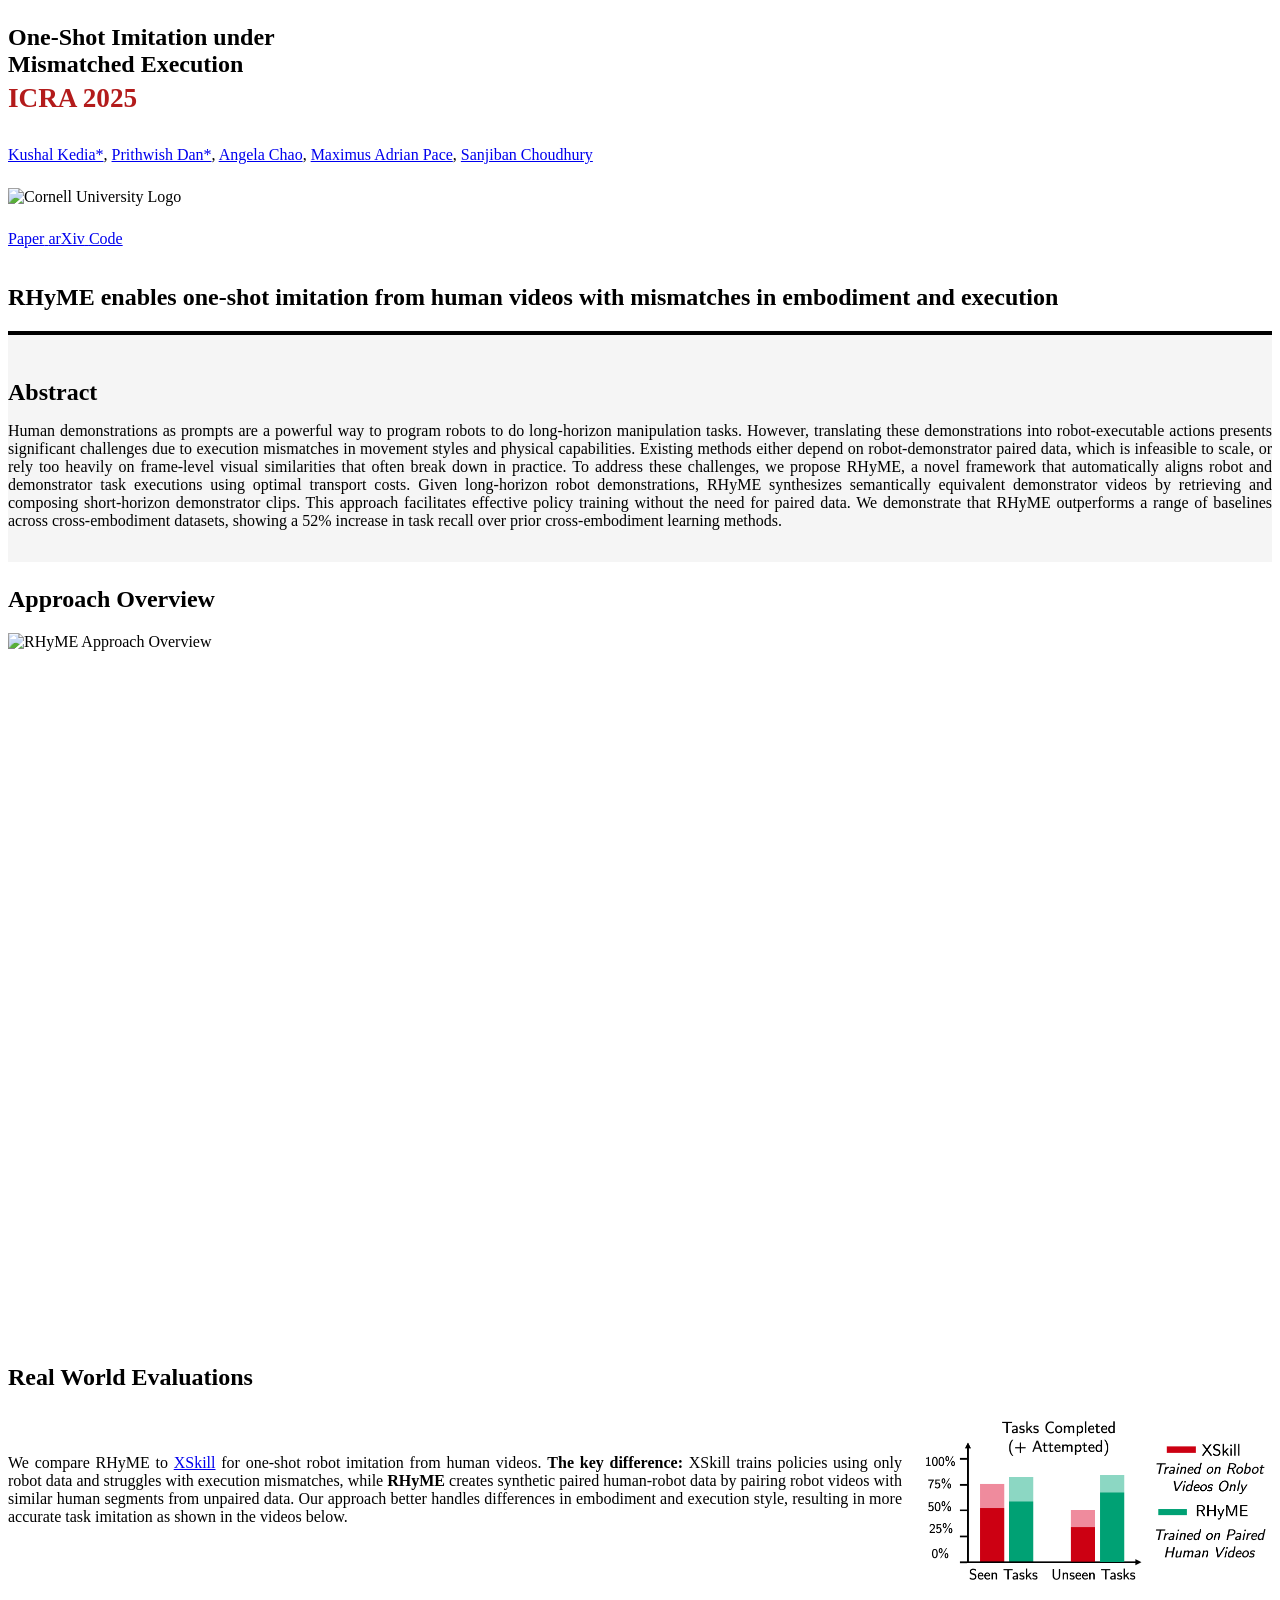
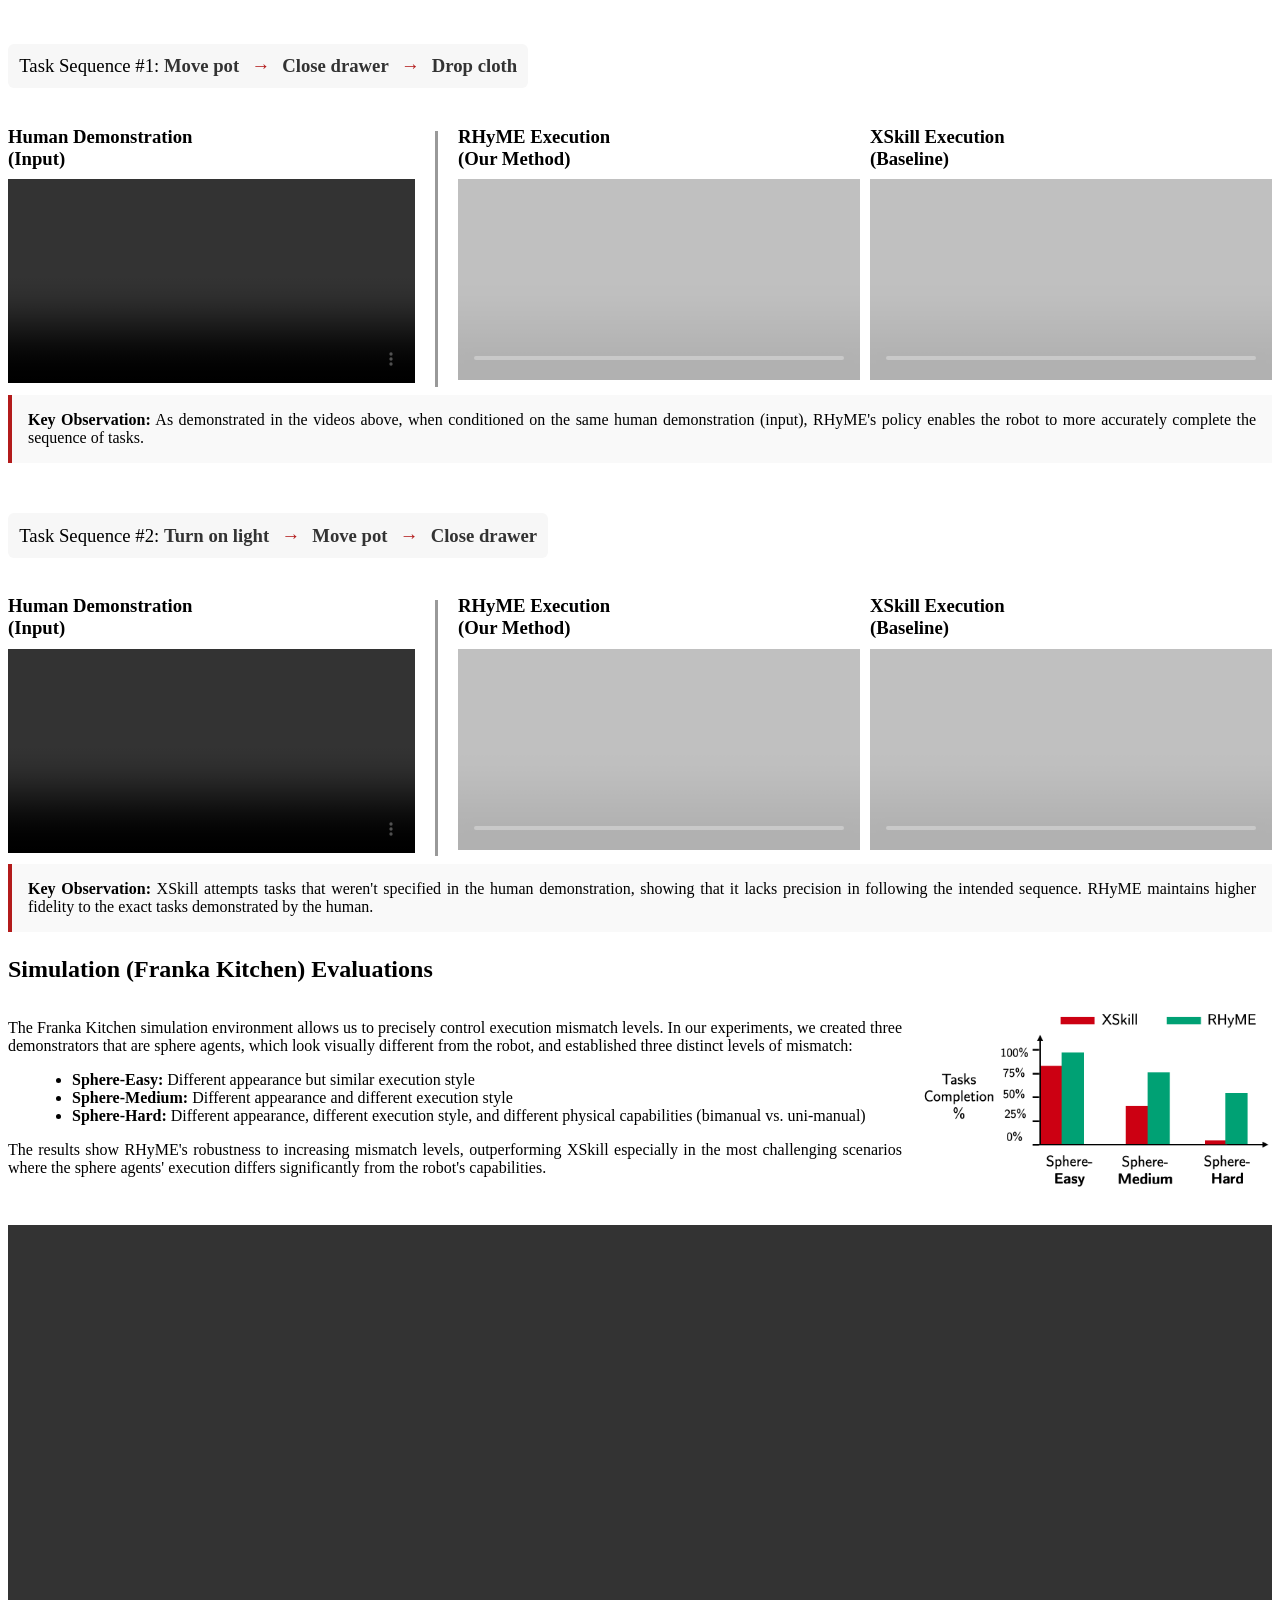
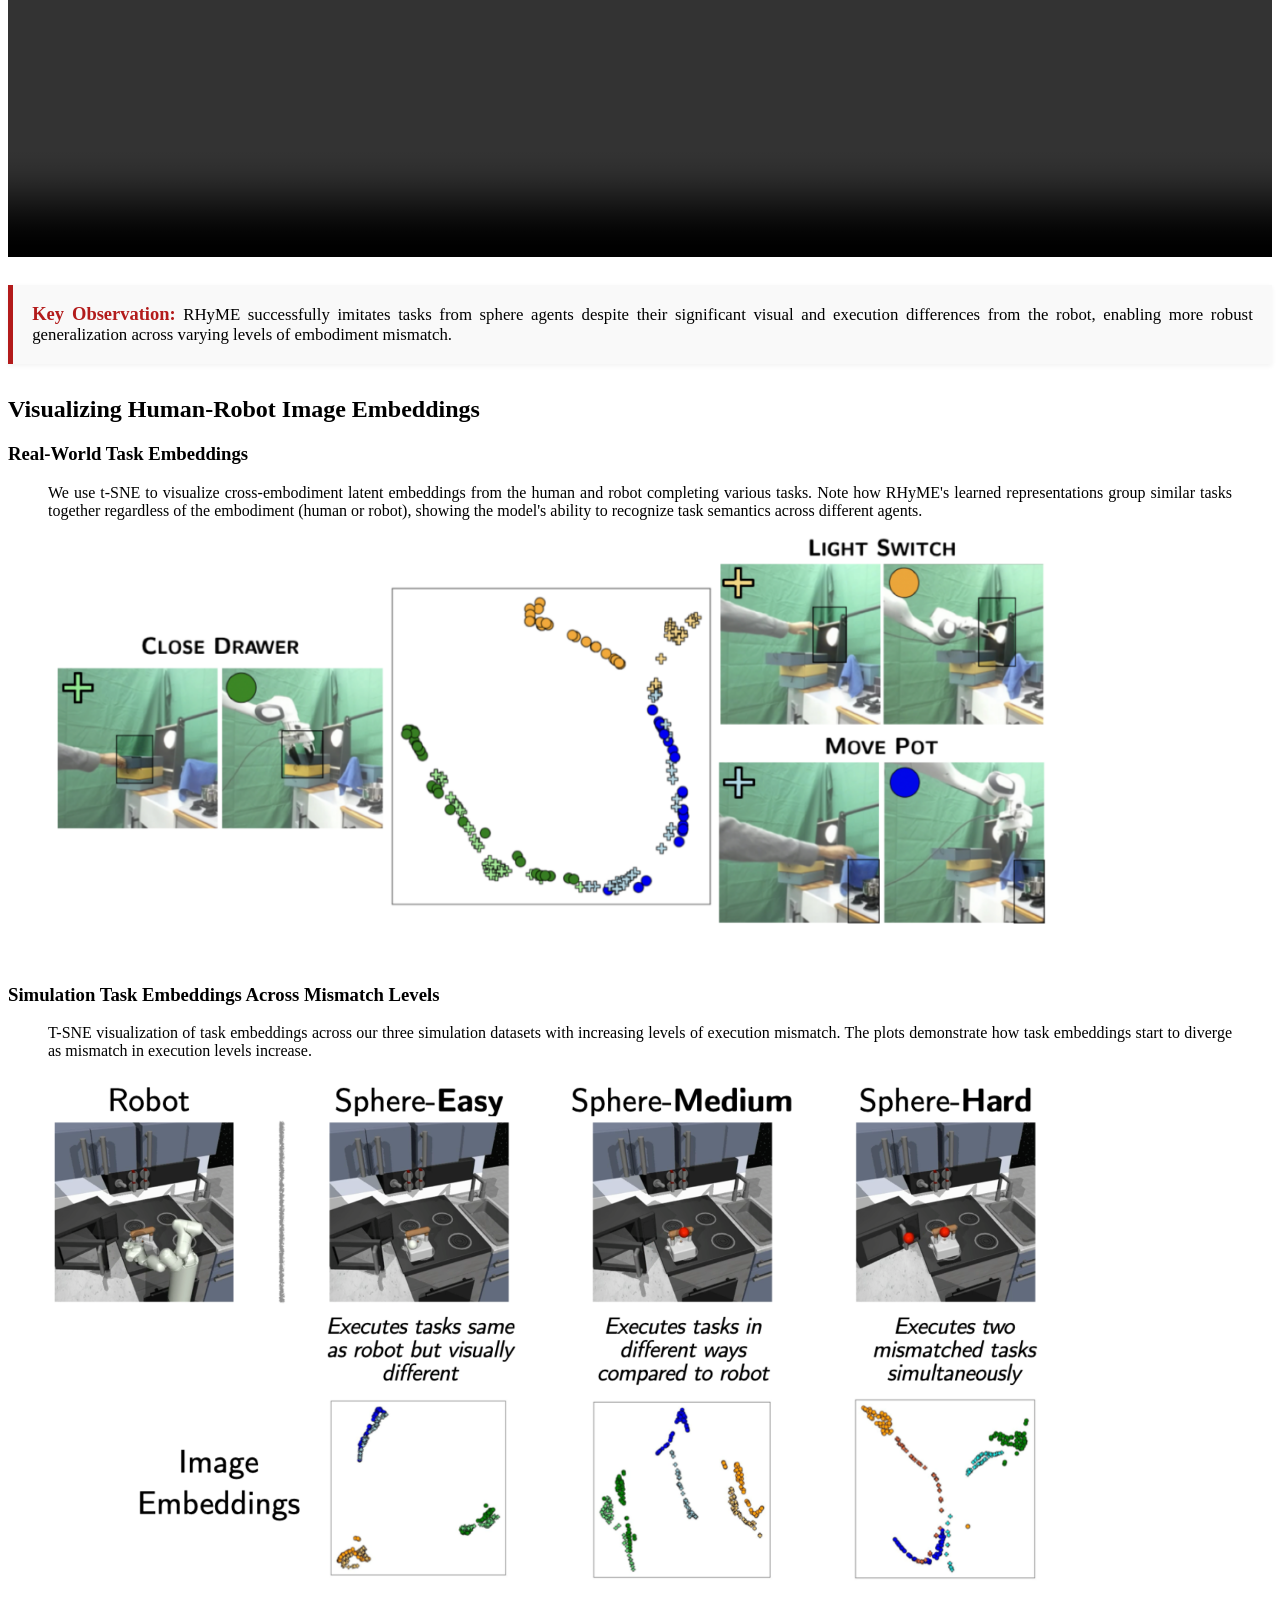
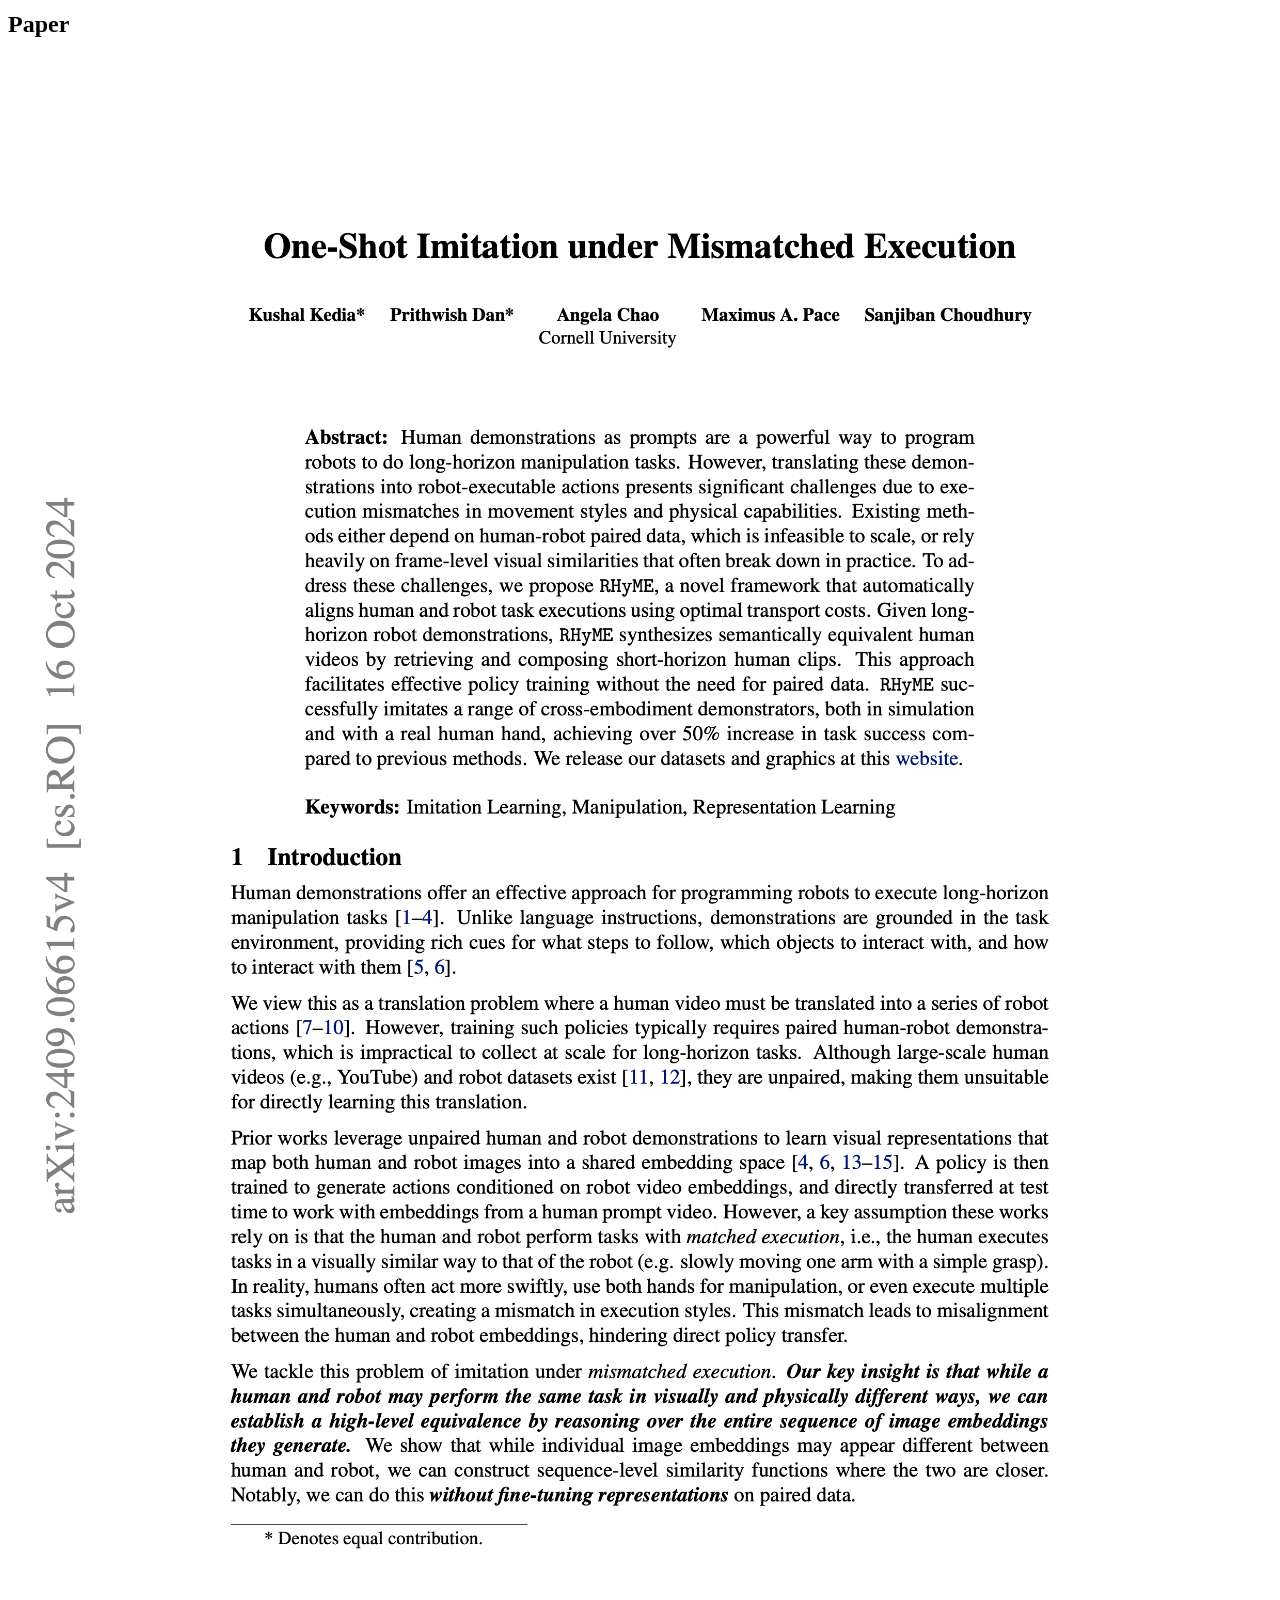
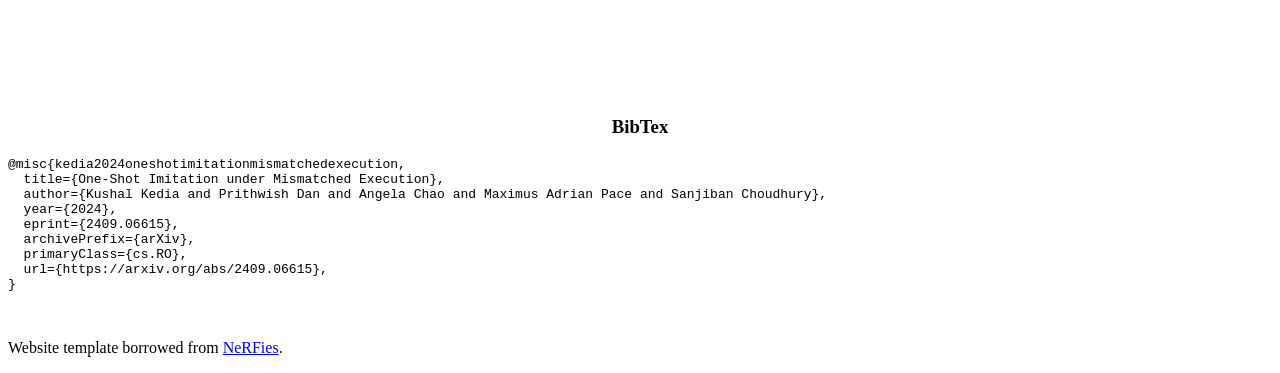
==== index.html @ ca4625f2 "Adjust video sequence timing: Remove initial delay for first sequence and reduce second sequence del" ====
<!DOCTYPE html>
<html>

<head>
  <!-- Meta tags for SEO and viewport configuration -->
  <meta charset="utf-8">
  <meta name="description" content="One-Shot Imitation under Mismatched Execution">
  <meta name="viewport" content="width=device-width, initial-scale=1">
  <title>One-Shot Imitation under Mismatched Execution</title>
  
  <!-- Google Analytics -->
  <script async src="https://www.googletagmanager.com/gtag/js?id=G-QR88D4MJ0H"></script>
  <script>
    window.dataLayer = window.dataLayer || [];
    function gtag() { dataLayer.push(arguments); }
    gtag('js', new Date());
    gtag('config', 'G-QR88D4MJ0H');
  </script>

  <!-- Fonts -->
  <link href="https://fonts.googleapis.com/css?family=Google+Sans|Noto+Sans|Castoro" rel="stylesheet">

  <!-- Stylesheets -->
  <link rel="stylesheet" href="./static/css/bulma.min.css">
  <link rel="stylesheet" href="./static/css/bulma-carousel.min.css">
  <link rel="stylesheet" href="./static/css/bulma-slider.min.css">
  <link rel="stylesheet" href="./static/css/fontawesome.all.min.css">
  <link rel="stylesheet" href="https://cdn.jsdelivr.net/gh/jpswalsh/academicons@1/css/academicons.min.css">
  <link rel="stylesheet" href="./static/css/index.css">
  
  <!-- Favicon -->
  <link rel="icon" href="./static/images/icon.jpg">

  <!-- Scripts -->
  <script src="https://ajax.googleapis.com/ajax/libs/jquery/3.5.1/jquery.min.js"></script>
  <script defer src="./static/js/all.min.js"></script>
  <script src="./static/js/bulma-carousel.min.js"></script>
  <script src="./static/js/bulma-slider.min.js"></script>
  <script src="./static/js/index.js"></script>
</head>

<body>
  <!-- ============================== -->
  <!-- Header / Title Section         -->
  <!-- ============================== -->
  <section class="hero" style="margin-top: 1.5em; margin-bottom: 1em;">
    <div class="hero-body" style="padding-bottom: 1rem;">
      <div class="container is-max-desktop">
        <div class="columns is-centered">
          <div class="column has-text-centered">
            <!-- Paper title -->
            <h1 class="title is-1 publication-title" style="margin-bottom: 0.3rem;">One-Shot Imitation under<br>Mismatched Execution</h1>
            
            <!-- Conference information -->
            <p class="subtitle is-3" style="margin-top: 0.2rem; margin-bottom: 1.2em; color: #B31B1B; font-weight: 600; font-size: 1.7rem;">
              ICRA 2025
            </p>

            <!-- Author list with links to personal websites -->
            <div class="is-size-5 publication-authors" style="margin-bottom: 1.5em;">
              <span class="author-block">
                <a href="https://kushal2000.github.io">Kushal Kedia*</a>,</span>
              <span class="author-block">
                <a href="https://portfolio-pdan101.vercel.app/">Prithwish Dan*</a>,</span>
              <span class="author-block">
                <a href="https://portal.cs.cornell.edu/people/">Angela Chao</a>,</span>
              <span class="author-block">
                <a href="https://maximuspace.com">Maximus Adrian Pace</a>,</span>
              <span class="author-block">
                <a href="https://www.sanjibanchoudhury.com/">Sanjiban Choudhury</a>
              </span>
            </div>

            <!-- Institution branding -->
            <img src="./static/images/cornell-university-logo.png" width="40%" alt="Cornell University Logo" style="margin-bottom: 1.5em;">
            <div class="is-size-3 publication-authors">
              <!-- Placeholder for additional institution text if needed -->
            </div>

            <!-- Publication links section (paper, arXiv, code) -->
            <div class="column has-text-centered">
              <div class="publication-links">
                <!-- PDF Link -->
                <span class="link-block">
                  <a href="https://arxiv.org/pdf/2409.06615" class="external-link button is-normal is-rounded is-dark">
                    <span class="icon">
                      <i class="fas fa-file-pdf"></i>
                    </span>
                    <span>Paper</span>
                  </a>
                </span>
                
                <!-- arXiv Link -->
                <span class="link-block">
                  <a href="https://arxiv.org/abs/2409.06615" class="external-link button is-normal is-rounded is-dark">
                    <span class="icon">
                      <i class="ai ai-arxiv"></i>
                    </span>
                    <span>arXiv</span>
                  </a>
                </span>
                
                <!-- GitHub Code Link -->
                <span class="link-block">
                  <a href="https://github.com/portal-cornell/rhyme"
                    class="external-link button is-normal is-rounded is-dark">
                    <span class="icon">
                      <i class="fa-brands fa-github"></i>
                    </span>
                    <span>Code</span>
                  </a>
                </span>
                
                <!-- Commented out Twitter Link - for future use if needed -->
                <!-- <span class="link-block">
                  <a href="TODO" class="external-link button is-normal is-rounded is-dark">
                    <span class="icon">
                      <i class="fab fa-x-twitter"></i>
                    </span>
                    <span>Summary TODO</span>
                  </a>
                </span> -->
              </div>
            </div>
          </div>
        </div>
      </div>
    </div>
  </section>

  <!-- ============================== -->
  <!-- Main Demo Video Section        -->
  <!-- ============================== -->
  <section class="hero">
    <div class="hero-body">
      <div class="container is-max-desktop">
        <div class="columns is-centered">
          <div class="column has-text-centered">
            <h1 class="title is-3">RHyME enables one-shot imitation from human videos with mismatches in embodiment and execution</h1>
            <div class="publication-video" style="position: relative; height: 0; overflow: hidden; border: 2px solid black;">
              <video poster="" id="main_video" autoplay controls muted loop playsinline style="position: absolute; top: 0; left: 0; width: 100%; height: 100%;">
                <source src="./static/videos/final/mismatched_execution.mov" type="video/mp4">
              </video>
            </div>
          </div>
        </div>
      </div>
    </div>
  </section>

  <!-- ============================== -->
  <!-- Abstract Section               -->
  <!-- ============================== -->
  <section class="hero" style="background-color: #f5f5f5; padding-top: 1em; padding-bottom: 1em; margin-bottom: 1.5em;">
    <div class="hero-body" style="padding-top: 0.5rem; padding-bottom: 0.5rem;">
      <div class="container is-max-desktop">
        <div class="columns is-centered has-text-centered">
          <div class="column is-four-fifths">
            <h2 class="title is-2 is-centered has-text-centered" style="margin-bottom: 0.75rem;">Abstract</h2>
            <p style="text-align: justify; margin-bottom: 0.5rem;">
              Human demonstrations as prompts are a powerful way to program robots to do long-horizon manipulation
              tasks. However, translating these demonstrations into robot-executable actions presents significant challenges
              due to execution mismatches in movement styles and physical capabilities. Existing methods either depend on
              robot-demonstrator paired data, which is infeasible to scale, or rely too heavily on frame-level visual
              similarities that often break down in practice. To address these challenges, we propose RHyME, a novel
              framework that automatically aligns robot and demonstrator task executions using optimal transport costs.
              Given long-horizon robot demonstrations, RHyME synthesizes semantically equivalent demonstrator videos by
              retrieving and composing short-horizon demonstrator clips. This approach facilitates effective policy
              training without the need for paired data. We demonstrate that RHyME outperforms a range of baselines
              across cross-embodiment datasets, showing a 52% increase in task recall over prior cross-embodiment learning
              methods.
            </p>
          </div>
        </div>
      </div>
    </div>
  </section>
  
  <!-- ============================== -->
  <!-- Approach Overview Section      -->
  <!-- ============================== -->
  <section class="hero">
    <div class="hero-body">
      <div class="container is-max-desktop">
        <h2 class="title is-2 is-centered has-text-centered">Approach Overview</h2>

        <div class="columns is-centered" style="margin: 0;">
          <div class="column has-text-centered" style="padding: 0;">
            <div class="publication-video" style="padding-bottom: 56.25%; position: relative; height: 0; overflow: hidden; margin: 0;">
              <img src="./static/videos/final/approach.gif" alt="RHyME Approach Overview" style="position: absolute; top: 0; left: 0; width: 100%; height: 100%; object-fit: contain; background-color: white;">
            </div>
          </div>
        </div>
      </div>
    </div>
  </section>

  <!-- ============================== -->
  <!-- Real World Evaluations Section -->
  <!-- ============================== -->
  <section class="section">
    <div class="container is-max-desktop">
      <h2 class="title is-2 is-centered has-text-centered">Real World Evaluations</h2>

      <!-- Text and image in a flex layout -->
      <div style="display: flex; flex-wrap: wrap; align-items: center; gap: 20px; margin-bottom: 2em;">
        <!-- Text on the left -->
        <div style="flex: 1.7; min-width: 350px; order: 1;">
          <p style="text-align: justify; padding-bottom: 1.5em;">
            We compare RHyME to <a href="https://xskill.cs.columbia.edu">XSkill</a> for one-shot robot imitation from human videos. 
            <b>The key difference:</b> XSkill trains policies using only robot data and struggles with execution mismatches, 
            while <b>RHyME</b> creates synthetic paired human-robot data by pairing robot videos with similar human segments from unpaired data. 
            Our approach better handles differences in embodiment and execution style, resulting in more accurate task imitation as shown in the videos below.
          </p>
        </div>
        
        <!-- Image on the right -->
        <figure style="flex: 1.1; min-width: 260px; max-width: 350px; margin: 0 auto; order: 2; display: flex; justify-content: center; align-items: center;">
          <img src="./resources/real_success.png" alt="Real World Evaluation Results" style="width: 100%;">
        </figure>
      </div>

      <!-- Evaluation scenario 1: move pot, close drawer, drop cloth -->
      <div class="columns is-centered has-text-centered">
        <div class="column">
          <!-- Enhanced task sequence title with better styling and more visual arrows -->
          <h3 class="title is-4" style="background-color: #f7f7f7; padding: 0.6em; border-radius: 6px; display: inline-block; margin-bottom: 1em !important;">
            <span style="font-weight: 500;">Task Sequence #1:</span> 
            <span style="font-weight: 600; color: #333;">Move pot</span> 
            <span style="color: #B31B1B; font-weight: 600; margin: 0 0.4em;">→</span> 
            <span style="font-weight: 600; color: #333;">Close drawer</span> 
            <span style="color: #B31B1B; font-weight: 600; margin: 0 0.4em;">→</span> 
            <span style="font-weight: 600; color: #333;">Drop cloth</span>
          </h3>
          
          <!-- Video container with clearer input-output designation -->
          <div id="block1-container" style="display: flex; flex-direction: row; align-items: stretch; margin-bottom: 0;">
            <!-- Input section (Human Demo) -->
            <div style="flex: 1; display: flex; flex-direction: column; align-items: center; padding-right: 0;">
              <h3 class="title is-5" style="margin-bottom: 0.5em !important; width: 100%;">Human Demonstration<br>(Input)</h3>
              <div style="width: 100%; position: relative;">
                <video poster="" id="human-video-1" preload="auto" muted playsinline style="width: 100%;">
                  <source src="./static/videos/final/human_PDC.mp4" type="video/mp4">
                  Your browser does not support the video tag.
                </video>
              </div>
            </div>
            
            <!-- Vertical separator -->
            <div style="display: flex; flex-direction: column; justify-content: center; margin: 0 20px; padding-top: 1.5em;">
              <div style="width: 3px; background-color: #999; height: 100%; margin: 0 auto;"></div>
            </div>
            
            <!-- Output section (Robot Executions) -->
            <div style="flex: 2; display: flex; align-items: stretch;">
              <div style="flex: 1; margin-right: 10px; display: flex; flex-direction: column;">
                <h3 class="title is-5" style="margin-bottom: 0.5em !important;">RHyME Execution<br>(Our Method)</h3>
                <div style="flex-grow: 1; position: relative;">
                  <video poster="" id="rhyme-video-1" preload="auto" muted playsinline style="width: 100%;">
                    <source src="./static/videos/final/rhyme_PDC.mp4" type="video/mp4">
                    Your browser does not support the video tag.
                  </video>
                </div>
              </div>
              
              <div style="flex: 1; display: flex; flex-direction: column;">
                <h3 class="title is-5" style="margin-bottom: 0.5em !important;">XSkill Execution<br>(Baseline)</h3>
                <div style="flex-grow: 1; position: relative;">
                  <video poster="" id="xskill-video-1" preload="auto" muted playsinline style="width: 100%;">
                    <source src="./static/videos/final/xskill_PDC.mp4" type="video/mp4">
                    Your browser does not support the video tag.
                  </video>
                </div>
              </div>
            </div>
          </div>
        </div>
      </div>

      <!-- Key results summary for first video -->
      <div class="is-centered has-text-centered" style="margin-top: -0.5em; margin-bottom: 1.5em;">
        <p style="text-align: justify; padding: 1em; border-left: 4px solid #B31B1B; background-color: #f9f9f9;">
          <b>Key Observation:</b> As demonstrated in the videos above, when conditioned on the same human demonstration (input), 
          RHyME's policy enables the robot to more accurately complete the sequence of tasks.
        </p>
      </div>

      <!-- Evaluation scenario 2: turn on light, move pot, close drawer -->
      <div class="columns is-centered has-text-centered" style="margin-top: 2em;">
        <div class="column">
          
          <!-- Enhanced task sequence title with better styling and more visual arrows -->
          <h3 class="title is-4" style="background-color: #f7f7f7; padding: 0.6em; border-radius: 6px; display: inline-block; margin-bottom: 1em !important;">
            <span style="font-weight: 500;">Task Sequence #2:</span> 
            <span style="font-weight: 600; color: #333;">Turn on light</span> 
            <span style="color: #B31B1B; font-weight: 600; margin: 0 0.4em;">→</span> 
            <span style="font-weight: 600; color: #333;">Move pot</span> 
            <span style="color: #B31B1B; font-weight: 600; margin: 0 0.4em;">→</span> 
            <span style="font-weight: 600; color: #333;">Close drawer</span>
          </h3>
          
          <!-- Video container with clearer input-output designation -->
          <div id="block2-container" style="display: flex; flex-direction: row; align-items: stretch; margin-bottom: 0;">
            <!-- Input section (Human Demo) -->
            <div style="flex: 1; display: flex; flex-direction: column; align-items: center; padding-right: 0;">
              <h3 class="title is-5" style="margin-bottom: 0.5em !important; width: 100%;">Human Demonstration<br>(Input)</h3>
              <div style="width: 100%; position: relative;">
                <video poster="" id="human-video-2" preload="auto" muted playsinline style="width: 100%;">
                  <source src="./static/videos/final/human_LPD.mp4" type="video/mp4">
                  Your browser does not support the video tag.
                </video>
              </div>
            </div>
            
            <!-- Vertical separator -->
            <div style="display: flex; flex-direction: column; justify-content: center; margin: 0 20px; padding-top: 1.5em;">
              <div style="width: 3px; background-color: #999; height: 100%; margin: 0 auto;"></div>
            </div>
            
            <!-- Output section (Robot Executions) -->
            <div style="flex: 2; display: flex; align-items: stretch;">
              <div style="flex: 1; margin-right: 10px; display: flex; flex-direction: column;">
                <h3 class="title is-5" style="margin-bottom: 0.5em !important;">RHyME Execution<br>(Our Method)</h3>
                <div style="flex-grow: 1; position: relative;">
                  <video poster="" id="rhyme-video-2" preload="auto" muted playsinline style="width: 100%;">
                    <source src="./static/videos/final/rhyme_LPD.mp4" type="video/mp4">
                    Your browser does not support the video tag.
                  </video>
                </div>
              </div>
              
              <div style="flex: 1; display: flex; flex-direction: column;">
                <h3 class="title is-5" style="margin-bottom: 0.5em !important;">XSkill Execution<br>(Baseline)</h3>
                <div style="flex-grow: 1; position: relative;">
                  <video poster="" id="xskill-video-2" preload="auto" muted playsinline style="width: 100%;">
                    <source src="./static/videos/final/xskill_LPD.mp4" type="video/mp4">
                    Your browser does not support the video tag.
                  </video>
                </div>
              </div>
            </div>
          </div>
        </div>
      </div>

      <!-- Key results summary for second video -->
      <div class="is-centered has-text-centered" style="margin-top: -0.5em; margin-bottom: 1.5em;">
        <p style="text-align: justify; padding: 1em; border-left: 4px solid #B31B1B; background-color: #f9f9f9;">
          <b>Key Observation:</b> XSkill attempts tasks that weren't specified in the human demonstration, showing that it lacks precision in following the intended sequence. RHyME maintains higher fidelity to the exact tasks demonstrated by the human.
        </p>
      </div>

      <!-- Add JavaScript for video coordination -->
      <script>
document.addEventListener('DOMContentLoaded', function() {
  console.log("DOM Content Loaded - Initializing video coordination");
  
  // Get video elements for first block
  const humanVideo1 = document.getElementById('human-video-1');
  const rhymeVideo1 = document.getElementById('rhyme-video-1');
  const xskillVideo1 = document.getElementById('xskill-video-1');
  
  // Get video elements for second block
  const humanVideo2 = document.getElementById('human-video-2');
  const rhymeVideo2 = document.getElementById('rhyme-video-2');
  const xskillVideo2 = document.getElementById('xskill-video-2');
  
  // Verify all video elements are found
  console.log("Video elements found:", 
    humanVideo1 ? "human1 ✓" : "human1 ✗",
    rhymeVideo1 ? "rhyme1 ✓" : "rhyme1 ✗",
    xskillVideo1 ? "xskill1 ✓" : "xskill1 ✗",
    humanVideo2 ? "human2 ✓" : "human2 ✗",
    rhymeVideo2 ? "rhyme2 ✓" : "rhyme2 ✗",
    xskillVideo2 ? "xskill2 ✓" : "xskill2 ✗"
  );
  
  // Add error handlers to all videos
  [humanVideo1, rhymeVideo1, xskillVideo1, humanVideo2, rhymeVideo2, xskillVideo2].forEach(video => {
    if (video) {
      video.addEventListener('error', function(e) {
        console.error(`Error loading video ${this.id}:`, e);
        console.error('Video error details:', this.error);
      });
      
      video.addEventListener('loadeddata', function() {
        console.log(`Video loaded successfully: ${this.id}`);
      });
    }
  });
  
  // Create arrays for each video block
  const block1Videos = [humanVideo1, rhymeVideo1, xskillVideo1];
  const block2Videos = [humanVideo2, rhymeVideo2, xskillVideo2];
  const allVideos = [...block1Videos, ...block2Videos];
  
  // Make sure we're working with valid video elements before proceeding
  if (!humanVideo1 || !rhymeVideo1 || !xskillVideo1 || !humanVideo2 || !rhymeVideo2 || !xskillVideo2) {
    console.error("One or more video elements not found. Aborting video coordination setup.");
    return;
  }
  
  // Helper function to properly initialize a video
  function initVideo(video) {
    // Set initial properties
    video.playbackRate = 1.0;
    video.muted = true;
    video.currentTime = 0;
    video.controls = true;
    video.style.opacity = '0.3';
    
    // Stop any playback
    try {
      video.pause();
    } catch (e) {
      console.error("Error pausing video:", e);
    }
    
    // Remove all event listeners by cloning and replacing
    const clone = video.cloneNode(true);
    if (video.parentNode) {
      video.parentNode.replaceChild(clone, video);
    }
    return document.getElementById(video.id); // Return the new reference
  }
  
  // Initialize all videos
  let updatedHumanVideo1 = initVideo(humanVideo1);
  let updatedRhymeVideo1 = initVideo(rhymeVideo1);
  let updatedXskillVideo1 = initVideo(xskillVideo1);
  let updatedHumanVideo2 = initVideo(humanVideo2);
  let updatedRhymeVideo2 = initVideo(rhymeVideo2);
  let updatedXskillVideo2 = initVideo(xskillVideo2);
  
  // Setup independent block 1 sequence playback
  function setupBlock1Sequence() {
    console.log("Setting up block 1 sequence");
    
    // Get fresh references
    const human1 = document.getElementById('human-video-1');
    const rhyme1 = document.getElementById('rhyme-video-1');
    const xskill1 = document.getElementById('xskill-video-1');
    
    if (!human1 || !rhyme1 || !xskill1) {
      console.error("Missing videos for block 1. Aborting sequence.");
      return;
    }
    
    // Reset videos
    human1.currentTime = 0;
    rhyme1.currentTime = 0;
    xskill1.currentTime = 0;
    
    // Make sure robot videos are explicitly paused
    rhyme1.pause();
    xskill1.pause();
    
    // Add event listeners to ensure robot videos remain paused until we're ready
    const keepRobotVideosPaused = function() {
      if (!human1.ended) {
        rhyme1.pause();
        xskill1.pause();
      }
    };
    
    // Add play event listeners to immediately pause if they try to play
    rhyme1.addEventListener('play', keepRobotVideosPaused);
    xskill1.addEventListener('play', keepRobotVideosPaused);
    
    // Set opacity
    human1.style.opacity = '1';  // Make human video visible immediately
    rhyme1.style.opacity = '0.3';
    xskill1.style.opacity = '0.3';
    
    // Set up ended handler for human video
    human1.onended = function() {
      console.log("Human video 1 ended");
      
      // Double-check that the human video has actually ended
      if (human1.currentTime < human1.duration) {
        console.log("Human video 1 ended event triggered prematurely, waiting...");
        // Set a timeout to check again in a moment
        setTimeout(function() {
          // Only proceed if the video has actually ended
          if (human1.currentTime >= human1.duration - 0.1) {
            handleHuman1Ended();
          } else {
            console.log("Still waiting for human video 1 to complete...");
            // Add another check after a short delay
            setTimeout(function() {
              handleHuman1Ended();
            }, 1000);
          }
        }, 200);
        return;
      }
      
      handleHuman1Ended();
    };
    
    // Separate function to handle human1 video ending
    function handleHuman1Ended() {
      console.log("Processing human video 1 ended");
      
      // Remove the pause enforcement listeners
      rhyme1.removeEventListener('play', keepRobotVideosPaused);
      xskill1.removeEventListener('play', keepRobotVideosPaused);
      
      // Update opacity - keep human video at full opacity
      human1.style.opacity = '1.0'; // Keep human video at full opacity
      rhyme1.style.opacity = '1';
      xskill1.style.opacity = '1';
      
      // Play robot videos after a significant delay to ensure human video is truly done
      setTimeout(function() {
        rhyme1.currentTime = 0;
        xskill1.currentTime = 0;
        
        // Play both robot videos
        const rhymePlay = rhyme1.play();
        const xskillPlay = xskill1.play();
        
        // Handle promise rejections
        if (rhymePlay) rhymePlay.catch(e => console.error("Error playing rhyme1:", e));
        if (xskillPlay) xskillPlay.catch(e => console.error("Error playing xskill1:", e));
        
        console.log("Started playing robot videos for block 1");
      }, 1000); // Increased delay to be safer
    }
    
    // Play human video after a short delay
    setTimeout(function() {
      const playPromise = human1.play();
      if (playPromise) {
        playPromise.catch(e => {
          console.error("Error auto-playing human video 1:", e);
          console.log("Trying manual play with user interaction...");
          
          // Add a helpful message for debugging
          alert("Please click to enable video playback. This is due to browser autoplay restrictions.");
        });
      }
      console.log("Started playing human video for block 1");
    }, 1000);
  }
  
  // Setup independent block 2 sequence playback
  function setupBlock2Sequence() {
    console.log("Setting up block 2 sequence");
    
    // Get fresh references
    const human2 = document.getElementById('human-video-2');
    const rhyme2 = document.getElementById('rhyme-video-2');
    const xskill2 = document.getElementById('xskill-video-2');
    
    if (!human2 || !rhyme2 || !xskill2) {
      console.error("Missing videos for block 2. Aborting sequence.");
      return;
    }
    
    // Reset videos
    human2.currentTime = 0;
    rhyme2.currentTime = 0;
    xskill2.currentTime = 0;
    
    // Make sure robot videos are explicitly paused
    rhyme2.pause();
    xskill2.pause();
    
    // Add event listeners to ensure robot videos remain paused until we're ready
    const keepRobotVideosPaused = function() {
      if (!human2.ended) {
        rhyme2.pause();
        xskill2.pause();
      }
    };
    
    // Add play event listeners to immediately pause if they try to play
    rhyme2.addEventListener('play', keepRobotVideosPaused);
    xskill2.addEventListener('play', keepRobotVideosPaused);
    
    // Set opacity
    human2.style.opacity = '1';  // Make human video visible immediately
    rhyme2.style.opacity = '0.3';
    xskill2.style.opacity = '0.3';
    
    // Set up ended handler for human video
    human2.onended = function() {
      console.log("Human video 2 ended");
      
      // Double-check that the human video has actually ended
      if (human2.currentTime < human2.duration) {
        console.log("Human video 2 ended event triggered prematurely, waiting...");
        // Set a timeout to check again in a moment
        setTimeout(function() {
          // Only proceed if the video has actually ended
          if (human2.currentTime >= human2.duration - 0.1) {
            handleHuman2Ended();
          } else {
            console.log("Still waiting for human video 2 to complete...");
            // Add another check after a short delay
            setTimeout(function() {
              handleHuman2Ended();
            }, 1000);
          }
        }, 200);
        return;
      }
      
      handleHuman2Ended();
    };
    
    // Separate function to handle human2 video ending
    function handleHuman2Ended() {
      console.log("Processing human video 2 ended");
      
      // Remove the pause enforcement listeners
      rhyme2.removeEventListener('play', keepRobotVideosPaused);
      xskill2.removeEventListener('play', keepRobotVideosPaused);
      
      // Update opacity - keep human video at full opacity
      human2.style.opacity = '1.0'; // Keep human video at full opacity
      rhyme2.style.opacity = '1';
      xskill2.style.opacity = '1';
      
      // Play robot videos after a significant delay to ensure human video is truly done
      setTimeout(function() {
        rhyme2.currentTime = 0;
        xskill2.currentTime = 0;
        
        // Play both robot videos
        const rhymePlay = rhyme2.play();
        const xskillPlay = xskill2.play();
        
        // Handle promise rejections
        if (rhymePlay) rhymePlay.catch(e => console.error("Error playing rhyme2:", e));
        if (xskillPlay) xskillPlay.catch(e => console.error("Error playing xskill2:", e));
        
        console.log("Started playing robot videos for block 2");
      }, 1000); // Increased delay to be safer
    }
    
    // Play human video after a short delay
    setTimeout(function() {
      const playPromise = human2.play();
      if (playPromise) {
        playPromise.catch(e => {
          console.error("Error auto-playing human video 2:", e);
          console.log("Trying manual play with user interaction...");
          
          // Add a helpful message for debugging
          alert("Please click to enable video playback for Task Sequence #2. This is due to browser autoplay restrictions.");
        });
      }
      console.log("Started playing human video for block 2");
    }, 3000); // Longer delay for the second block
  }
  
  // Add click handlers to manually start videos if autoplay fails
  document.getElementById('block1-container').addEventListener('click', function() {
    const human1 = document.getElementById('human-video-1');
    if (human1 && human1.paused) {
      human1.play().catch(e => console.error("Error playing human1 on click:", e));
    }
  });
  
  document.getElementById('block2-container').addEventListener('click', function() {
    const human2 = document.getElementById('human-video-2');
    if (human2 && human2.paused) {
      human2.play().catch(e => console.error("Error playing human2 on click:", e));
    }
  });
  
  // Handle manual video controls
  document.querySelectorAll('video').forEach(video => {
    video.addEventListener('play', function() {
      console.log("Manual play:", this.id);
    });
  });
  
  // Start both sequences with a delay between them
  console.log("Starting video sequences");
  
  // Start first sequence immediately
  setupBlock1Sequence();
  
  // Start second sequence after a shorter delay
  setTimeout(setupBlock2Sequence, 2000); // Reduced from 4000ms to 2000ms
});
      </script>

      <!-- ============================== -->
      <!-- Simulation (Franka Kitchen) Evaluations Section -->
      <!-- ============================== -->
      <section class="section">
        <div class="container is-max-desktop">
          <h2 class="title is-2 is-centered has-text-centered">Simulation (Franka Kitchen) Evaluations</h2>
          
          <!-- Text and image in a flex layout for wrapping -->
          <div style="display: flex; flex-wrap: wrap; align-items: center; gap: 20px; margin-bottom: 2em;">
            <!-- Text on the left -->
            <div style="flex: 1.7; min-width: 350px; order: 1;">
              <p style="text-align: justify; margin-bottom: 1em;">
                The Franka Kitchen simulation environment allows us to precisely control execution mismatch levels. In our experiments, we created three demonstrators that are sphere agents, which look visually different from the robot, and established three distinct levels of mismatch:
              </p>
              <ul style="margin-left: 1.5em; text-align: left; margin-bottom: 1em;">
                <li><b>Sphere-Easy:</b> Different appearance but similar execution style</li>
                <li><b>Sphere-Medium:</b> Different appearance and different execution style</li>
                <li><b>Sphere-Hard:</b> Different appearance, different execution style, and different physical capabilities (bimanual vs. uni-manual)</li>
              </ul>
              <p style="text-align: justify;">
                The results show RHyME's robustness to increasing mismatch levels, outperforming XSkill especially in the most challenging scenarios where the sphere agents' execution differs significantly from the robot's capabilities.
              </p>
            </div>
            
            <!-- Image on the right (smaller size) -->
            <figure style="flex: 1.1; min-width: 260px; max-width: 350px; margin: 0 auto; order: 2; display: flex; justify-content: center; align-items: center;">
              <img src="./resources/sim_success.png" alt="Franka Kitchen Simulation Results" style="width: 100%;">
            </figure>
          </div>
          
          <!-- Simulation video demo -->
          <div class="columns is-centered has-text-centered">
            <div class="column is-four-fifths">
              <video poster="" id="kitchen-demo" autoplay controls muted loop playsinline width="100%">
                <source src="./static/videos/final/simulation.mp4" type="video/mp4">
              </video>
            </div>
          </div>
          
          <!-- Key observation section with full width styling -->
          <div class="is-centered" style="width: 100%; margin-top: 1.5em; margin-bottom: 2em;">
            <div style="padding: 1.2em; background-color: #f9f9f9; border-left: 5px solid #B31B1B; box-shadow: 0 2px 5px rgba(0,0,0,0.05);">
              <p style="text-align: justify; margin: 0; font-size: 1.05em;">
                <b style="color: #B31B1B; font-size: 1.1em;">Key Observation:</b> RHyME successfully imitates tasks from sphere agents despite their significant visual and execution differences from the robot, enabling more robust generalization across varying levels of embodiment mismatch.
              </p>
            </div>
          </div>
        </div>
      </section>

      <!-- ============================== -->
      <!-- Mismatch Evaluation Section    -->
      <!-- ============================== -->
      <div class="column is-centered has-text-centered">
        <h2 class="title is-2 is-centered has-text-centered">Visualizing Human-Robot Image Embeddings</h2>

        <!-- Real-world T-SNE visualization -->
        <div style="margin-bottom: 2em;">
          <h3 class="title is-4">Real-World Task Embeddings</h3>
          <figure>
            <figcaption style="text-align: justify; margin-bottom: 1em;">
              We use t-SNE to visualize cross-embodiment latent embeddings from the human and robot completing various tasks. 
              Note how RHyME's learned representations group similar tasks together regardless of the embodiment (human or robot), 
              showing the model's ability to recognize task semantics across different agents.
            </figcaption>
            <img src="./resources/real_viz.png" alt="Real-world T-SNE visualization of task embeddings" style="max-width: 85%; margin: 0 auto;">
          </figure>
        </div>

        <!-- Simulation T-SNE visualization -->
        <div style="margin-top: 3em;">
          <h3 class="title is-4">Simulation Task Embeddings Across Mismatch Levels</h3>
          <figure>
            <figcaption style="text-align: justify; margin-bottom: 1em;">
              T-SNE visualization of task embeddings across our three simulation datasets with increasing levels of execution mismatch.
              The plots demonstrate how task embeddings start to diverge as mismatch in execution levels increase.
            </figcaption>
            <img src="./resources/sim_viz.png" alt="Simulation T-SNE visualization across different mismatch levels" style="max-width: 85%; margin: 0 auto;">
          </figure>
        </div>
      </div>

     
  </section>

  <!-- Commented out old paper section - preserved for reference -->
  <!-- <section class="section">
    <div class="container is-max-desktop">
      <div class="columns is-centered has-text-centered">
        <div class="column" id="Paper">
          <h2 class="title is-3">Paper TODO</h2>
          <div class="paper-thumbnail">
            <a href="https://arxiv.org/abs/2402.18796.pdf">
                <img class="layered-paper-big" width="100%" src="./resources/preview_mosaic.png" alt="Paper thumbnail"/>
            </a>
          </div>
          <div class="paper-info">
            <a href="https://openreview.net/forum?id=rxlokRzNWRq"><h3>ManiCast: Collaborative Manipulation with Cost-Aware Human Forecasting</h3></a>
            <p>Kushal Kedia, Prithwish Dan, Atiksh Bhardwaj, Sanjiban Choudhury</p>
            <h3 class="title is-4" style="text-align: center;">BibTex</h3>
            <pre style="overflow-x:hidden; text-wrap:wrap; white-space: pre-wrap;"><code>@misc{TODO}</code></pre> 
          </div>
        </div>
        <div class="container is-max-desktop content">
          <h2 class="title">BibTeX</h2>
          <pre><code>@inproceedings{
            kedia2023manicast,
            title={ManiCast: Collaborative Manipulation with Cost-Aware Human Forecasting},
            author={Kushal Kedia and Prithwish Dan and Atiksh Bhardwaj and Sanjiban Choudhury},
            booktitle={7th Annual Conference on Robot Learning},
            year={2023},
            url={https://openreview.net/forum?id=rxlokRzNWRq}
          }</code></pre>
        </div>
      </div>
    </div>
  </section> -->

  <!-- ============================== -->
  <!-- Paper Section                  -->
  <!-- ============================== -->
  <section class="section">
    <div class="container is-max-desktop">
      <div class="columns is-centered has-text-centered">
        <div class="column" id="Paper">
          <h2 class="title is-2 is-centered has-text-centered">Paper</h2>
          
          <!-- Paper thumbnail with link -->
          <div class="paper-thumbnail">
            <a href="https://arxiv.org/abs/2409.06615">
              <img class="layered-paper-big" width="100%" src="./static/images/preview_rhyme.png"
                alt="Paper thumbnail" />
            </a>
          </div>
          
          <!-- Paper citation information -->
          <div class="paper-info">
            <h3 class="title is-4" style="text-align: center;">BibTex</h3>
            <pre style="overflow-x:hidden; text-wrap:wrap; white-space: pre-wrap;"><code>@misc{kedia2024oneshotimitationmismatchedexecution,
  title={One-Shot Imitation under Mismatched Execution}, 
  author={Kushal Kedia and Prithwish Dan and Angela Chao and Maximus Adrian Pace and Sanjiban Choudhury},
  year={2024},
  eprint={2409.06615},
  archivePrefix={arXiv},
  primaryClass={cs.RO},
  url={https://arxiv.org/abs/2409.06615}, 
}</code></pre>
          </div>
        </div>
      </div>
    </div>
  </section>

  <br>

  <!-- ============================== -->
  <!-- Footer Section                 -->
  <!-- ============================== -->
  <footer class="footer">
    <div class="container">
      <!-- Commented out social icons - preserved for reference -->
      <!-- <div class="content has-text-centered">
        <a class="icon-link" href="./static/videos/nerfies_paper.pdf">
          <i class="fas fa-file-pdf"></i>
        </a>
        <a class="icon-link" href="https://github.com/keunhong" class="external-link" disabled>
          <i class="fab fa-github"></i>
        </a>
      </div> -->
      
      <div class="columns is-centered">
        <div class="column is-8">
          <div class="content has-text-centered">
            <p>
              Website template borrowed from <a href="https://github.com/nerfies/nerfies.github.io">NeRFies</a>.
            </p>
          </div>
        </div>
      </div>
    </div>
  </footer>

</body>

</html>
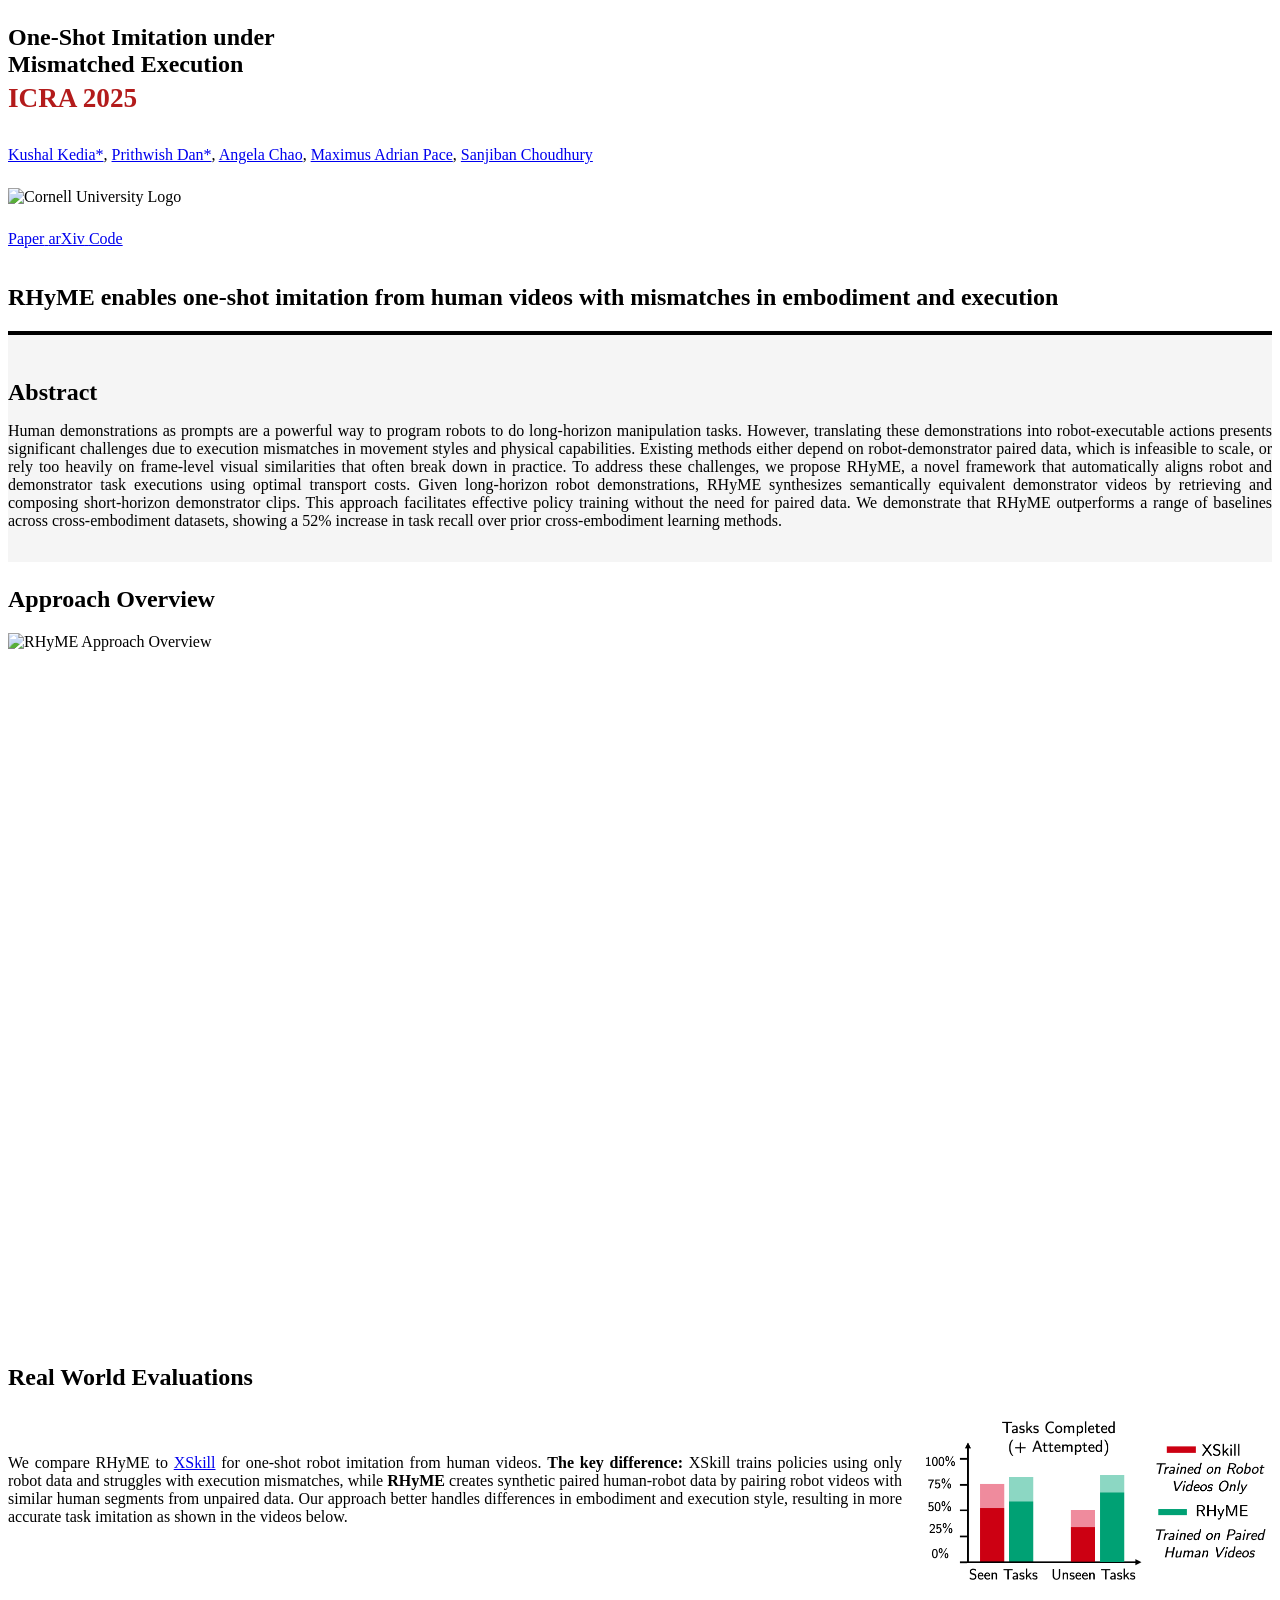
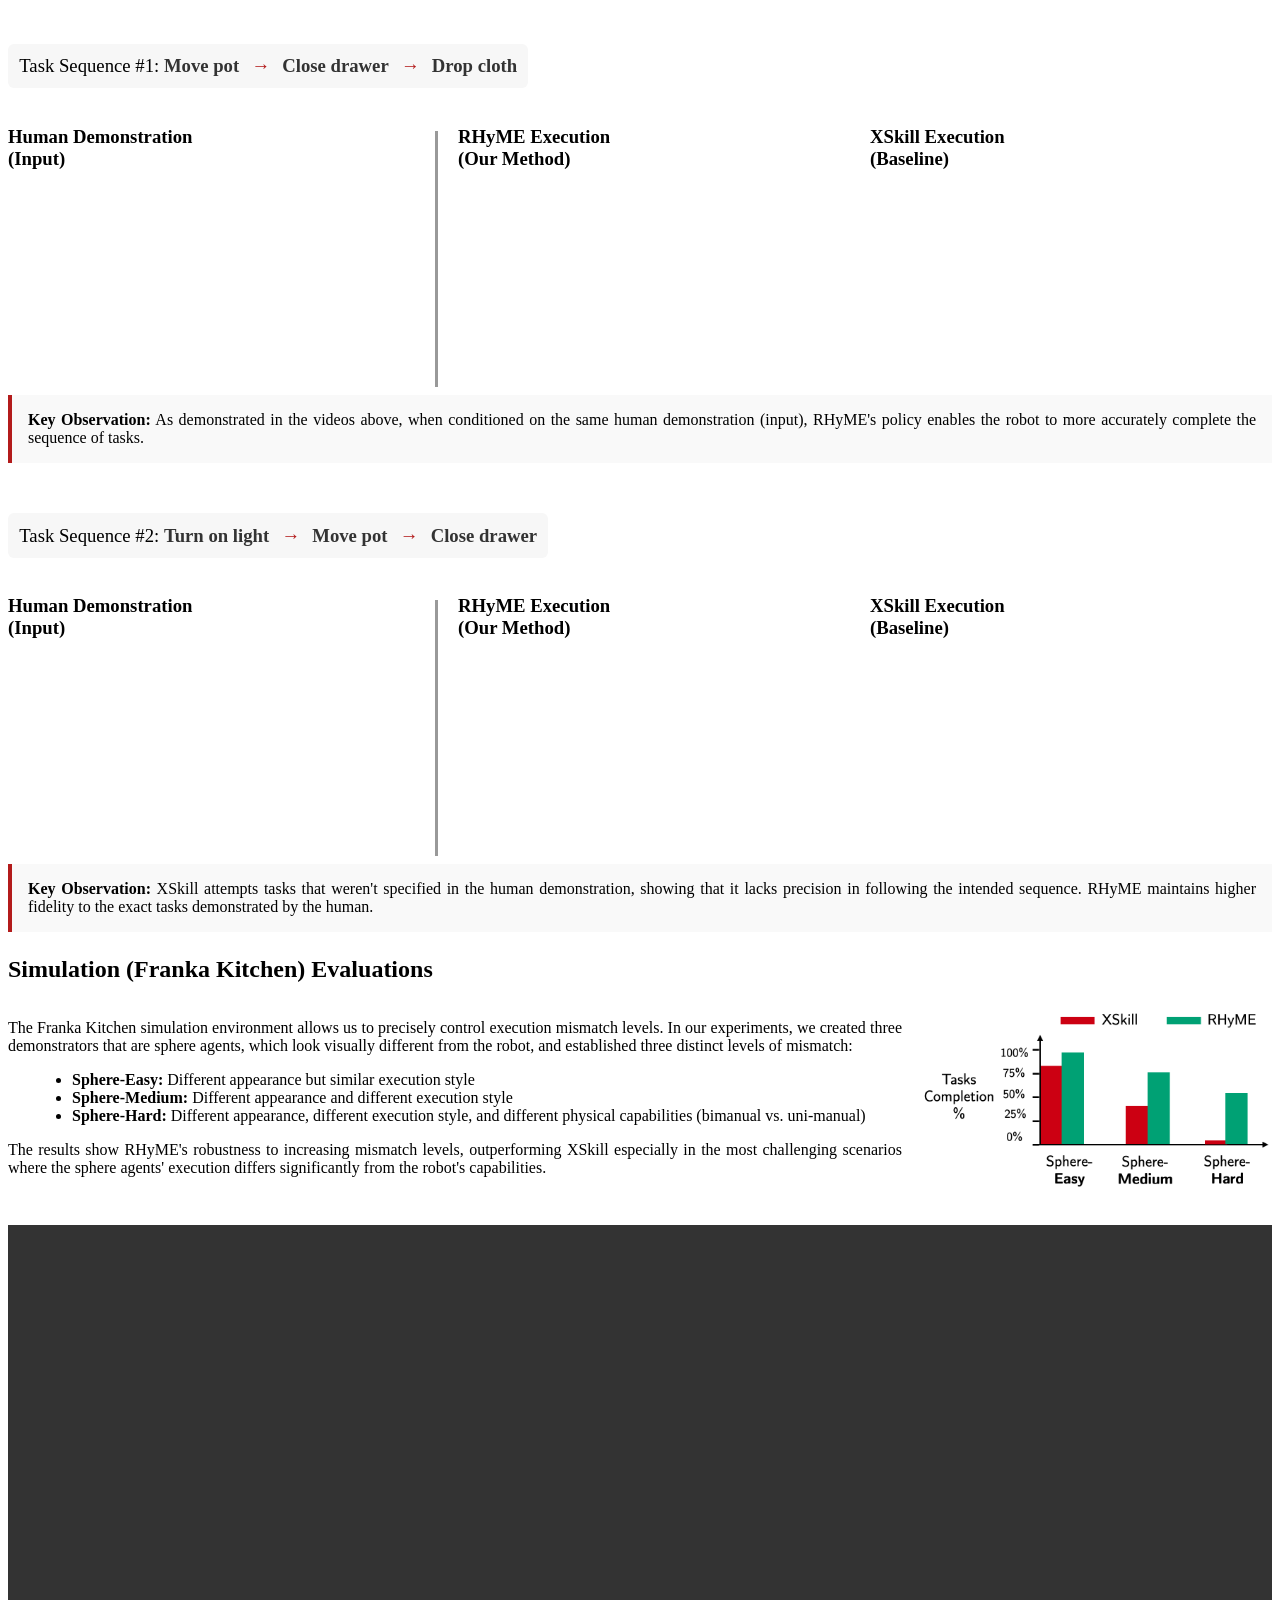
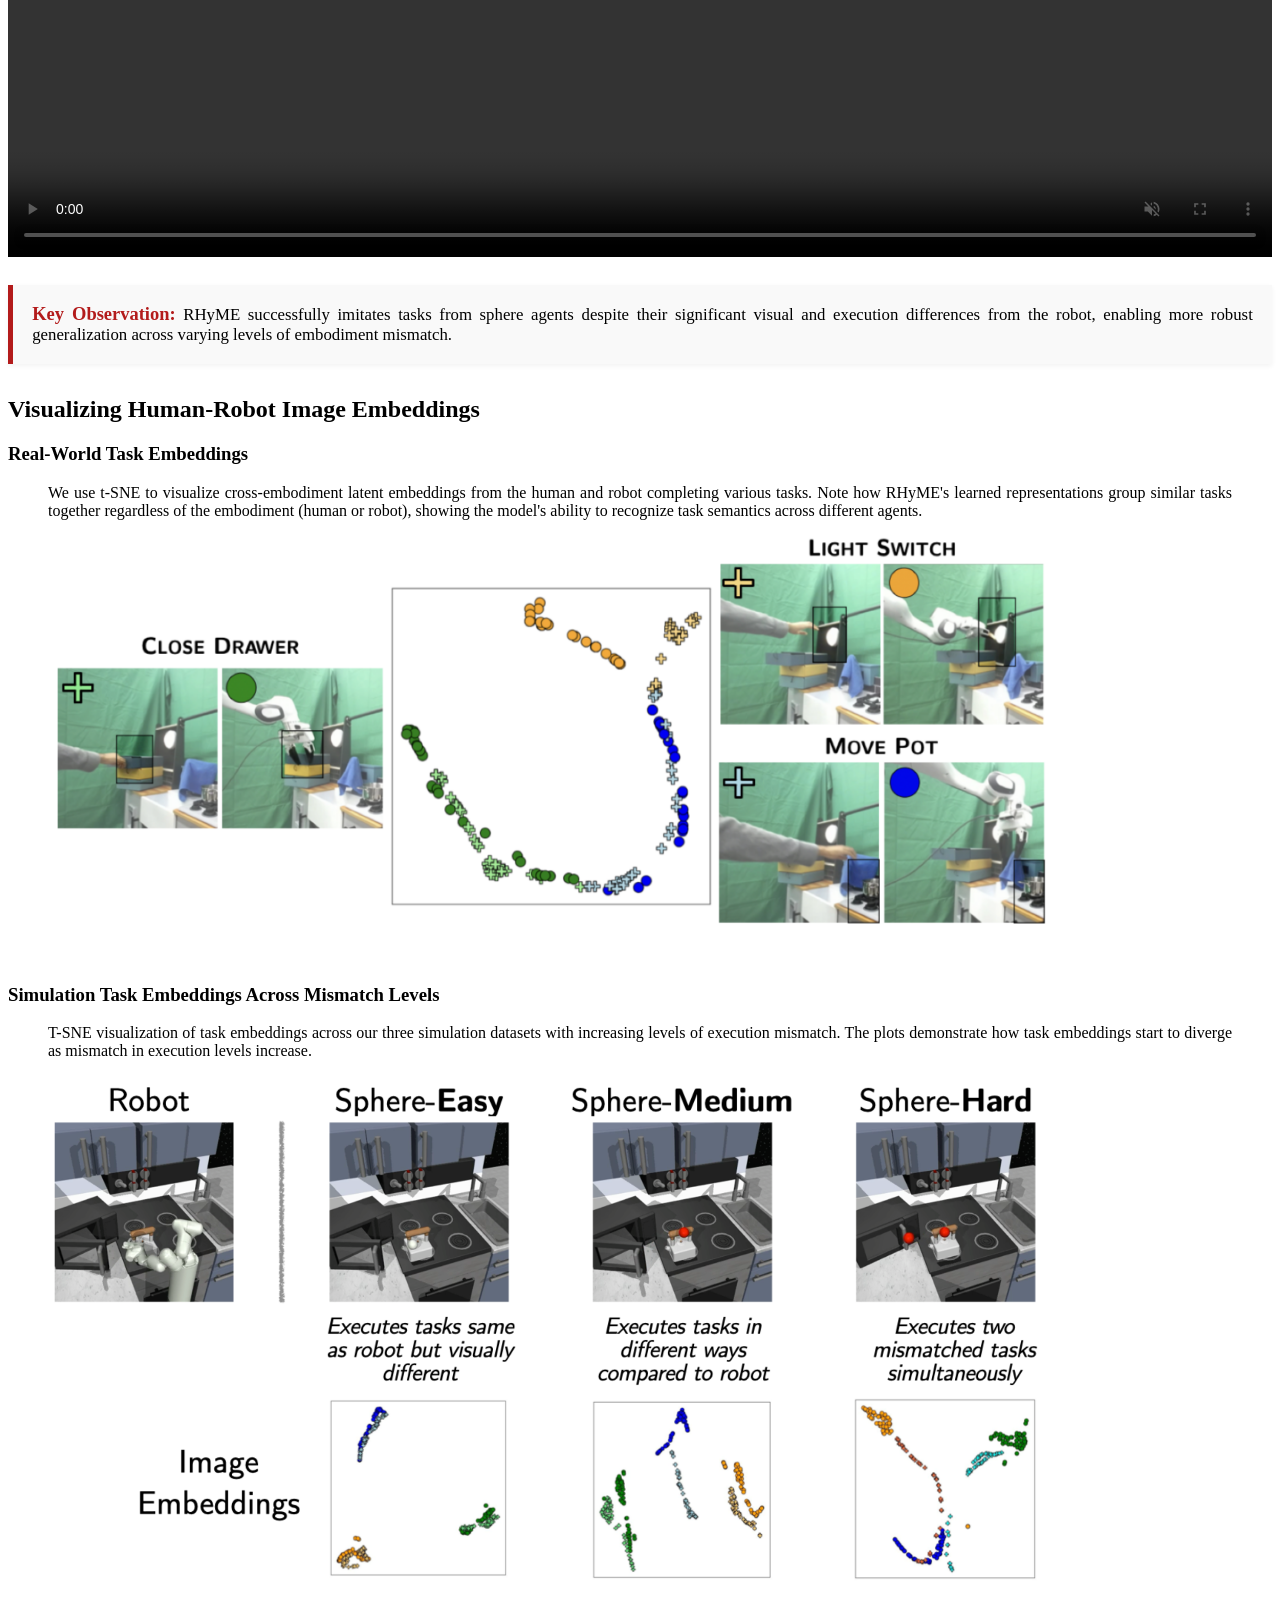
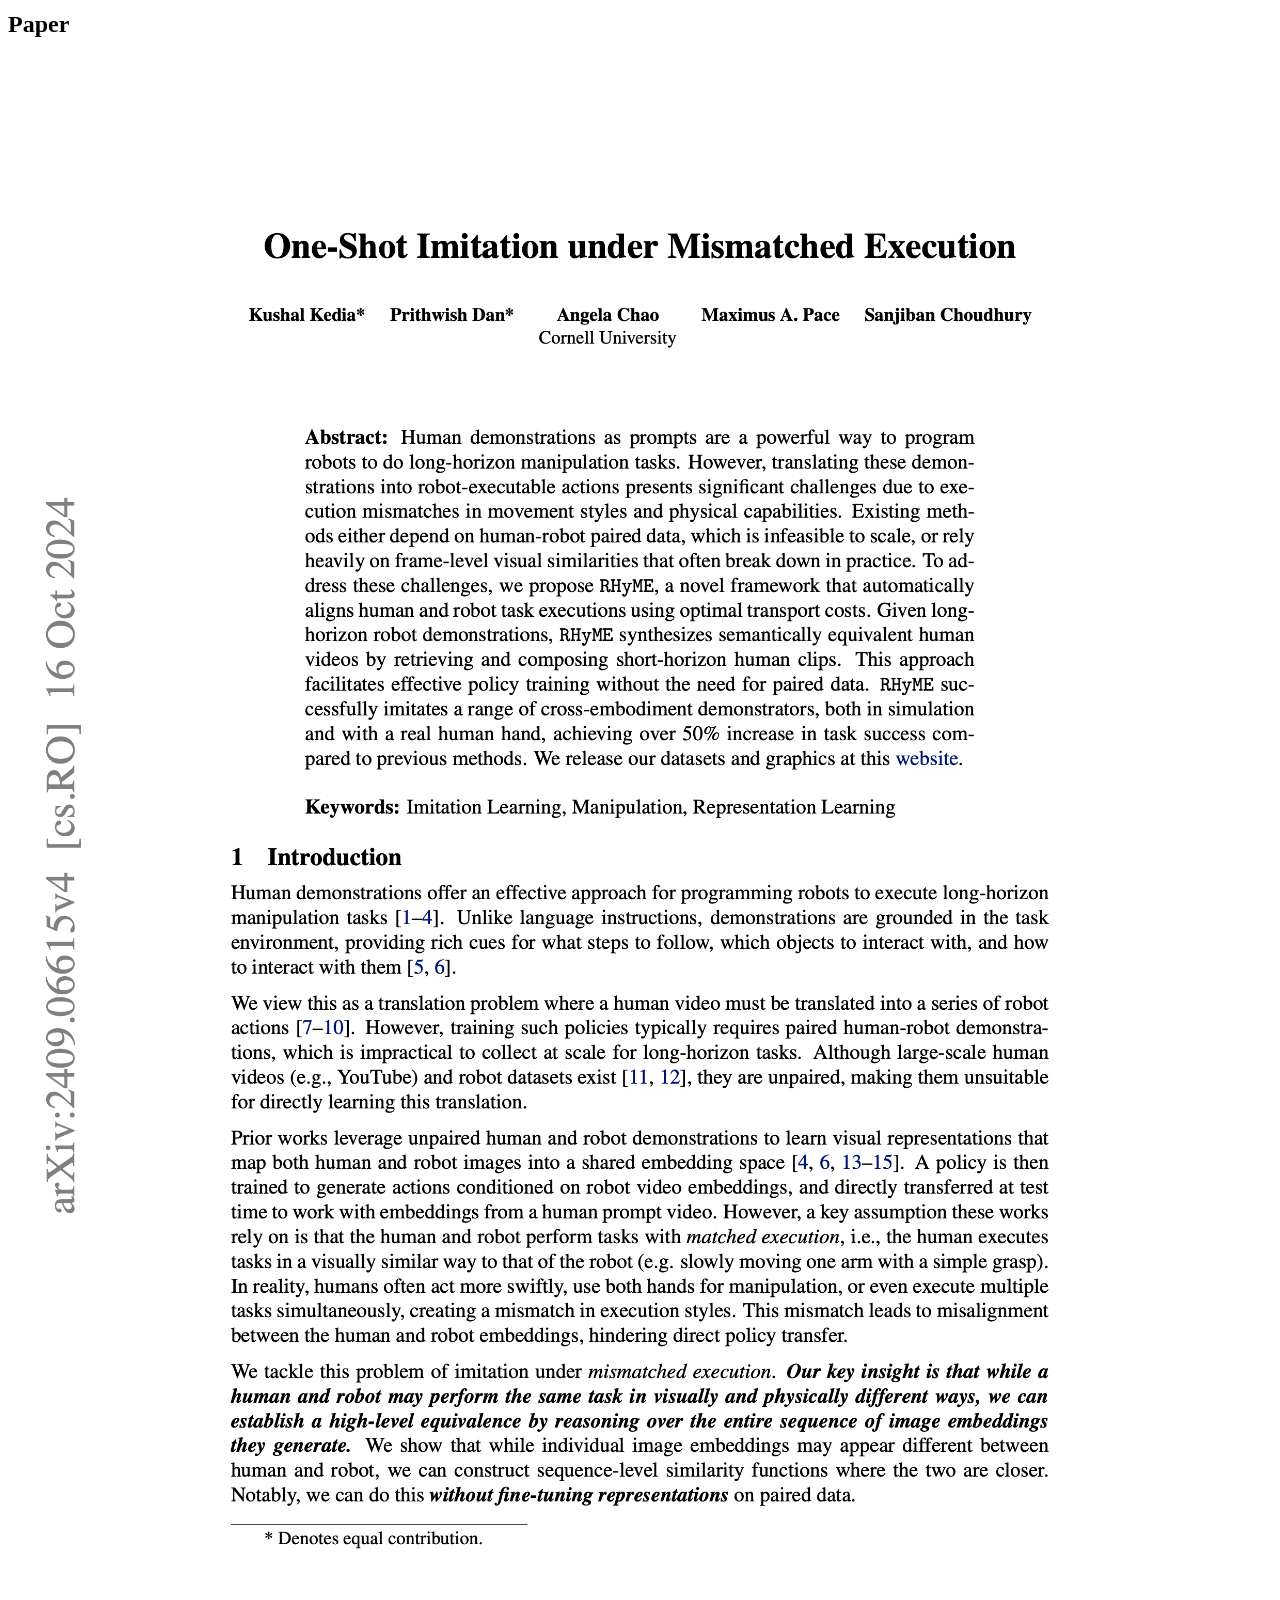
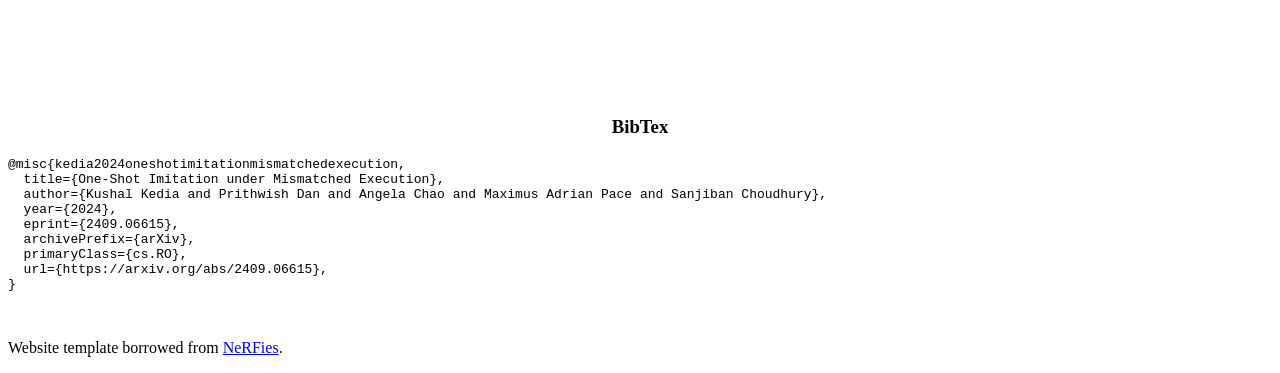
==== commit cc5fecd6: "Added high-quality videos and updated video paths in index.html" ====
--- a/index.html
+++ b/index.html
@@ -139,7 +139,7 @@
             <h1 class="title is-3">RHyME enables one-shot imitation from human videos with mismatches in embodiment and execution</h1>
             <div class="publication-video" style="position: relative; height: 0; overflow: hidden; border: 2px solid black;">
               <video poster="" id="main_video" autoplay controls muted loop playsinline style="position: absolute; top: 0; left: 0; width: 100%; height: 100%;">
-                <source src="./static/videos/final/mismatched_execution.mov" type="video/mp4">
+                <source src="./static/videos/high-quality/mismatched_execution.mp4" type="video/mp4">
               </video>
             </div>
           </div>
@@ -239,8 +239,8 @@
             <div style="flex: 1; display: flex; flex-direction: column; align-items: center; padding-right: 0;">
               <h3 class="title is-5" style="margin-bottom: 0.5em !important; width: 100%;">Human Demonstration<br>(Input)</h3>
               <div style="width: 100%; position: relative;">
-                <video poster="" id="human-video-1" preload="auto" muted playsinline style="width: 100%;">
-                  <source src="./static/videos/final/human_PDC.mp4" type="video/mp4">
+                <video poster="" id="human-video-1" autoplay muted loop playsinline style="width: 100%;">
+                  <source src="./static/videos/high-quality/human_PDC.mp4" type="video/mp4">
                   Your browser does not support the video tag.
                 </video>
               </div>
@@ -256,8 +256,8 @@
               <div style="flex: 1; margin-right: 10px; display: flex; flex-direction: column;">
                 <h3 class="title is-5" style="margin-bottom: 0.5em !important;">RHyME Execution<br>(Our Method)</h3>
                 <div style="flex-grow: 1; position: relative;">
-                  <video poster="" id="rhyme-video-1" preload="auto" muted playsinline style="width: 100%;">
-                    <source src="./static/videos/final/rhyme_PDC.mp4" type="video/mp4">
+                  <video poster="" id="rhyme-video-1" autoplay muted loop playsinline style="width: 100%;">
+                    <source src="./static/videos/high-quality/rhyme_PDC.mp4" type="video/mp4">
                     Your browser does not support the video tag.
                   </video>
                 </div>
@@ -266,8 +266,8 @@
               <div style="flex: 1; display: flex; flex-direction: column;">
                 <h3 class="title is-5" style="margin-bottom: 0.5em !important;">XSkill Execution<br>(Baseline)</h3>
                 <div style="flex-grow: 1; position: relative;">
-                  <video poster="" id="xskill-video-1" preload="auto" muted playsinline style="width: 100%;">
-                    <source src="./static/videos/final/xskill_PDC.mp4" type="video/mp4">
+                  <video poster="" id="xskill-video-1" autoplay muted loop playsinline style="width: 100%;">
+                    <source src="./static/videos/high-quality/xskill_PDC.mp4" type="video/mp4">
                     Your browser does not support the video tag.
                   </video>
                 </div>
@@ -305,8 +305,8 @@
             <div style="flex: 1; display: flex; flex-direction: column; align-items: center; padding-right: 0;">
               <h3 class="title is-5" style="margin-bottom: 0.5em !important; width: 100%;">Human Demonstration<br>(Input)</h3>
               <div style="width: 100%; position: relative;">
-                <video poster="" id="human-video-2" preload="auto" muted playsinline style="width: 100%;">
-                  <source src="./static/videos/final/human_LPD.mp4" type="video/mp4">
+                <video poster="" id="human-video-2" autoplay muted loop playsinline style="width: 100%;">
+                  <source src="./static/videos/high-quality/human_LPD.mp4" type="video/mp4">
                   Your browser does not support the video tag.
                 </video>
               </div>
@@ -322,8 +322,8 @@
               <div style="flex: 1; margin-right: 10px; display: flex; flex-direction: column;">
                 <h3 class="title is-5" style="margin-bottom: 0.5em !important;">RHyME Execution<br>(Our Method)</h3>
                 <div style="flex-grow: 1; position: relative;">
-                  <video poster="" id="rhyme-video-2" preload="auto" muted playsinline style="width: 100%;">
-                    <source src="./static/videos/final/rhyme_LPD.mp4" type="video/mp4">
+                  <video poster="" id="rhyme-video-2" autoplay muted loop playsinline style="width: 100%;">
+                    <source src="./static/videos/high-quality/rhyme_LPD.mp4" type="video/mp4">
                     Your browser does not support the video tag.
                   </video>
                 </div>
@@ -332,8 +332,8 @@
               <div style="flex: 1; display: flex; flex-direction: column;">
                 <h3 class="title is-5" style="margin-bottom: 0.5em !important;">XSkill Execution<br>(Baseline)</h3>
                 <div style="flex-grow: 1; position: relative;">
-                  <video poster="" id="xskill-video-2" preload="auto" muted playsinline style="width: 100%;">
-                    <source src="./static/videos/final/xskill_LPD.mp4" type="video/mp4">
+                  <video poster="" id="xskill-video-2" autoplay muted loop playsinline style="width: 100%;">
+                    <source src="./static/videos/high-quality/xskill_LPD.mp4" type="video/mp4">
                     Your browser does not support the video tag.
                   </video>
                 </div>
@@ -349,463 +349,90 @@
           <b>Key Observation:</b> XSkill attempts tasks that weren't specified in the human demonstration, showing that it lacks precision in following the intended sequence. RHyME maintains higher fidelity to the exact tasks demonstrated by the human.
         </p>
       </div>
-
-      <!-- Add JavaScript for video coordination -->
-      <script>
-document.addEventListener('DOMContentLoaded', function() {
-  console.log("DOM Content Loaded - Initializing video coordination");
-  
-  // Get video elements for first block
-  const humanVideo1 = document.getElementById('human-video-1');
-  const rhymeVideo1 = document.getElementById('rhyme-video-1');
-  const xskillVideo1 = document.getElementById('xskill-video-1');
-  
-  // Get video elements for second block
-  const humanVideo2 = document.getElementById('human-video-2');
-  const rhymeVideo2 = document.getElementById('rhyme-video-2');
-  const xskillVideo2 = document.getElementById('xskill-video-2');
-  
-  // Verify all video elements are found
-  console.log("Video elements found:", 
-    humanVideo1 ? "human1 ✓" : "human1 ✗",
-    rhymeVideo1 ? "rhyme1 ✓" : "rhyme1 ✗",
-    xskillVideo1 ? "xskill1 ✓" : "xskill1 ✗",
-    humanVideo2 ? "human2 ✓" : "human2 ✗",
-    rhymeVideo2 ? "rhyme2 ✓" : "rhyme2 ✗",
-    xskillVideo2 ? "xskill2 ✓" : "xskill2 ✗"
-  );
-  
-  // Add error handlers to all videos
-  [humanVideo1, rhymeVideo1, xskillVideo1, humanVideo2, rhymeVideo2, xskillVideo2].forEach(video => {
-    if (video) {
-      video.addEventListener('error', function(e) {
-        console.error(`Error loading video ${this.id}:`, e);
-        console.error('Video error details:', this.error);
-      });
+    </div>
+  </section>
+
+  <!-- ============================== -->
+  <!-- Simulation (Franka Kitchen) Evaluations Section -->
+  <!-- ============================== -->
+  <section class="section">
+    <div class="container is-max-desktop">
+      <h2 class="title is-2 is-centered has-text-centered">Simulation (Franka Kitchen) Evaluations</h2>
       
-      video.addEventListener('loadeddata', function() {
-        console.log(`Video loaded successfully: ${this.id}`);
-      });
-    }
-  });
-  
-  // Create arrays for each video block
-  const block1Videos = [humanVideo1, rhymeVideo1, xskillVideo1];
-  const block2Videos = [humanVideo2, rhymeVideo2, xskillVideo2];
-  const allVideos = [...block1Videos, ...block2Videos];
-  
-  // Make sure we're working with valid video elements before proceeding
-  if (!humanVideo1 || !rhymeVideo1 || !xskillVideo1 || !humanVideo2 || !rhymeVideo2 || !xskillVideo2) {
-    console.error("One or more video elements not found. Aborting video coordination setup.");
-    return;
-  }
-  
-  // Helper function to properly initialize a video
-  function initVideo(video) {
-    // Set initial properties
-    video.playbackRate = 1.0;
-    video.muted = true;
-    video.currentTime = 0;
-    video.controls = true;
-    video.style.opacity = '0.3';
-    
-    // Stop any playback
-    try {
-      video.pause();
-    } catch (e) {
-      console.error("Error pausing video:", e);
-    }
-    
-    // Remove all event listeners by cloning and replacing
-    const clone = video.cloneNode(true);
-    if (video.parentNode) {
-      video.parentNode.replaceChild(clone, video);
-    }
-    return document.getElementById(video.id); // Return the new reference
-  }
-  
-  // Initialize all videos
-  let updatedHumanVideo1 = initVideo(humanVideo1);
-  let updatedRhymeVideo1 = initVideo(rhymeVideo1);
-  let updatedXskillVideo1 = initVideo(xskillVideo1);
-  let updatedHumanVideo2 = initVideo(humanVideo2);
-  let updatedRhymeVideo2 = initVideo(rhymeVideo2);
-  let updatedXskillVideo2 = initVideo(xskillVideo2);
-  
-  // Setup independent block 1 sequence playback
-  function setupBlock1Sequence() {
-    console.log("Setting up block 1 sequence");
-    
-    // Get fresh references
-    const human1 = document.getElementById('human-video-1');
-    const rhyme1 = document.getElementById('rhyme-video-1');
-    const xskill1 = document.getElementById('xskill-video-1');
-    
-    if (!human1 || !rhyme1 || !xskill1) {
-      console.error("Missing videos for block 1. Aborting sequence.");
-      return;
-    }
-    
-    // Reset videos
-    human1.currentTime = 0;
-    rhyme1.currentTime = 0;
-    xskill1.currentTime = 0;
-    
-    // Make sure robot videos are explicitly paused
-    rhyme1.pause();
-    xskill1.pause();
-    
-    // Add event listeners to ensure robot videos remain paused until we're ready
-    const keepRobotVideosPaused = function() {
-      if (!human1.ended) {
-        rhyme1.pause();
-        xskill1.pause();
-      }
-    };
-    
-    // Add play event listeners to immediately pause if they try to play
-    rhyme1.addEventListener('play', keepRobotVideosPaused);
-    xskill1.addEventListener('play', keepRobotVideosPaused);
-    
-    // Set opacity
-    human1.style.opacity = '1';  // Make human video visible immediately
-    rhyme1.style.opacity = '0.3';
-    xskill1.style.opacity = '0.3';
-    
-    // Set up ended handler for human video
-    human1.onended = function() {
-      console.log("Human video 1 ended");
+      <!-- Text and image in a flex layout for wrapping -->
+      <div style="display: flex; flex-wrap: wrap; align-items: center; gap: 20px; margin-bottom: 2em;">
+        <!-- Text on the left -->
+        <div style="flex: 1.7; min-width: 350px; order: 1;">
+          <p style="text-align: justify; margin-bottom: 1em;">
+            The Franka Kitchen simulation environment allows us to precisely control execution mismatch levels. In our experiments, we created three demonstrators that are sphere agents, which look visually different from the robot, and established three distinct levels of mismatch:
+          </p>
+          <ul style="margin-left: 1.5em; text-align: left; margin-bottom: 1em;">
+            <li><b>Sphere-Easy:</b> Different appearance but similar execution style</li>
+            <li><b>Sphere-Medium:</b> Different appearance and different execution style</li>
+            <li><b>Sphere-Hard:</b> Different appearance, different execution style, and different physical capabilities (bimanual vs. uni-manual)</li>
+          </ul>
+          <p style="text-align: justify;">
+            The results show RHyME's robustness to increasing mismatch levels, outperforming XSkill especially in the most challenging scenarios where the sphere agents' execution differs significantly from the robot's capabilities.
+          </p>
+        </div>
+        
+        <!-- Image on the right (smaller size) -->
+        <figure style="flex: 1.1; min-width: 260px; max-width: 350px; margin: 0 auto; order: 2; display: flex; justify-content: center; align-items: center;">
+          <img src="./resources/sim_success.png" alt="Franka Kitchen Simulation Results" style="width: 100%;">
+        </figure>
+      </div>
       
-      // Double-check that the human video has actually ended
-      if (human1.currentTime < human1.duration) {
-        console.log("Human video 1 ended event triggered prematurely, waiting...");
-        // Set a timeout to check again in a moment
-        setTimeout(function() {
-          // Only proceed if the video has actually ended
-          if (human1.currentTime >= human1.duration - 0.1) {
-            handleHuman1Ended();
-          } else {
-            console.log("Still waiting for human video 1 to complete...");
-            // Add another check after a short delay
-            setTimeout(function() {
-              handleHuman1Ended();
-            }, 1000);
-          }
-        }, 200);
-        return;
-      }
+      <!-- Simulation video demo -->
+      <div class="columns is-centered has-text-centered">
+        <div class="column is-four-fifths">
+          <video poster="" id="kitchen-demo" autoplay controls muted loop playsinline width="100%">
+            <source src="./static/videos/high-quality/simulation.mp4" type="video/mp4">
+          </video>
+        </div>
+      </div>
       
-      handleHuman1Ended();
-    };
-    
-    // Separate function to handle human1 video ending
-    function handleHuman1Ended() {
-      console.log("Processing human video 1 ended");
-      
-      // Remove the pause enforcement listeners
-      rhyme1.removeEventListener('play', keepRobotVideosPaused);
-      xskill1.removeEventListener('play', keepRobotVideosPaused);
-      
-      // Update opacity - keep human video at full opacity
-      human1.style.opacity = '1.0'; // Keep human video at full opacity
-      rhyme1.style.opacity = '1';
-      xskill1.style.opacity = '1';
-      
-      // Play robot videos after a significant delay to ensure human video is truly done
-      setTimeout(function() {
-        rhyme1.currentTime = 0;
-        xskill1.currentTime = 0;
-        
-        // Play both robot videos
-        const rhymePlay = rhyme1.play();
-        const xskillPlay = xskill1.play();
-        
-        // Handle promise rejections
-        if (rhymePlay) rhymePlay.catch(e => console.error("Error playing rhyme1:", e));
-        if (xskillPlay) xskillPlay.catch(e => console.error("Error playing xskill1:", e));
-        
-        console.log("Started playing robot videos for block 1");
-      }, 1000); // Increased delay to be safer
-    }
-    
-    // Play human video after a short delay
-    setTimeout(function() {
-      const playPromise = human1.play();
-      if (playPromise) {
-        playPromise.catch(e => {
-          console.error("Error auto-playing human video 1:", e);
-          console.log("Trying manual play with user interaction...");
-          
-          // Add a helpful message for debugging
-          alert("Please click to enable video playback. This is due to browser autoplay restrictions.");
-        });
-      }
-      console.log("Started playing human video for block 1");
-    }, 1000);
-  }
-  
-  // Setup independent block 2 sequence playback
-  function setupBlock2Sequence() {
-    console.log("Setting up block 2 sequence");
-    
-    // Get fresh references
-    const human2 = document.getElementById('human-video-2');
-    const rhyme2 = document.getElementById('rhyme-video-2');
-    const xskill2 = document.getElementById('xskill-video-2');
-    
-    if (!human2 || !rhyme2 || !xskill2) {
-      console.error("Missing videos for block 2. Aborting sequence.");
-      return;
-    }
-    
-    // Reset videos
-    human2.currentTime = 0;
-    rhyme2.currentTime = 0;
-    xskill2.currentTime = 0;
-    
-    // Make sure robot videos are explicitly paused
-    rhyme2.pause();
-    xskill2.pause();
-    
-    // Add event listeners to ensure robot videos remain paused until we're ready
-    const keepRobotVideosPaused = function() {
-      if (!human2.ended) {
-        rhyme2.pause();
-        xskill2.pause();
-      }
-    };
-    
-    // Add play event listeners to immediately pause if they try to play
-    rhyme2.addEventListener('play', keepRobotVideosPaused);
-    xskill2.addEventListener('play', keepRobotVideosPaused);
-    
-    // Set opacity
-    human2.style.opacity = '1';  // Make human video visible immediately
-    rhyme2.style.opacity = '0.3';
-    xskill2.style.opacity = '0.3';
-    
-    // Set up ended handler for human video
-    human2.onended = function() {
-      console.log("Human video 2 ended");
-      
-      // Double-check that the human video has actually ended
-      if (human2.currentTime < human2.duration) {
-        console.log("Human video 2 ended event triggered prematurely, waiting...");
-        // Set a timeout to check again in a moment
-        setTimeout(function() {
-          // Only proceed if the video has actually ended
-          if (human2.currentTime >= human2.duration - 0.1) {
-            handleHuman2Ended();
-          } else {
-            console.log("Still waiting for human video 2 to complete...");
-            // Add another check after a short delay
-            setTimeout(function() {
-              handleHuman2Ended();
-            }, 1000);
-          }
-        }, 200);
-        return;
-      }
-      
-      handleHuman2Ended();
-    };
-    
-    // Separate function to handle human2 video ending
-    function handleHuman2Ended() {
-      console.log("Processing human video 2 ended");
-      
-      // Remove the pause enforcement listeners
-      rhyme2.removeEventListener('play', keepRobotVideosPaused);
-      xskill2.removeEventListener('play', keepRobotVideosPaused);
-      
-      // Update opacity - keep human video at full opacity
-      human2.style.opacity = '1.0'; // Keep human video at full opacity
-      rhyme2.style.opacity = '1';
-      xskill2.style.opacity = '1';
-      
-      // Play robot videos after a significant delay to ensure human video is truly done
-      setTimeout(function() {
-        rhyme2.currentTime = 0;
-        xskill2.currentTime = 0;
-        
-        // Play both robot videos
-        const rhymePlay = rhyme2.play();
-        const xskillPlay = xskill2.play();
-        
-        // Handle promise rejections
-        if (rhymePlay) rhymePlay.catch(e => console.error("Error playing rhyme2:", e));
-        if (xskillPlay) xskillPlay.catch(e => console.error("Error playing xskill2:", e));
-        
-        console.log("Started playing robot videos for block 2");
-      }, 1000); // Increased delay to be safer
-    }
-    
-    // Play human video after a short delay
-    setTimeout(function() {
-      const playPromise = human2.play();
-      if (playPromise) {
-        playPromise.catch(e => {
-          console.error("Error auto-playing human video 2:", e);
-          console.log("Trying manual play with user interaction...");
-          
-          // Add a helpful message for debugging
-          alert("Please click to enable video playback for Task Sequence #2. This is due to browser autoplay restrictions.");
-        });
-      }
-      console.log("Started playing human video for block 2");
-    }, 3000); // Longer delay for the second block
-  }
-  
-  // Add click handlers to manually start videos if autoplay fails
-  document.getElementById('block1-container').addEventListener('click', function() {
-    const human1 = document.getElementById('human-video-1');
-    if (human1 && human1.paused) {
-      human1.play().catch(e => console.error("Error playing human1 on click:", e));
-    }
-  });
-  
-  document.getElementById('block2-container').addEventListener('click', function() {
-    const human2 = document.getElementById('human-video-2');
-    if (human2 && human2.paused) {
-      human2.play().catch(e => console.error("Error playing human2 on click:", e));
-    }
-  });
-  
-  // Handle manual video controls
-  document.querySelectorAll('video').forEach(video => {
-    video.addEventListener('play', function() {
-      console.log("Manual play:", this.id);
-    });
-  });
-  
-  // Start both sequences with a delay between them
-  console.log("Starting video sequences");
-  
-  // Start first sequence immediately
-  setupBlock1Sequence();
-  
-  // Start second sequence after a shorter delay
-  setTimeout(setupBlock2Sequence, 2000); // Reduced from 4000ms to 2000ms
-});
-      </script>
-
-      <!-- ============================== -->
-      <!-- Simulation (Franka Kitchen) Evaluations Section -->
-      <!-- ============================== -->
-      <section class="section">
-        <div class="container is-max-desktop">
-          <h2 class="title is-2 is-centered has-text-centered">Simulation (Franka Kitchen) Evaluations</h2>
-          
-          <!-- Text and image in a flex layout for wrapping -->
-          <div style="display: flex; flex-wrap: wrap; align-items: center; gap: 20px; margin-bottom: 2em;">
-            <!-- Text on the left -->
-            <div style="flex: 1.7; min-width: 350px; order: 1;">
-              <p style="text-align: justify; margin-bottom: 1em;">
-                The Franka Kitchen simulation environment allows us to precisely control execution mismatch levels. In our experiments, we created three demonstrators that are sphere agents, which look visually different from the robot, and established three distinct levels of mismatch:
-              </p>
-              <ul style="margin-left: 1.5em; text-align: left; margin-bottom: 1em;">
-                <li><b>Sphere-Easy:</b> Different appearance but similar execution style</li>
-                <li><b>Sphere-Medium:</b> Different appearance and different execution style</li>
-                <li><b>Sphere-Hard:</b> Different appearance, different execution style, and different physical capabilities (bimanual vs. uni-manual)</li>
-              </ul>
-              <p style="text-align: justify;">
-                The results show RHyME's robustness to increasing mismatch levels, outperforming XSkill especially in the most challenging scenarios where the sphere agents' execution differs significantly from the robot's capabilities.
-              </p>
-            </div>
-            
-            <!-- Image on the right (smaller size) -->
-            <figure style="flex: 1.1; min-width: 260px; max-width: 350px; margin: 0 auto; order: 2; display: flex; justify-content: center; align-items: center;">
-              <img src="./resources/sim_success.png" alt="Franka Kitchen Simulation Results" style="width: 100%;">
-            </figure>
-          </div>
-          
-          <!-- Simulation video demo -->
-          <div class="columns is-centered has-text-centered">
-            <div class="column is-four-fifths">
-              <video poster="" id="kitchen-demo" autoplay controls muted loop playsinline width="100%">
-                <source src="./static/videos/final/simulation.mp4" type="video/mp4">
-              </video>
-            </div>
-          </div>
-          
-          <!-- Key observation section with full width styling -->
-          <div class="is-centered" style="width: 100%; margin-top: 1.5em; margin-bottom: 2em;">
-            <div style="padding: 1.2em; background-color: #f9f9f9; border-left: 5px solid #B31B1B; box-shadow: 0 2px 5px rgba(0,0,0,0.05);">
-              <p style="text-align: justify; margin: 0; font-size: 1.05em;">
-                <b style="color: #B31B1B; font-size: 1.1em;">Key Observation:</b> RHyME successfully imitates tasks from sphere agents despite their significant visual and execution differences from the robot, enabling more robust generalization across varying levels of embodiment mismatch.
-              </p>
-            </div>
-          </div>
-        </div>
-      </section>
-
-      <!-- ============================== -->
-      <!-- Mismatch Evaluation Section    -->
-      <!-- ============================== -->
-      <div class="column is-centered has-text-centered">
-        <h2 class="title is-2 is-centered has-text-centered">Visualizing Human-Robot Image Embeddings</h2>
-
-        <!-- Real-world T-SNE visualization -->
-        <div style="margin-bottom: 2em;">
-          <h3 class="title is-4">Real-World Task Embeddings</h3>
-          <figure>
-            <figcaption style="text-align: justify; margin-bottom: 1em;">
-              We use t-SNE to visualize cross-embodiment latent embeddings from the human and robot completing various tasks. 
-              Note how RHyME's learned representations group similar tasks together regardless of the embodiment (human or robot), 
-              showing the model's ability to recognize task semantics across different agents.
-            </figcaption>
-            <img src="./resources/real_viz.png" alt="Real-world T-SNE visualization of task embeddings" style="max-width: 85%; margin: 0 auto;">
-          </figure>
-        </div>
-
-        <!-- Simulation T-SNE visualization -->
-        <div style="margin-top: 3em;">
-          <h3 class="title is-4">Simulation Task Embeddings Across Mismatch Levels</h3>
-          <figure>
-            <figcaption style="text-align: justify; margin-bottom: 1em;">
-              T-SNE visualization of task embeddings across our three simulation datasets with increasing levels of execution mismatch.
-              The plots demonstrate how task embeddings start to diverge as mismatch in execution levels increase.
-            </figcaption>
-            <img src="./resources/sim_viz.png" alt="Simulation T-SNE visualization across different mismatch levels" style="max-width: 85%; margin: 0 auto;">
-          </figure>
-        </div>
-      </div>
-
-     
-  </section>
-
-  <!-- Commented out old paper section - preserved for reference -->
-  <!-- <section class="section">
-    <div class="container is-max-desktop">
-      <div class="columns is-centered has-text-centered">
-        <div class="column" id="Paper">
-          <h2 class="title is-3">Paper TODO</h2>
-          <div class="paper-thumbnail">
-            <a href="https://arxiv.org/abs/2402.18796.pdf">
-                <img class="layered-paper-big" width="100%" src="./resources/preview_mosaic.png" alt="Paper thumbnail"/>
-            </a>
-          </div>
-          <div class="paper-info">
-            <a href="https://openreview.net/forum?id=rxlokRzNWRq"><h3>ManiCast: Collaborative Manipulation with Cost-Aware Human Forecasting</h3></a>
-            <p>Kushal Kedia, Prithwish Dan, Atiksh Bhardwaj, Sanjiban Choudhury</p>
-            <h3 class="title is-4" style="text-align: center;">BibTex</h3>
-            <pre style="overflow-x:hidden; text-wrap:wrap; white-space: pre-wrap;"><code>@misc{TODO}</code></pre> 
-          </div>
-        </div>
-        <div class="container is-max-desktop content">
-          <h2 class="title">BibTeX</h2>
-          <pre><code>@inproceedings{
-            kedia2023manicast,
-            title={ManiCast: Collaborative Manipulation with Cost-Aware Human Forecasting},
-            author={Kushal Kedia and Prithwish Dan and Atiksh Bhardwaj and Sanjiban Choudhury},
-            booktitle={7th Annual Conference on Robot Learning},
-            year={2023},
-            url={https://openreview.net/forum?id=rxlokRzNWRq}
-          }</code></pre>
-        </div>
-      </div>
-    </div>
-  </section> -->
+      <!-- Key observation section with full width styling -->
+      <div class="is-centered" style="width: 100%; margin-top: 1.5em; margin-bottom: 2em;">
+        <div style="padding: 1.2em; background-color: #f9f9f9; border-left: 5px solid #B31B1B; box-shadow: 0 2px 5px rgba(0,0,0,0.05);">
+          <p style="text-align: justify; margin: 0; font-size: 1.05em;">
+            <b style="color: #B31B1B; font-size: 1.1em;">Key Observation:</b> RHyME successfully imitates tasks from sphere agents despite their significant visual and execution differences from the robot, enabling more robust generalization across varying levels of embodiment mismatch.
+          </p>
+        </div>
+      </div>
+    </div>
+  </section>
+
+  <!-- ============================== -->
+  <!-- Mismatch Evaluation Section    -->
+  <!-- ============================== -->
+  <div class="column is-centered has-text-centered">
+    <h2 class="title is-2 is-centered has-text-centered">Visualizing Human-Robot Image Embeddings</h2>
+
+    <!-- Real-world T-SNE visualization -->
+    <div style="margin-bottom: 2em;">
+      <h3 class="title is-4">Real-World Task Embeddings</h3>
+      <figure>
+        <figcaption style="text-align: justify; margin-bottom: 1em;">
+          We use t-SNE to visualize cross-embodiment latent embeddings from the human and robot completing various tasks. 
+          Note how RHyME's learned representations group similar tasks together regardless of the embodiment (human or robot), 
+          showing the model's ability to recognize task semantics across different agents.
+        </figcaption>
+        <img src="./resources/real_viz.png" alt="Real-world T-SNE visualization of task embeddings" style="max-width: 85%; margin: 0 auto;">
+      </figure>
+    </div>
+
+    <!-- Simulation T-SNE visualization -->
+    <div style="margin-top: 3em;">
+      <h3 class="title is-4">Simulation Task Embeddings Across Mismatch Levels</h3>
+      <figure>
+        <figcaption style="text-align: justify; margin-bottom: 1em;">
+          T-SNE visualization of task embeddings across our three simulation datasets with increasing levels of execution mismatch.
+          The plots demonstrate how task embeddings start to diverge as mismatch in execution levels increase.
+        </figcaption>
+        <img src="./resources/sim_viz.png" alt="Simulation T-SNE visualization across different mismatch levels" style="max-width: 85%; margin: 0 auto;">
+      </figure>
+    </div>
+  </div>
 
   <!-- ============================== -->
   <!-- Paper Section                  -->
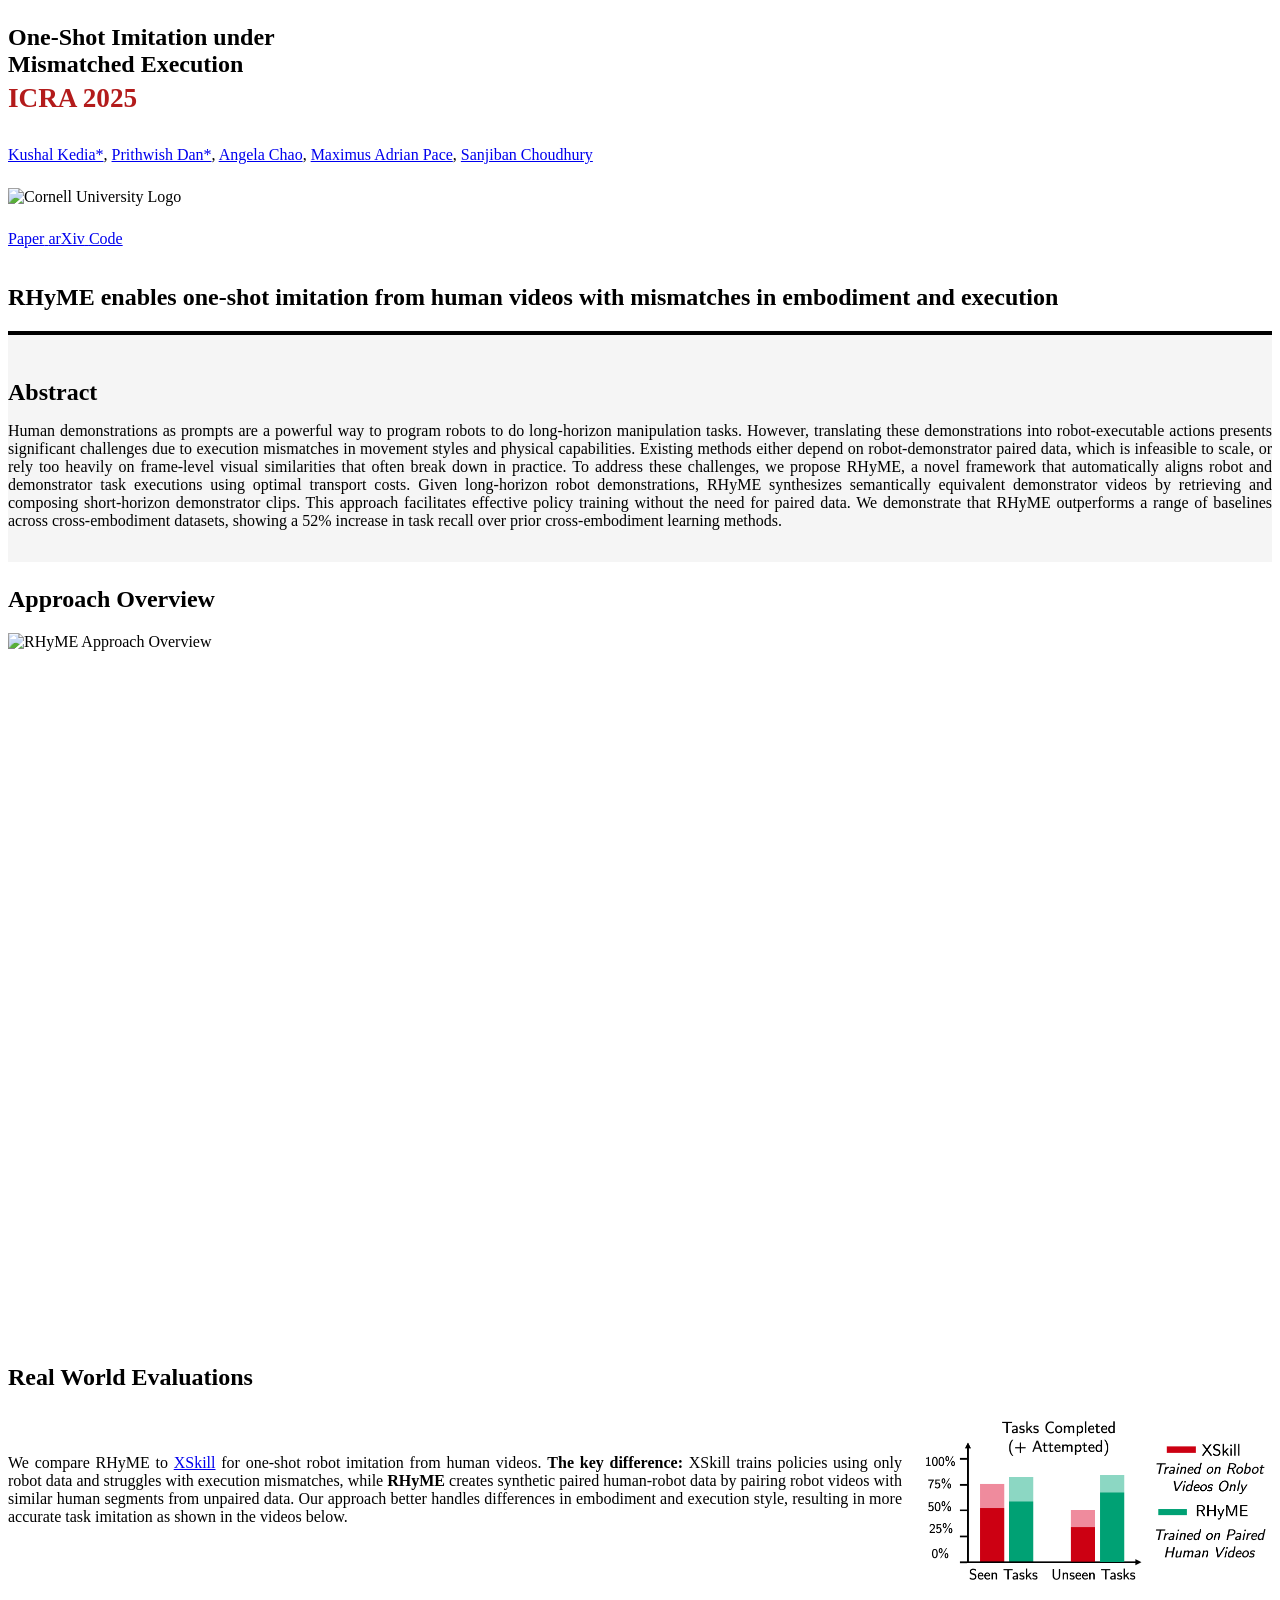
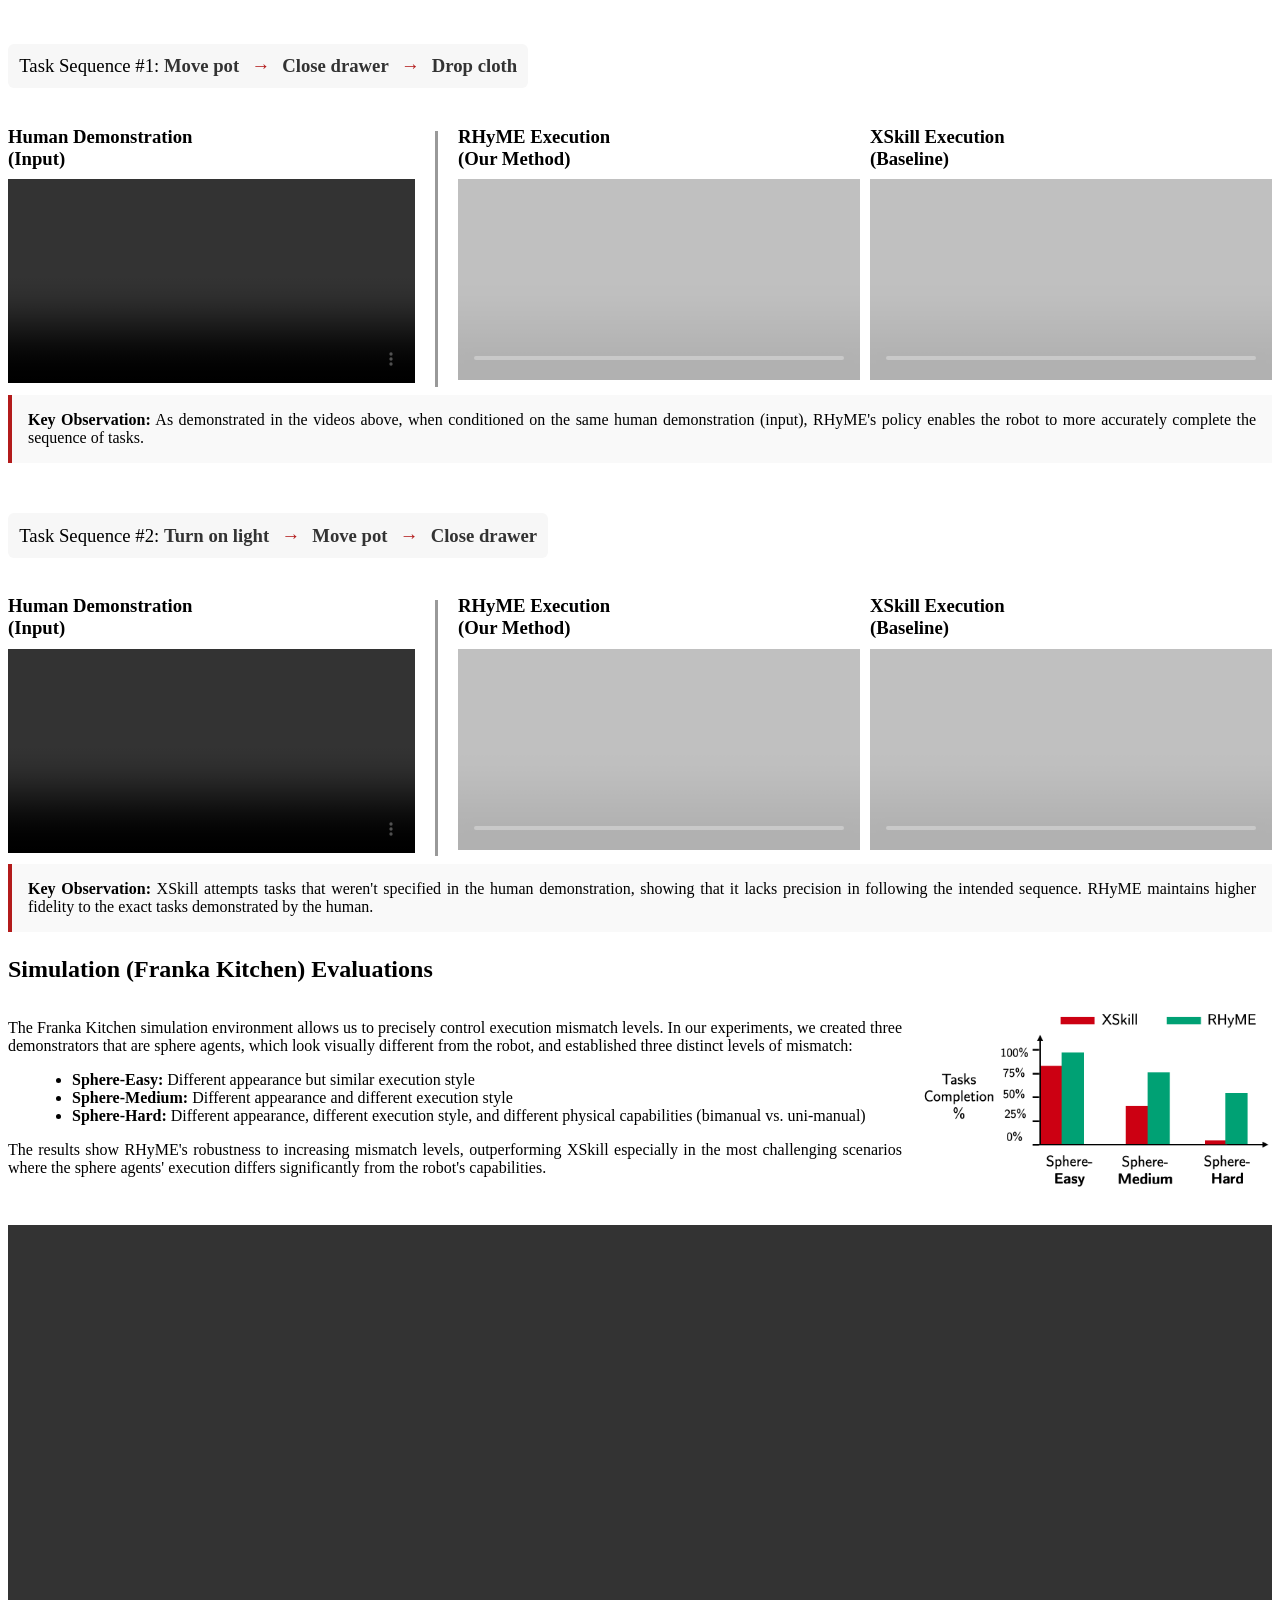
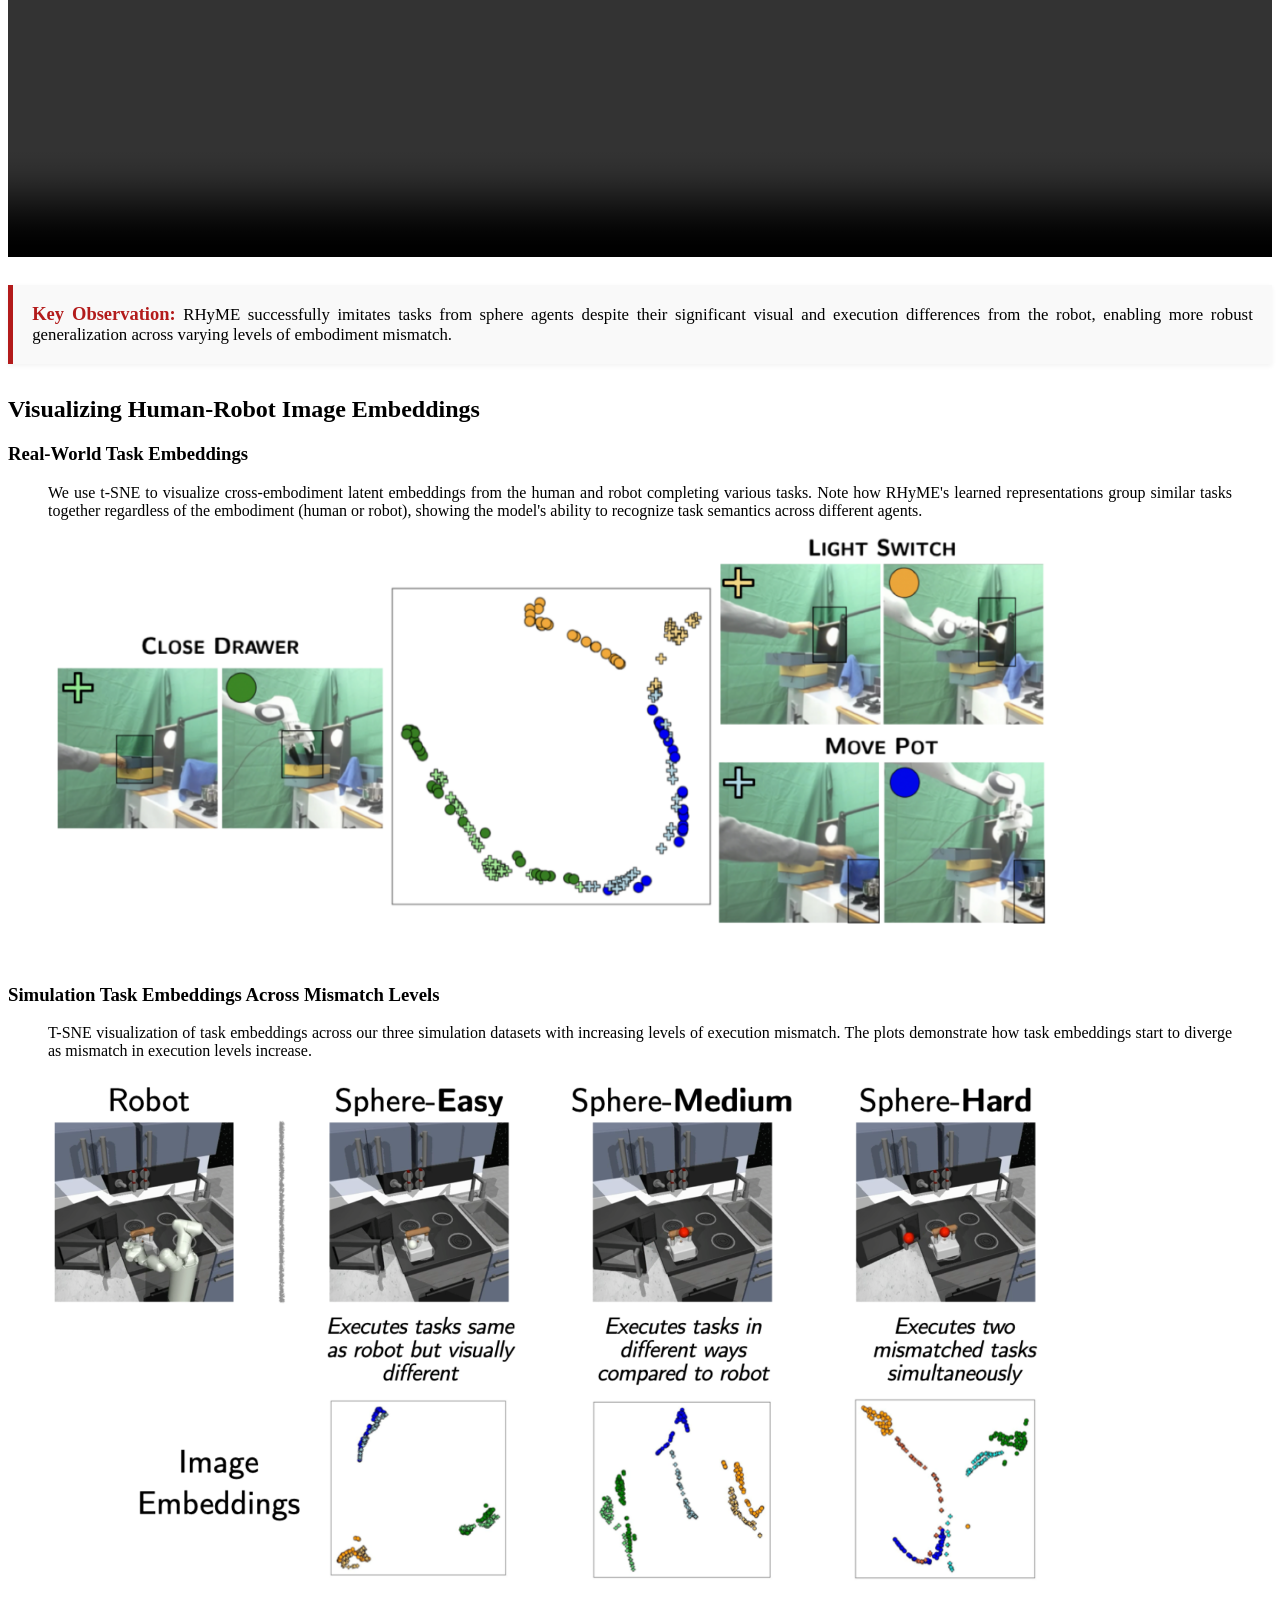
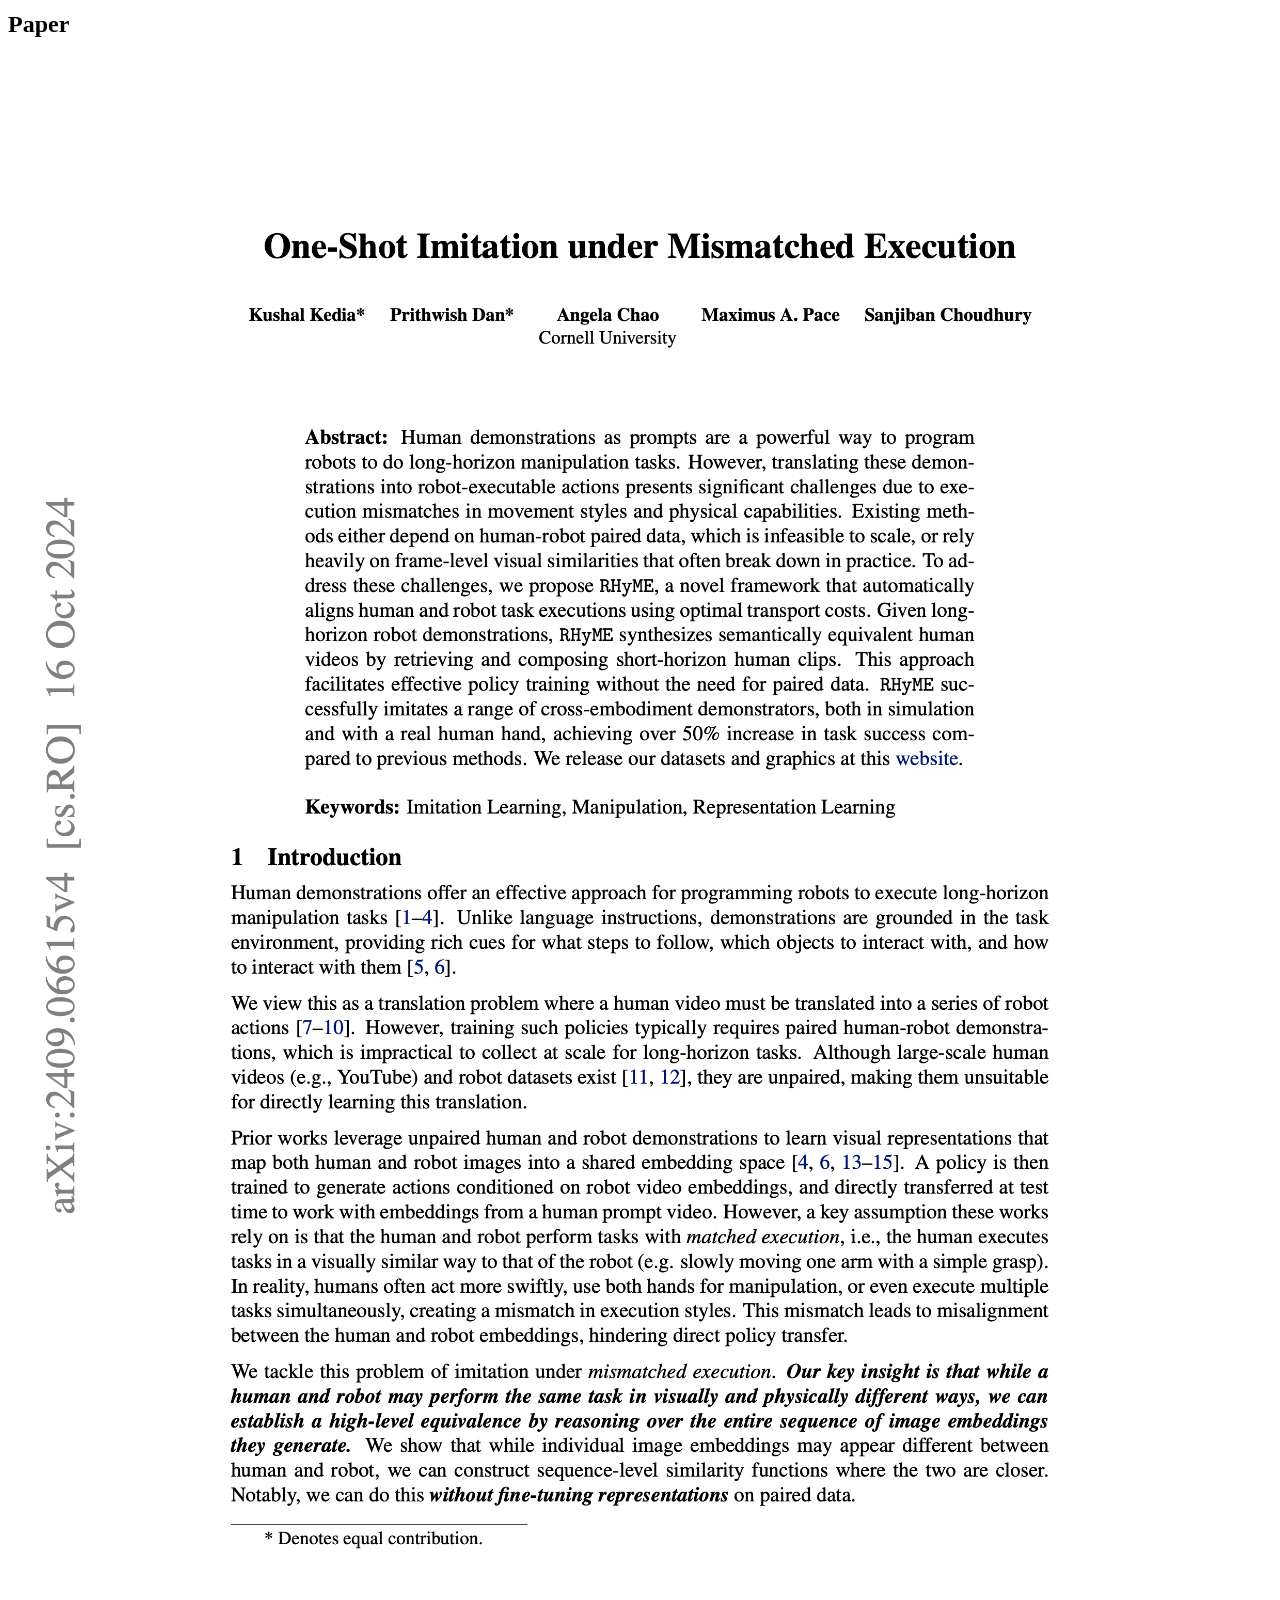
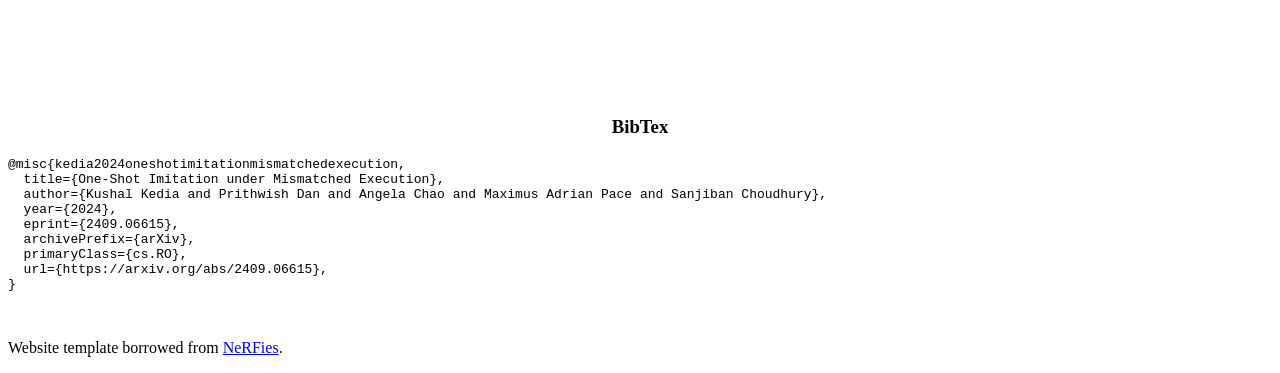
==== commit cf967a95: "Restored original video animation style from index_old.html" ====
--- a/index.html
+++ b/index.html
@@ -239,7 +239,7 @@
             <div style="flex: 1; display: flex; flex-direction: column; align-items: center; padding-right: 0;">
               <h3 class="title is-5" style="margin-bottom: 0.5em !important; width: 100%;">Human Demonstration<br>(Input)</h3>
               <div style="width: 100%; position: relative;">
-                <video poster="" id="human-video-1" autoplay muted loop playsinline style="width: 100%;">
+                <video poster="" id="human-video-1" muted playsinline style="width: 100%;">
                   <source src="./static/videos/high-quality/human_PDC.mp4" type="video/mp4">
                   Your browser does not support the video tag.
                 </video>
@@ -256,7 +256,7 @@
               <div style="flex: 1; margin-right: 10px; display: flex; flex-direction: column;">
                 <h3 class="title is-5" style="margin-bottom: 0.5em !important;">RHyME Execution<br>(Our Method)</h3>
                 <div style="flex-grow: 1; position: relative;">
-                  <video poster="" id="rhyme-video-1" autoplay muted loop playsinline style="width: 100%;">
+                  <video poster="" id="rhyme-video-1" muted playsinline style="width: 100%;">
                     <source src="./static/videos/high-quality/rhyme_PDC.mp4" type="video/mp4">
                     Your browser does not support the video tag.
                   </video>
@@ -266,7 +266,7 @@
               <div style="flex: 1; display: flex; flex-direction: column;">
                 <h3 class="title is-5" style="margin-bottom: 0.5em !important;">XSkill Execution<br>(Baseline)</h3>
                 <div style="flex-grow: 1; position: relative;">
-                  <video poster="" id="xskill-video-1" autoplay muted loop playsinline style="width: 100%;">
+                  <video poster="" id="xskill-video-1" muted playsinline style="width: 100%;">
                     <source src="./static/videos/high-quality/xskill_PDC.mp4" type="video/mp4">
                     Your browser does not support the video tag.
                   </video>
@@ -305,7 +305,7 @@
             <div style="flex: 1; display: flex; flex-direction: column; align-items: center; padding-right: 0;">
               <h3 class="title is-5" style="margin-bottom: 0.5em !important; width: 100%;">Human Demonstration<br>(Input)</h3>
               <div style="width: 100%; position: relative;">
-                <video poster="" id="human-video-2" autoplay muted loop playsinline style="width: 100%;">
+                <video poster="" id="human-video-2" muted playsinline style="width: 100%;">
                   <source src="./static/videos/high-quality/human_LPD.mp4" type="video/mp4">
                   Your browser does not support the video tag.
                 </video>
@@ -322,7 +322,7 @@
               <div style="flex: 1; margin-right: 10px; display: flex; flex-direction: column;">
                 <h3 class="title is-5" style="margin-bottom: 0.5em !important;">RHyME Execution<br>(Our Method)</h3>
                 <div style="flex-grow: 1; position: relative;">
-                  <video poster="" id="rhyme-video-2" autoplay muted loop playsinline style="width: 100%;">
+                  <video poster="" id="rhyme-video-2" muted playsinline style="width: 100%;">
                     <source src="./static/videos/high-quality/rhyme_LPD.mp4" type="video/mp4">
                     Your browser does not support the video tag.
                   </video>
@@ -332,7 +332,7 @@
               <div style="flex: 1; display: flex; flex-direction: column;">
                 <h3 class="title is-5" style="margin-bottom: 0.5em !important;">XSkill Execution<br>(Baseline)</h3>
                 <div style="flex-grow: 1; position: relative;">
-                  <video poster="" id="xskill-video-2" autoplay muted loop playsinline style="width: 100%;">
+                  <video poster="" id="xskill-video-2" muted playsinline style="width: 100%;">
                     <source src="./static/videos/high-quality/xskill_LPD.mp4" type="video/mp4">
                     Your browser does not support the video tag.
                   </video>
@@ -349,6 +349,345 @@
           <b>Key Observation:</b> XSkill attempts tasks that weren't specified in the human demonstration, showing that it lacks precision in following the intended sequence. RHyME maintains higher fidelity to the exact tasks demonstrated by the human.
         </p>
       </div>
+
+      <!-- Add JavaScript for video coordination -->
+      <script>
+document.addEventListener('DOMContentLoaded', function() {
+  console.log("DOM Content Loaded - Initializing video coordination");
+  
+  // Get video elements for first block
+  const humanVideo1 = document.getElementById('human-video-1');
+  const rhymeVideo1 = document.getElementById('rhyme-video-1');
+  const xskillVideo1 = document.getElementById('xskill-video-1');
+  
+  // Get video elements for second block
+  const humanVideo2 = document.getElementById('human-video-2');
+  const rhymeVideo2 = document.getElementById('rhyme-video-2');
+  const xskillVideo2 = document.getElementById('xskill-video-2');
+  
+  // Verify all video elements are found
+  console.log("Video elements found:", 
+    humanVideo1 ? "human1 ✓" : "human1 ✗",
+    rhymeVideo1 ? "rhyme1 ✓" : "rhyme1 ✗",
+    xskillVideo1 ? "xskill1 ✓" : "xskill1 ✗",
+    humanVideo2 ? "human2 ✓" : "human2 ✗",
+    rhymeVideo2 ? "rhyme2 ✓" : "rhyme2 ✗",
+    xskillVideo2 ? "xskill2 ✓" : "xskill2 ✗"
+  );
+  
+  // Add error handlers to all videos
+  [humanVideo1, rhymeVideo1, xskillVideo1, humanVideo2, rhymeVideo2, xskillVideo2].forEach(video => {
+    if (video) {
+      video.addEventListener('error', function(e) {
+        console.error(`Error loading video ${this.id}:`, e);
+        console.error('Video error details:', this.error);
+      });
+      
+      video.addEventListener('loadeddata', function() {
+        console.log(`Video loaded successfully: ${this.id}`);
+      });
+    }
+  });
+  
+  // Create arrays for each video block
+  const block1Videos = [humanVideo1, rhymeVideo1, xskillVideo1];
+  const block2Videos = [humanVideo2, rhymeVideo2, xskillVideo2];
+  const allVideos = [...block1Videos, ...block2Videos];
+  
+  // Make sure we're working with valid video elements before proceeding
+  if (!humanVideo1 || !rhymeVideo1 || !xskillVideo1 || !humanVideo2 || !rhymeVideo2 || !xskillVideo2) {
+    console.error("One or more video elements not found. Aborting video coordination setup.");
+    return;
+  }
+  
+  // Helper function to properly initialize a video
+  function initVideo(video) {
+    // Set initial properties
+    video.playbackRate = 1.0;
+    video.muted = true;
+    video.currentTime = 0;
+    video.controls = true;
+    video.style.opacity = '0.3';
+    
+    // Stop any playback
+    try {
+      video.pause();
+    } catch (e) {
+      console.error("Error pausing video:", e);
+    }
+    
+    // Remove all event listeners by cloning and replacing
+    const clone = video.cloneNode(true);
+    if (video.parentNode) {
+      video.parentNode.replaceChild(clone, video);
+    }
+    return document.getElementById(video.id); // Return the new reference
+  }
+  
+  // Initialize all videos
+  let updatedHumanVideo1 = initVideo(humanVideo1);
+  let updatedRhymeVideo1 = initVideo(rhymeVideo1);
+  let updatedXskillVideo1 = initVideo(xskillVideo1);
+  let updatedHumanVideo2 = initVideo(humanVideo2);
+  let updatedRhymeVideo2 = initVideo(rhymeVideo2);
+  let updatedXskillVideo2 = initVideo(xskillVideo2);
+  
+  // Setup independent block 1 sequence playback
+  function setupBlock1Sequence() {
+    console.log("Setting up block 1 sequence");
+    
+    // Get fresh references
+    const human1 = document.getElementById('human-video-1');
+    const rhyme1 = document.getElementById('rhyme-video-1');
+    const xskill1 = document.getElementById('xskill-video-1');
+    
+    if (!human1 || !rhyme1 || !xskill1) {
+      console.error("Missing videos for block 1. Aborting sequence.");
+      return;
+    }
+    
+    // Reset videos
+    human1.currentTime = 0;
+    rhyme1.currentTime = 0;
+    xskill1.currentTime = 0;
+    
+    // Make sure robot videos are explicitly paused
+    rhyme1.pause();
+    xskill1.pause();
+    
+    // Add event listeners to ensure robot videos remain paused until we're ready
+    const keepRobotVideosPaused = function() {
+      if (!human1.ended) {
+        rhyme1.pause();
+        xskill1.pause();
+      }
+    };
+    
+    // Add play event listeners to immediately pause if they try to play
+    rhyme1.addEventListener('play', keepRobotVideosPaused);
+    xskill1.addEventListener('play', keepRobotVideosPaused);
+    
+    // Set opacity
+    human1.style.opacity = '1';  // Make human video visible immediately
+    rhyme1.style.opacity = '0.3';
+    xskill1.style.opacity = '0.3';
+    
+    // Set up ended handler for human video
+    human1.onended = function() {
+      console.log("Human video 1 ended");
+      
+      // Double-check that the human video has actually ended
+      if (human1.currentTime < human1.duration) {
+        console.log("Human video 1 ended event triggered prematurely, waiting...");
+        // Set a timeout to check again in a moment
+        setTimeout(function() {
+          // Only proceed if the video has actually ended
+          if (human1.currentTime >= human1.duration - 0.1) {
+            handleHuman1Ended();
+          } else {
+            console.log("Still waiting for human video 1 to complete...");
+            // Add another check after a short delay
+            setTimeout(function() {
+              handleHuman1Ended();
+            }, 1000);
+          }
+        }, 200);
+        return;
+      }
+      
+      handleHuman1Ended();
+    };
+    
+    // Separate function to handle human1 video ending
+    function handleHuman1Ended() {
+      console.log("Processing human video 1 ended");
+      
+      // Remove the pause enforcement listeners
+      rhyme1.removeEventListener('play', keepRobotVideosPaused);
+      xskill1.removeEventListener('play', keepRobotVideosPaused);
+      
+      // Update opacity - keep human video at full opacity
+      human1.style.opacity = '1.0'; // Keep human video at full opacity
+      rhyme1.style.opacity = '1';
+      xskill1.style.opacity = '1';
+      
+      // Play robot videos after a significant delay to ensure human video is truly done
+      setTimeout(function() {
+        rhyme1.currentTime = 0;
+        xskill1.currentTime = 0;
+        
+        // Play both robot videos
+        const rhymePlay = rhyme1.play();
+        const xskillPlay = xskill1.play();
+        
+        // Handle promise rejections
+        if (rhymePlay) rhymePlay.catch(e => console.error("Error playing rhyme1:", e));
+        if (xskillPlay) xskillPlay.catch(e => console.error("Error playing xskill1:", e));
+        
+        console.log("Started playing robot videos for block 1");
+      }, 1000); // Increased delay to be safer
+    }
+    
+    // Play human video after a short delay
+    setTimeout(function() {
+      const playPromise = human1.play();
+      if (playPromise) {
+        playPromise.catch(e => {
+          console.error("Error auto-playing human video 1:", e);
+          console.log("Trying manual play with user interaction...");
+          
+          // Add a helpful message for debugging
+          alert("Please click to enable video playback. This is due to browser autoplay restrictions.");
+        });
+      }
+      console.log("Started playing human video for block 1");
+    }, 1000);
+  }
+  
+  // Setup independent block 2 sequence playback
+  function setupBlock2Sequence() {
+    console.log("Setting up block 2 sequence");
+    
+    // Get fresh references
+    const human2 = document.getElementById('human-video-2');
+    const rhyme2 = document.getElementById('rhyme-video-2');
+    const xskill2 = document.getElementById('xskill-video-2');
+    
+    if (!human2 || !rhyme2 || !xskill2) {
+      console.error("Missing videos for block 2. Aborting sequence.");
+      return;
+    }
+    
+    // Reset videos
+    human2.currentTime = 0;
+    rhyme2.currentTime = 0;
+    xskill2.currentTime = 0;
+    
+    // Make sure robot videos are explicitly paused
+    rhyme2.pause();
+    xskill2.pause();
+    
+    // Add event listeners to ensure robot videos remain paused until we're ready
+    const keepRobotVideosPaused = function() {
+      if (!human2.ended) {
+        rhyme2.pause();
+        xskill2.pause();
+      }
+    };
+    
+    // Add play event listeners to immediately pause if they try to play
+    rhyme2.addEventListener('play', keepRobotVideosPaused);
+    xskill2.addEventListener('play', keepRobotVideosPaused);
+    
+    // Set opacity
+    human2.style.opacity = '1';  // Make human video visible immediately
+    rhyme2.style.opacity = '0.3';
+    xskill2.style.opacity = '0.3';
+    
+    // Set up ended handler for human video
+    human2.onended = function() {
+      console.log("Human video 2 ended");
+      
+      // Double-check that the human video has actually ended
+      if (human2.currentTime < human2.duration) {
+        console.log("Human video 2 ended event triggered prematurely, waiting...");
+        // Set a timeout to check again in a moment
+        setTimeout(function() {
+          // Only proceed if the video has actually ended
+          if (human2.currentTime >= human2.duration - 0.1) {
+            handleHuman2Ended();
+          } else {
+            console.log("Still waiting for human video 2 to complete...");
+            // Add another check after a short delay
+            setTimeout(function() {
+              handleHuman2Ended();
+            }, 1000);
+          }
+        }, 200);
+        return;
+      }
+      
+      handleHuman2Ended();
+    };
+    
+    // Separate function to handle human2 video ending
+    function handleHuman2Ended() {
+      console.log("Processing human video 2 ended");
+      
+      // Remove the pause enforcement listeners
+      rhyme2.removeEventListener('play', keepRobotVideosPaused);
+      xskill2.removeEventListener('play', keepRobotVideosPaused);
+      
+      // Update opacity - keep human video at full opacity
+      human2.style.opacity = '1.0'; // Keep human video at full opacity
+      rhyme2.style.opacity = '1';
+      xskill2.style.opacity = '1';
+      
+      // Play robot videos after a significant delay to ensure human video is truly done
+      setTimeout(function() {
+        rhyme2.currentTime = 0;
+        xskill2.currentTime = 0;
+        
+        // Play both robot videos
+        const rhymePlay = rhyme2.play();
+        const xskillPlay = xskill2.play();
+        
+        // Handle promise rejections
+        if (rhymePlay) rhymePlay.catch(e => console.error("Error playing rhyme2:", e));
+        if (xskillPlay) xskillPlay.catch(e => console.error("Error playing xskill2:", e));
+        
+        console.log("Started playing robot videos for block 2");
+      }, 1000); // Increased delay to be safer
+    }
+    
+    // Play human video after a short delay
+    setTimeout(function() {
+      const playPromise = human2.play();
+      if (playPromise) {
+        playPromise.catch(e => {
+          console.error("Error auto-playing human video 2:", e);
+          console.log("Trying manual play with user interaction...");
+          
+          // Add a helpful message for debugging
+          alert("Please click to enable video playback for Task Sequence #2. This is due to browser autoplay restrictions.");
+        });
+      }
+      console.log("Started playing human video for block 2");
+    }, 3000); // Longer delay for the second block
+  }
+  
+  // Add click handlers to manually start videos if autoplay fails
+  document.getElementById('block1-container').addEventListener('click', function() {
+    const human1 = document.getElementById('human-video-1');
+    if (human1 && human1.paused) {
+      human1.play().catch(e => console.error("Error playing human1 on click:", e));
+    }
+  });
+  
+  document.getElementById('block2-container').addEventListener('click', function() {
+    const human2 = document.getElementById('human-video-2');
+    if (human2 && human2.paused) {
+      human2.play().catch(e => console.error("Error playing human2 on click:", e));
+    }
+  });
+  
+  // Handle manual video controls
+  document.querySelectorAll('video').forEach(video => {
+    video.addEventListener('play', function() {
+      console.log("Manual play:", this.id);
+    });
+  });
+  
+  // Start both sequences with a delay between them
+  console.log("Starting video sequences");
+  
+  // Start first sequence immediately
+  setupBlock1Sequence();
+  
+  // Start second sequence after a shorter delay
+  setTimeout(setupBlock2Sequence, 2000); // Reduced from 4000ms to 2000ms
+});
+      </script>
     </div>
   </section>
 
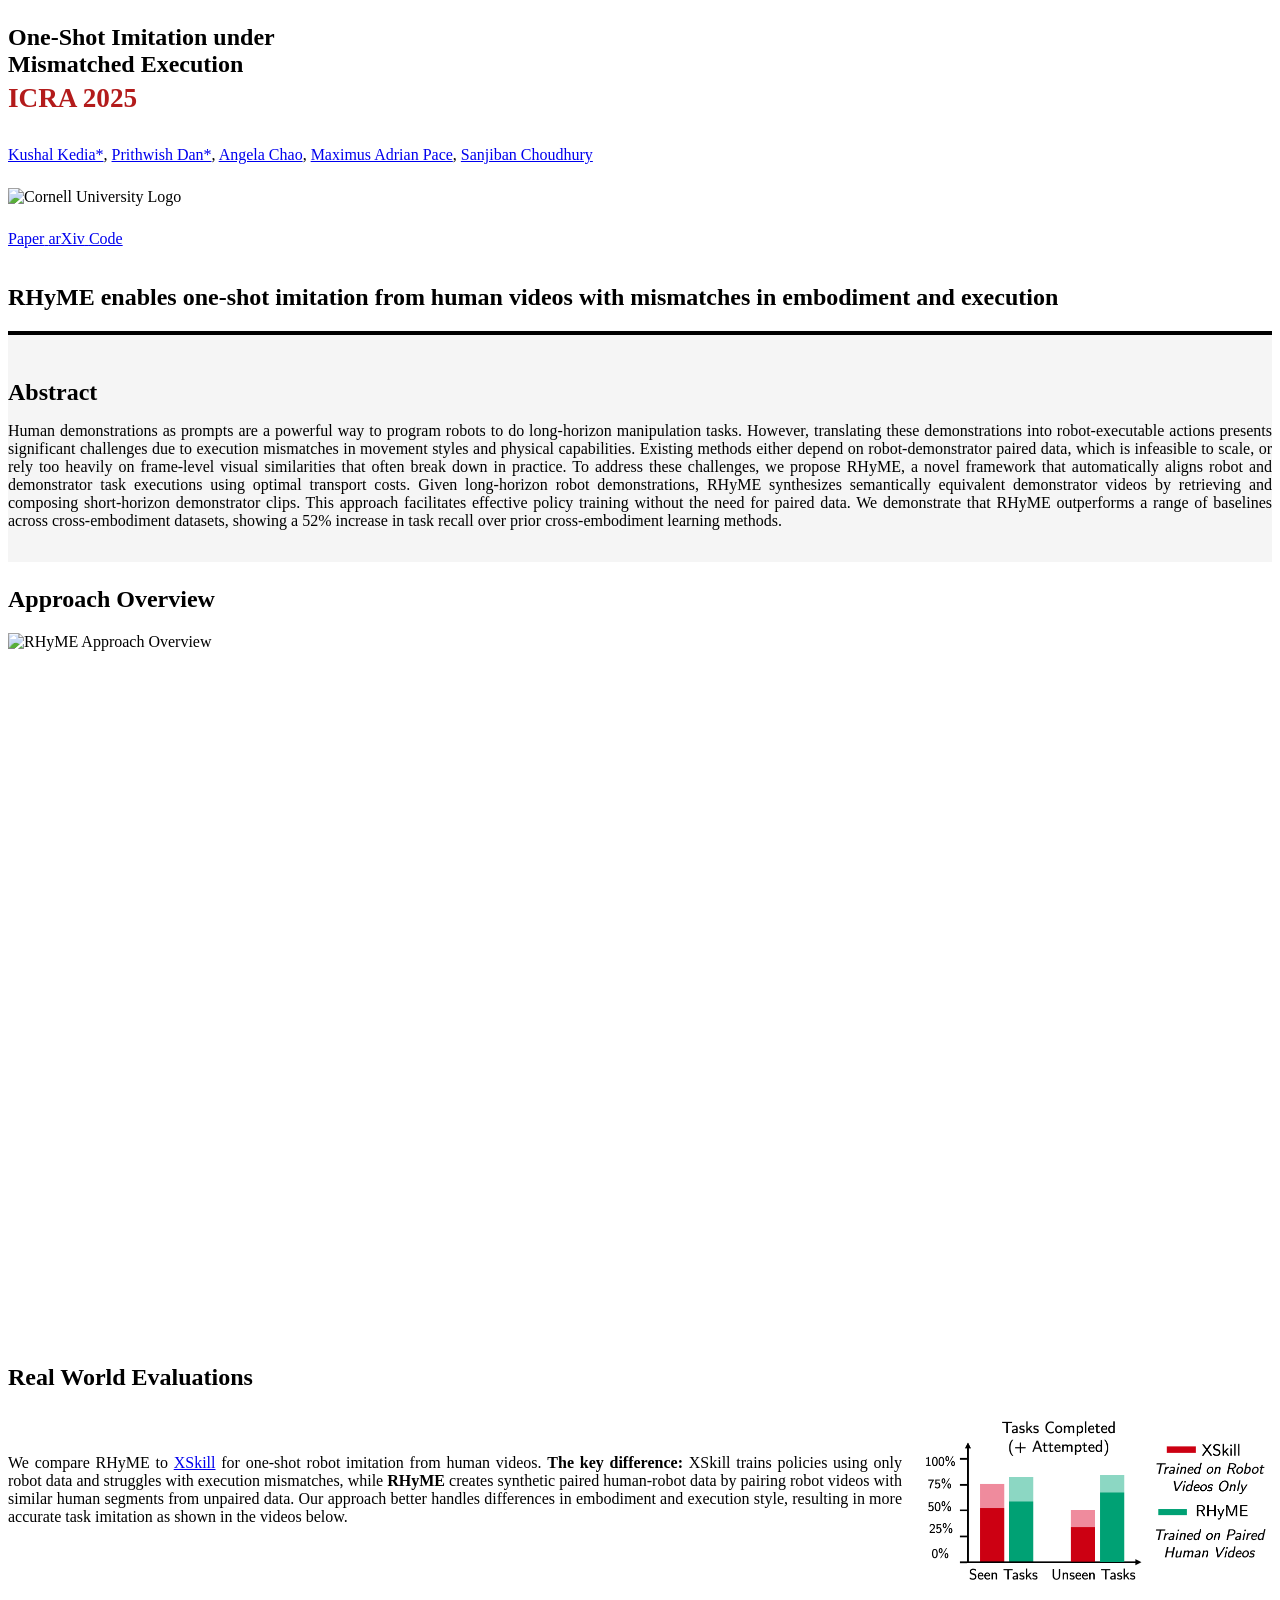
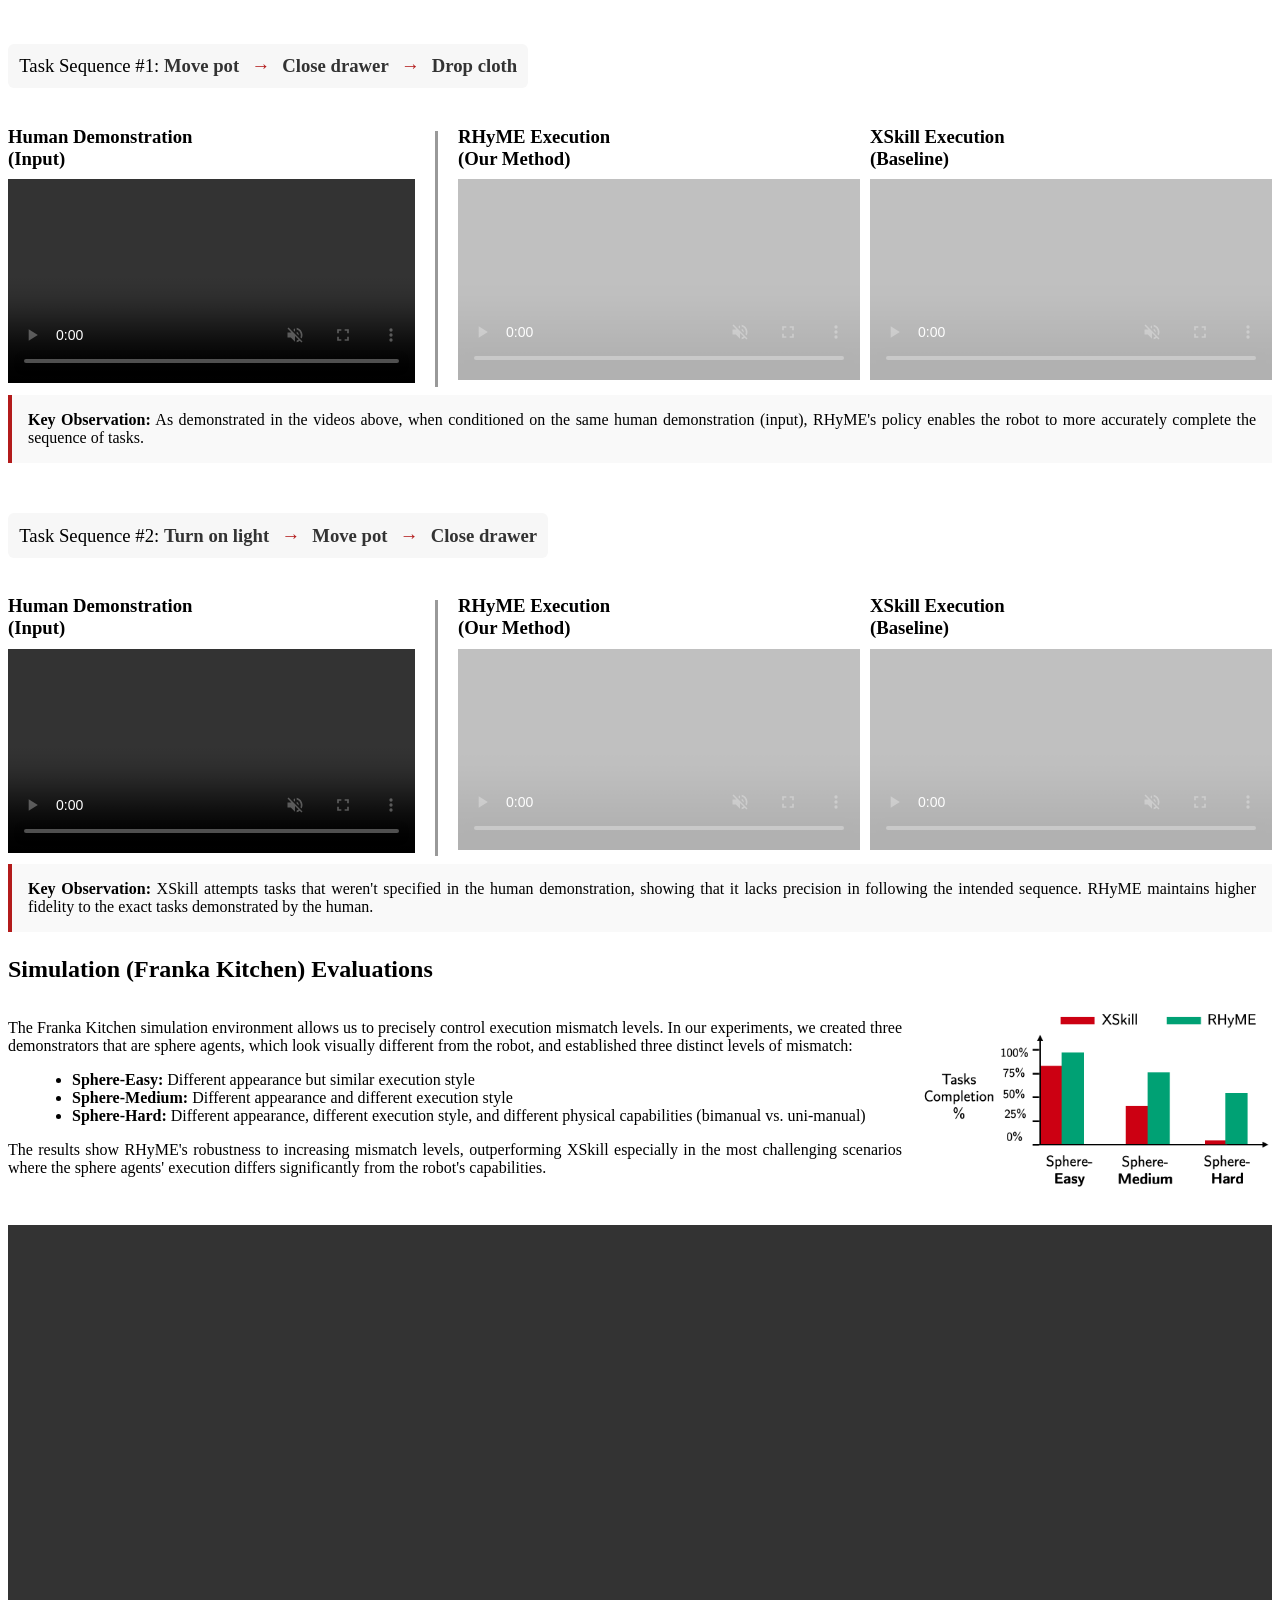
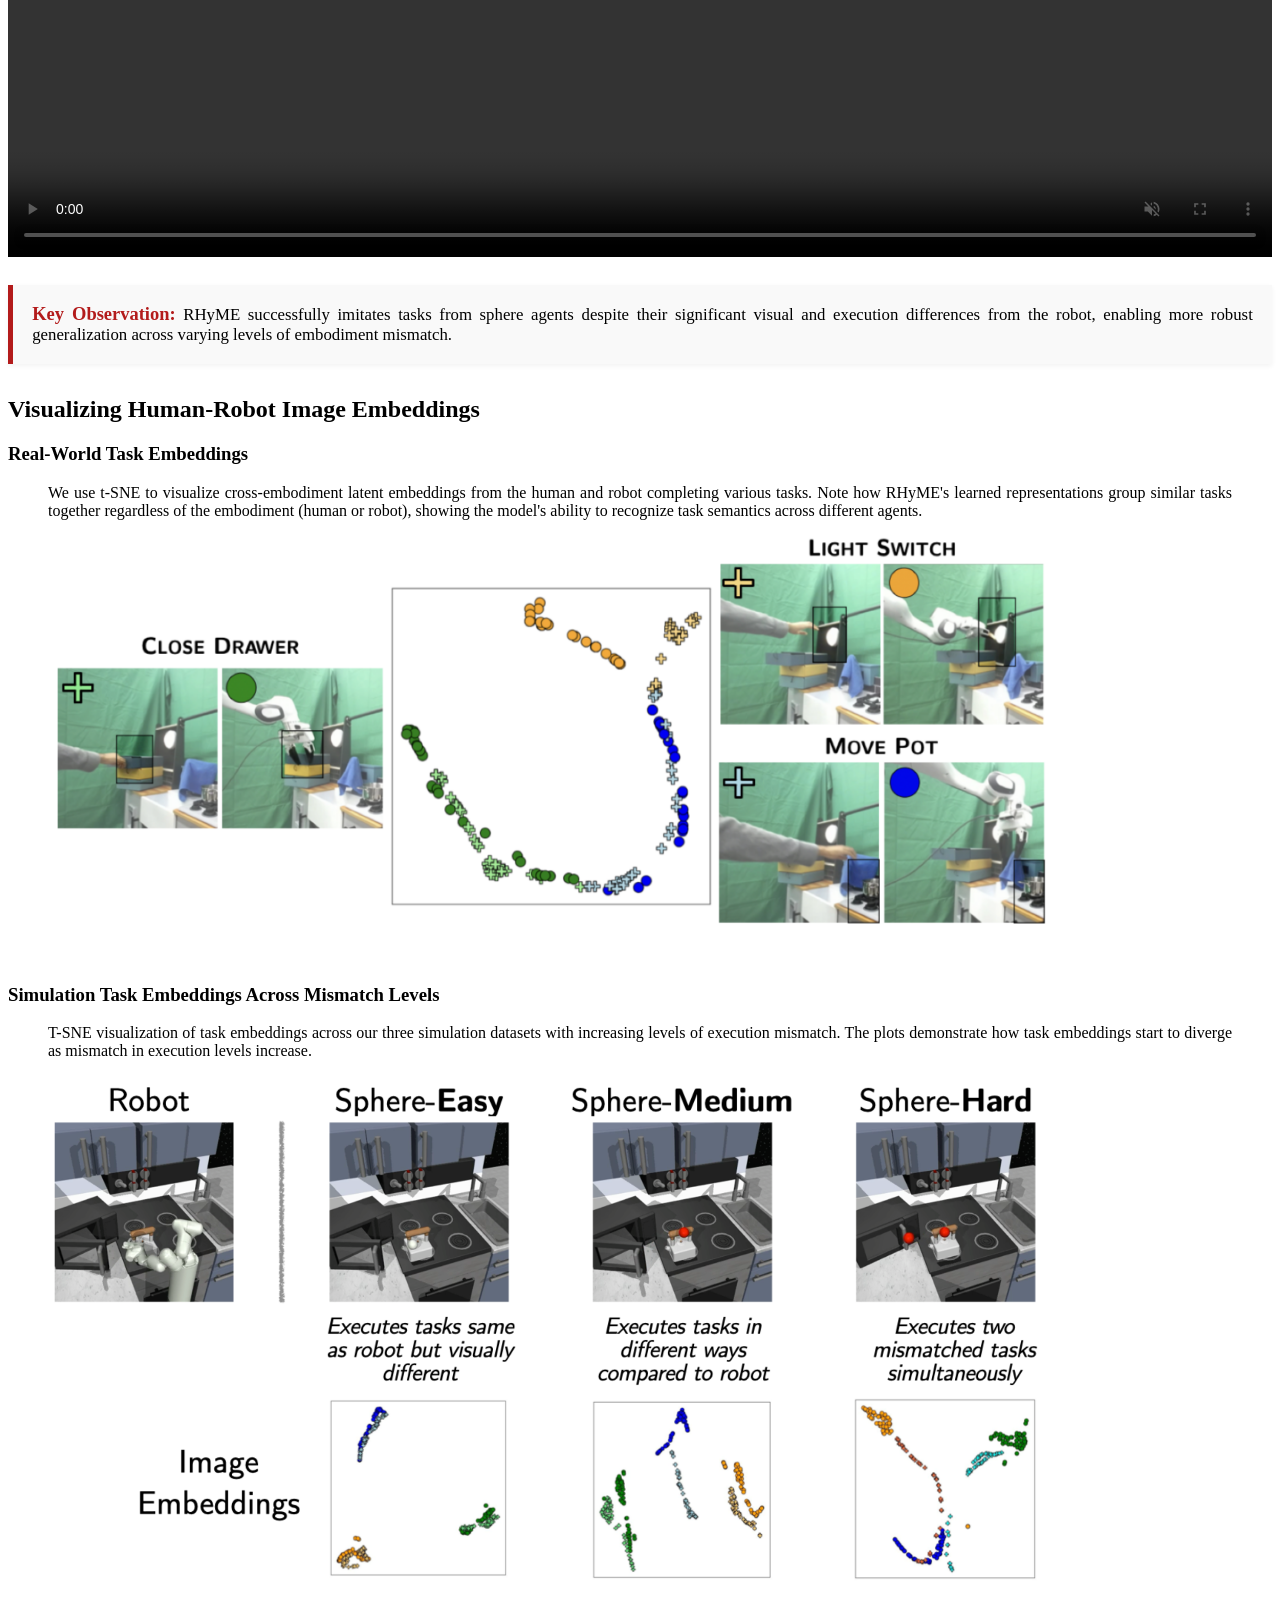
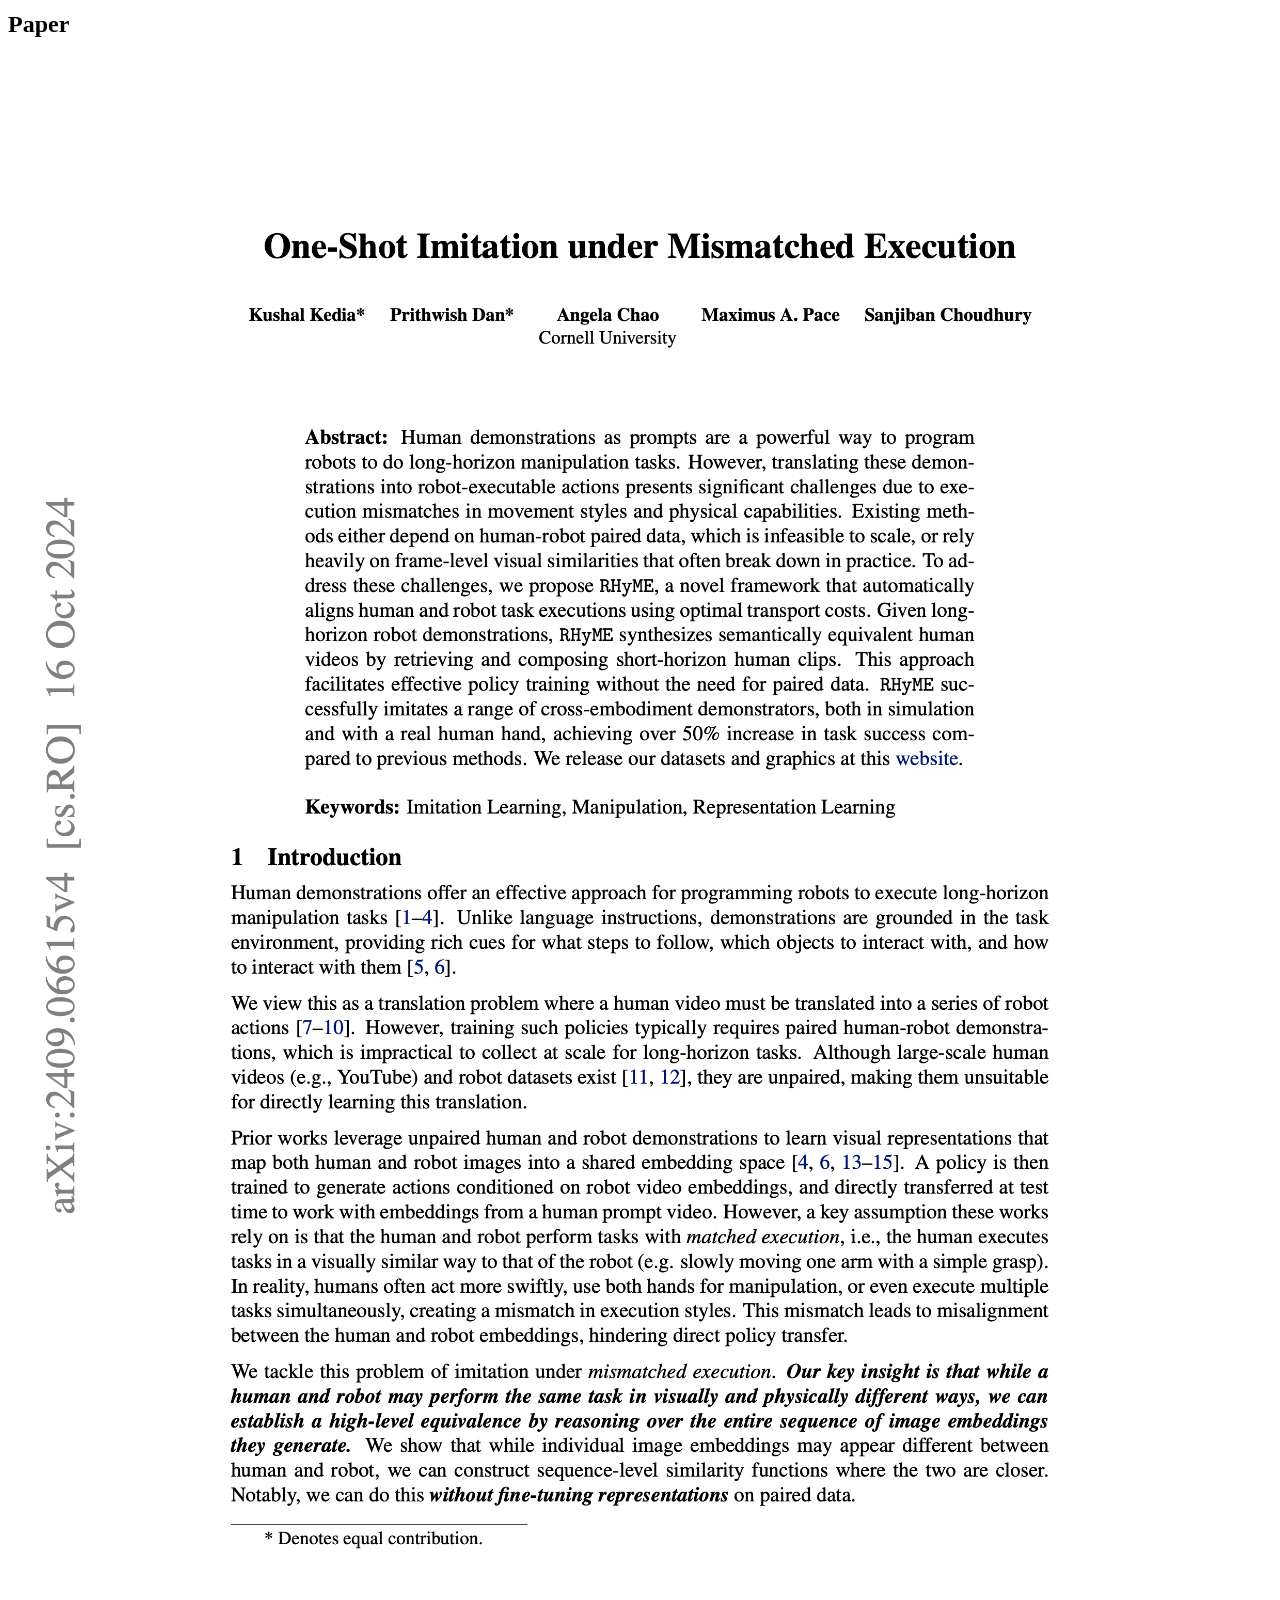
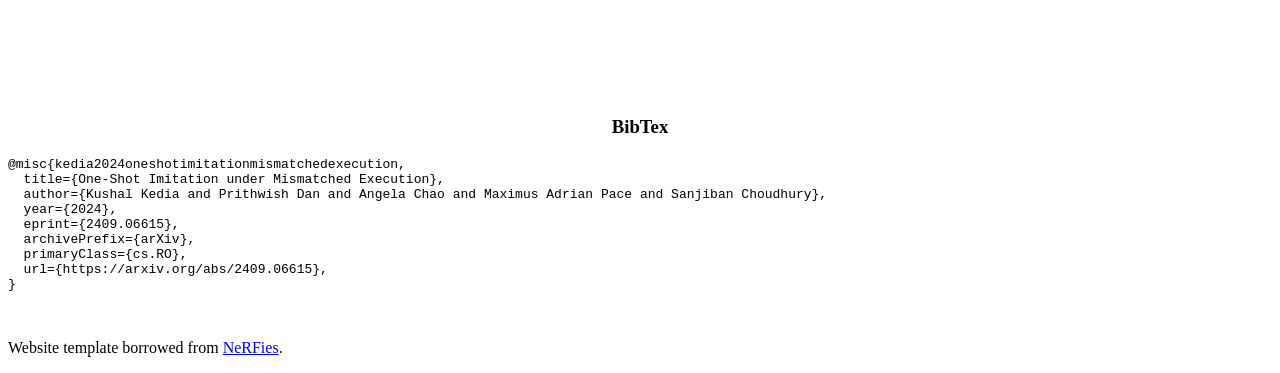
==== commit 6c179206: "Fixed width issue in visualization section" ====
--- a/index.html
+++ b/index.html
@@ -744,34 +744,36 @@
   <!-- ============================== -->
   <!-- Mismatch Evaluation Section    -->
   <!-- ============================== -->
-  <div class="column is-centered has-text-centered">
-    <h2 class="title is-2 is-centered has-text-centered">Visualizing Human-Robot Image Embeddings</h2>
-
-    <!-- Real-world T-SNE visualization -->
-    <div style="margin-bottom: 2em;">
-      <h3 class="title is-4">Real-World Task Embeddings</h3>
-      <figure>
-        <figcaption style="text-align: justify; margin-bottom: 1em;">
-          We use t-SNE to visualize cross-embodiment latent embeddings from the human and robot completing various tasks. 
-          Note how RHyME's learned representations group similar tasks together regardless of the embodiment (human or robot), 
-          showing the model's ability to recognize task semantics across different agents.
-        </figcaption>
-        <img src="./resources/real_viz.png" alt="Real-world T-SNE visualization of task embeddings" style="max-width: 85%; margin: 0 auto;">
-      </figure>
+  <section class="section">
+    <div class="container is-max-desktop">
+      <h2 class="title is-2 is-centered has-text-centered">Visualizing Human-Robot Image Embeddings</h2>
+
+      <!-- Real-world T-SNE visualization -->
+      <div style="margin-bottom: 2em;">
+        <h3 class="title is-4">Real-World Task Embeddings</h3>
+        <figure>
+          <figcaption style="text-align: justify; margin-bottom: 1em;">
+            We use t-SNE to visualize cross-embodiment latent embeddings from the human and robot completing various tasks. 
+            Note how RHyME's learned representations group similar tasks together regardless of the embodiment (human or robot), 
+            showing the model's ability to recognize task semantics across different agents.
+          </figcaption>
+          <img src="./resources/real_viz.png" alt="Real-world T-SNE visualization of task embeddings" style="max-width: 85%; margin: 0 auto;">
+        </figure>
+      </div>
+
+      <!-- Simulation T-SNE visualization -->
+      <div style="margin-top: 3em;">
+        <h3 class="title is-4">Simulation Task Embeddings Across Mismatch Levels</h3>
+        <figure>
+          <figcaption style="text-align: justify; margin-bottom: 1em;">
+            T-SNE visualization of task embeddings across our three simulation datasets with increasing levels of execution mismatch.
+            The plots demonstrate how task embeddings start to diverge as mismatch in execution levels increase.
+          </figcaption>
+          <img src="./resources/sim_viz.png" alt="Simulation T-SNE visualization across different mismatch levels" style="max-width: 85%; margin: 0 auto;">
+        </figure>
+      </div>
     </div>
-
-    <!-- Simulation T-SNE visualization -->
-    <div style="margin-top: 3em;">
-      <h3 class="title is-4">Simulation Task Embeddings Across Mismatch Levels</h3>
-      <figure>
-        <figcaption style="text-align: justify; margin-bottom: 1em;">
-          T-SNE visualization of task embeddings across our three simulation datasets with increasing levels of execution mismatch.
-          The plots demonstrate how task embeddings start to diverge as mismatch in execution levels increase.
-        </figcaption>
-        <img src="./resources/sim_viz.png" alt="Simulation T-SNE visualization across different mismatch levels" style="max-width: 85%; margin: 0 auto;">
-      </figure>
-    </div>
-  </div>
+  </section>
 
   <!-- ============================== -->
   <!-- Paper Section                  -->
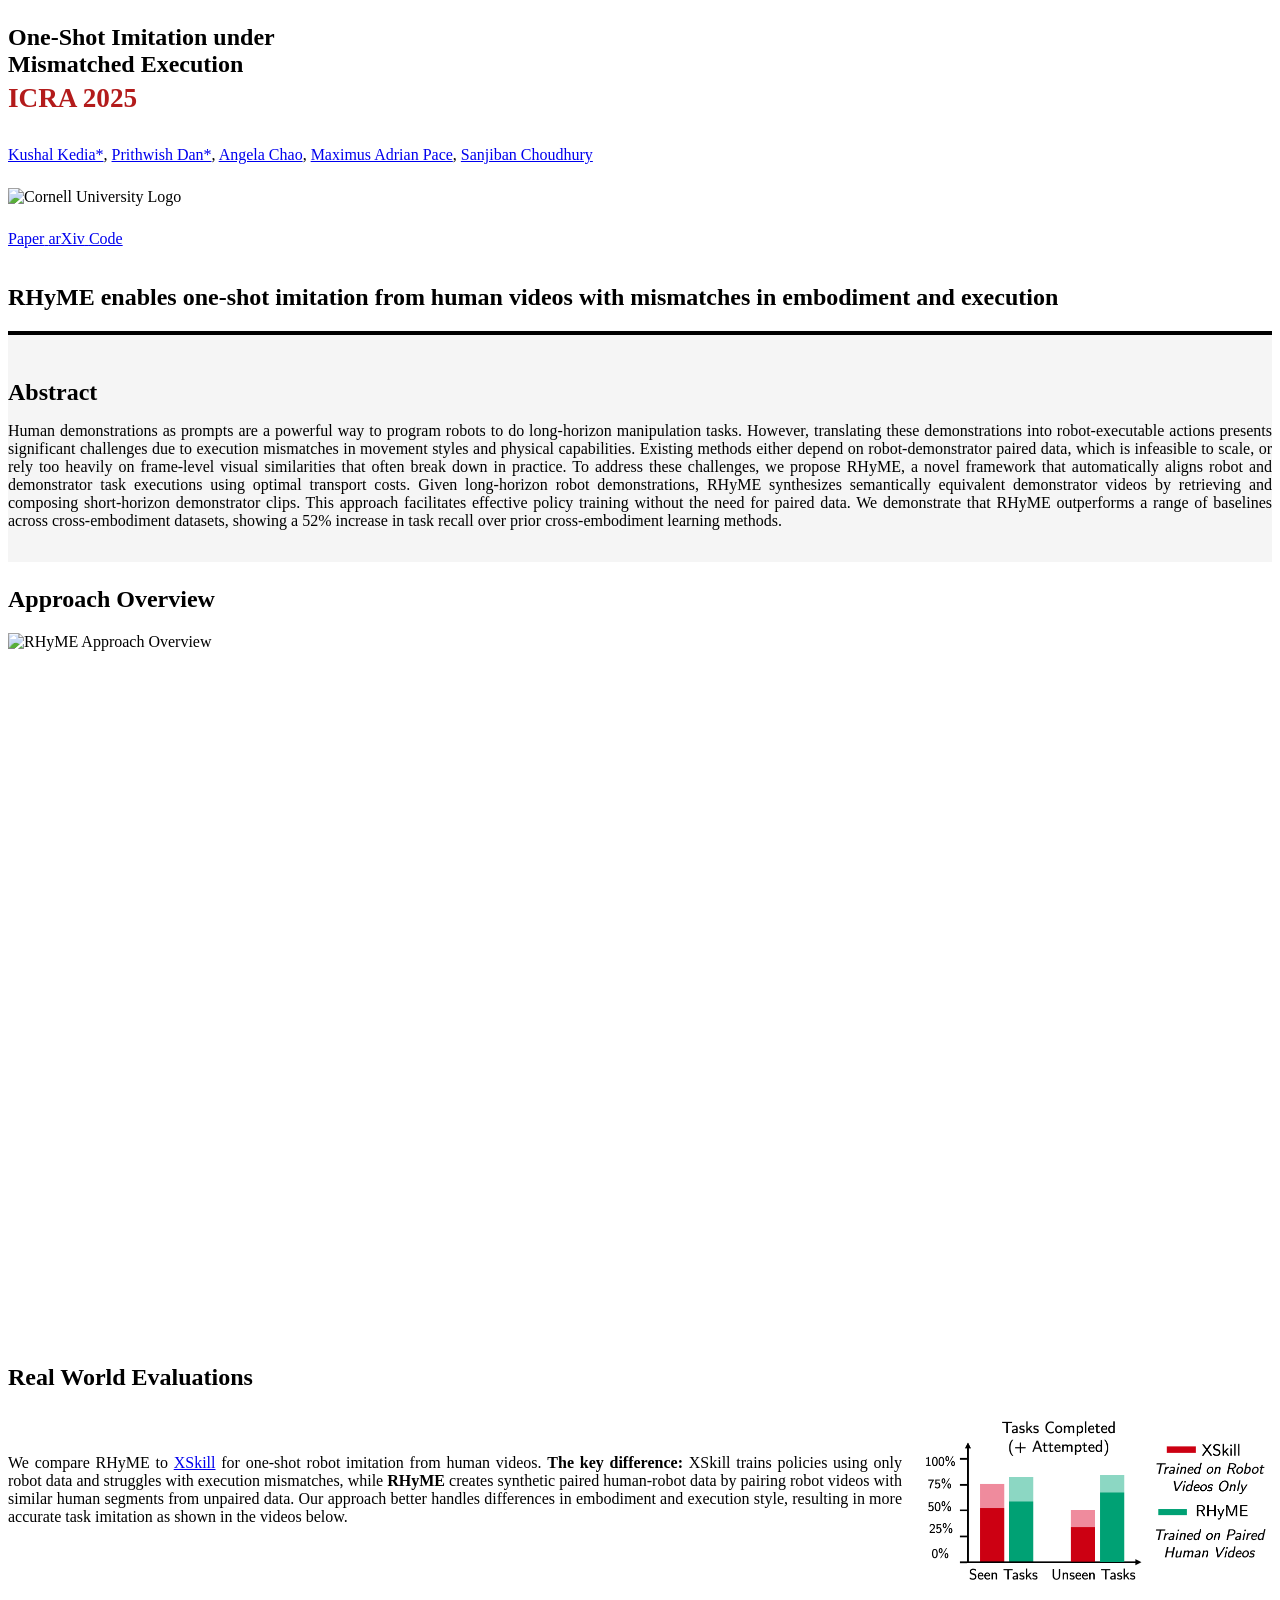
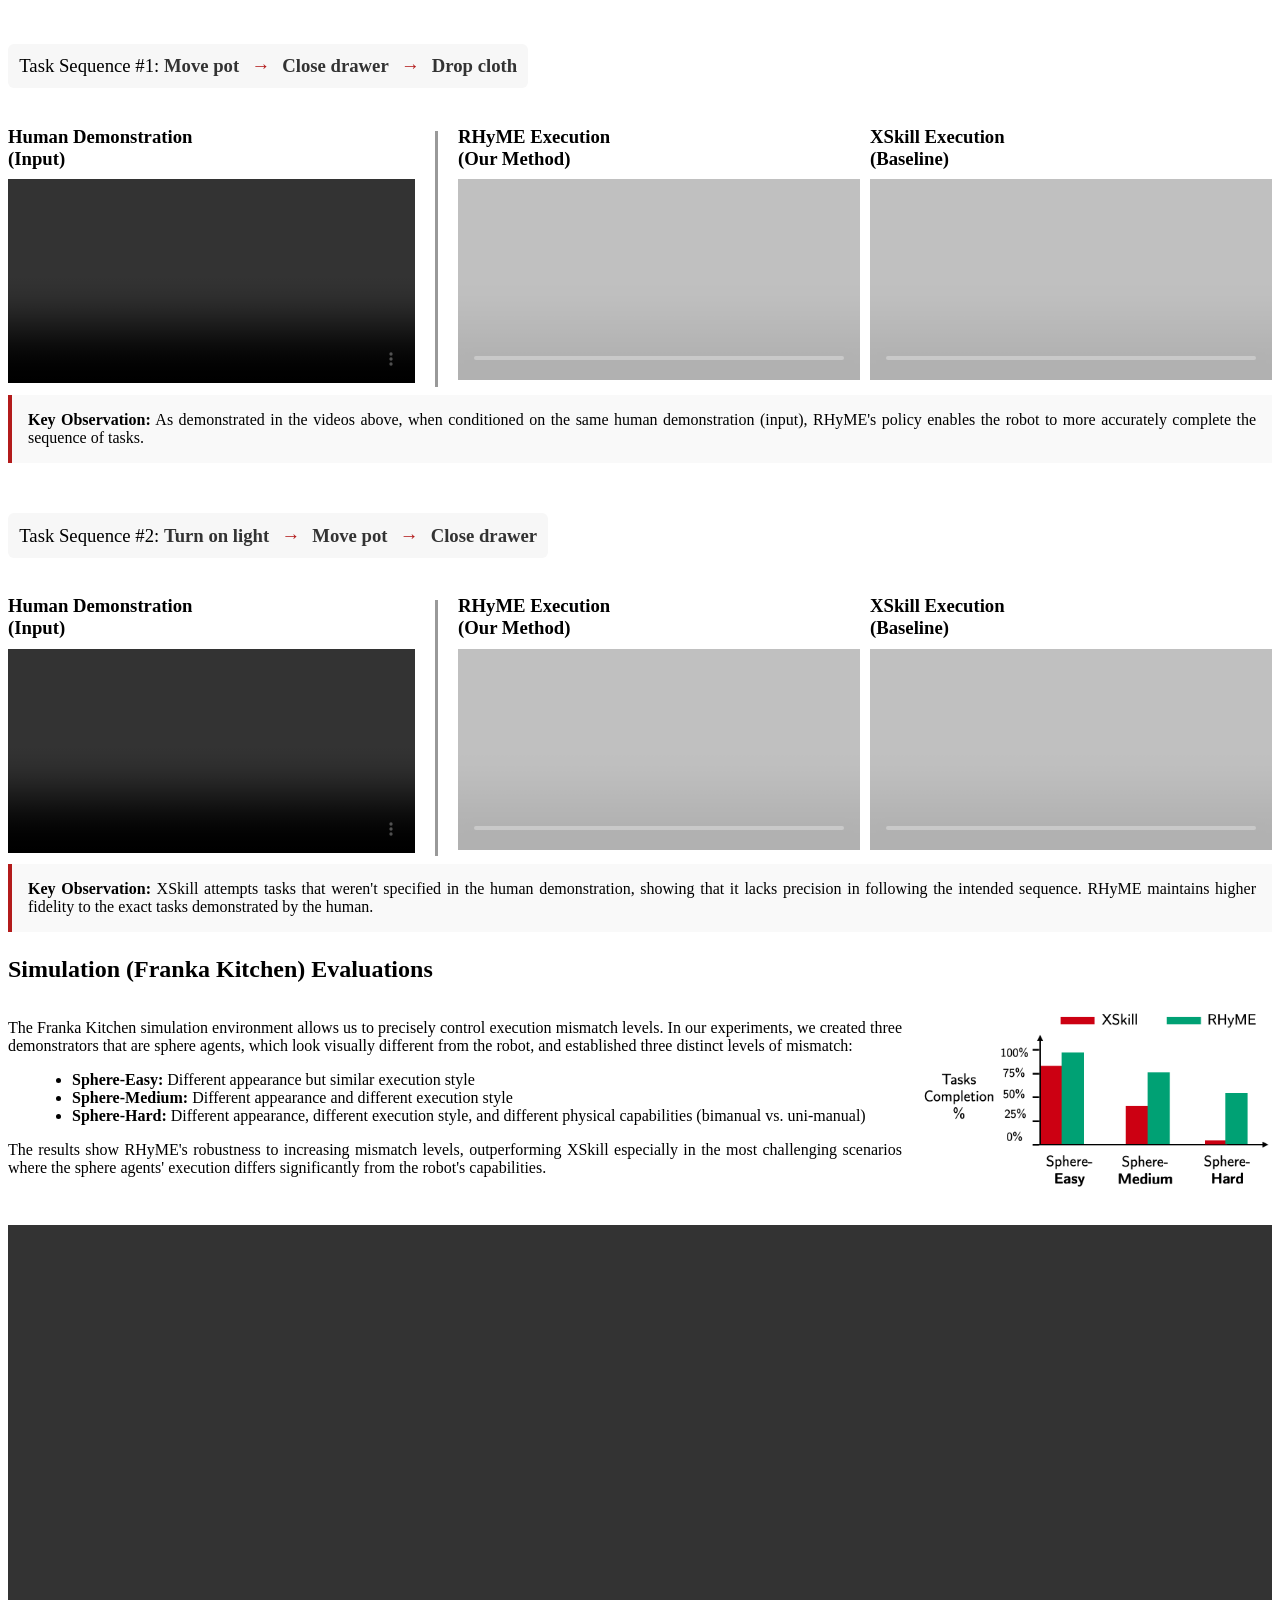
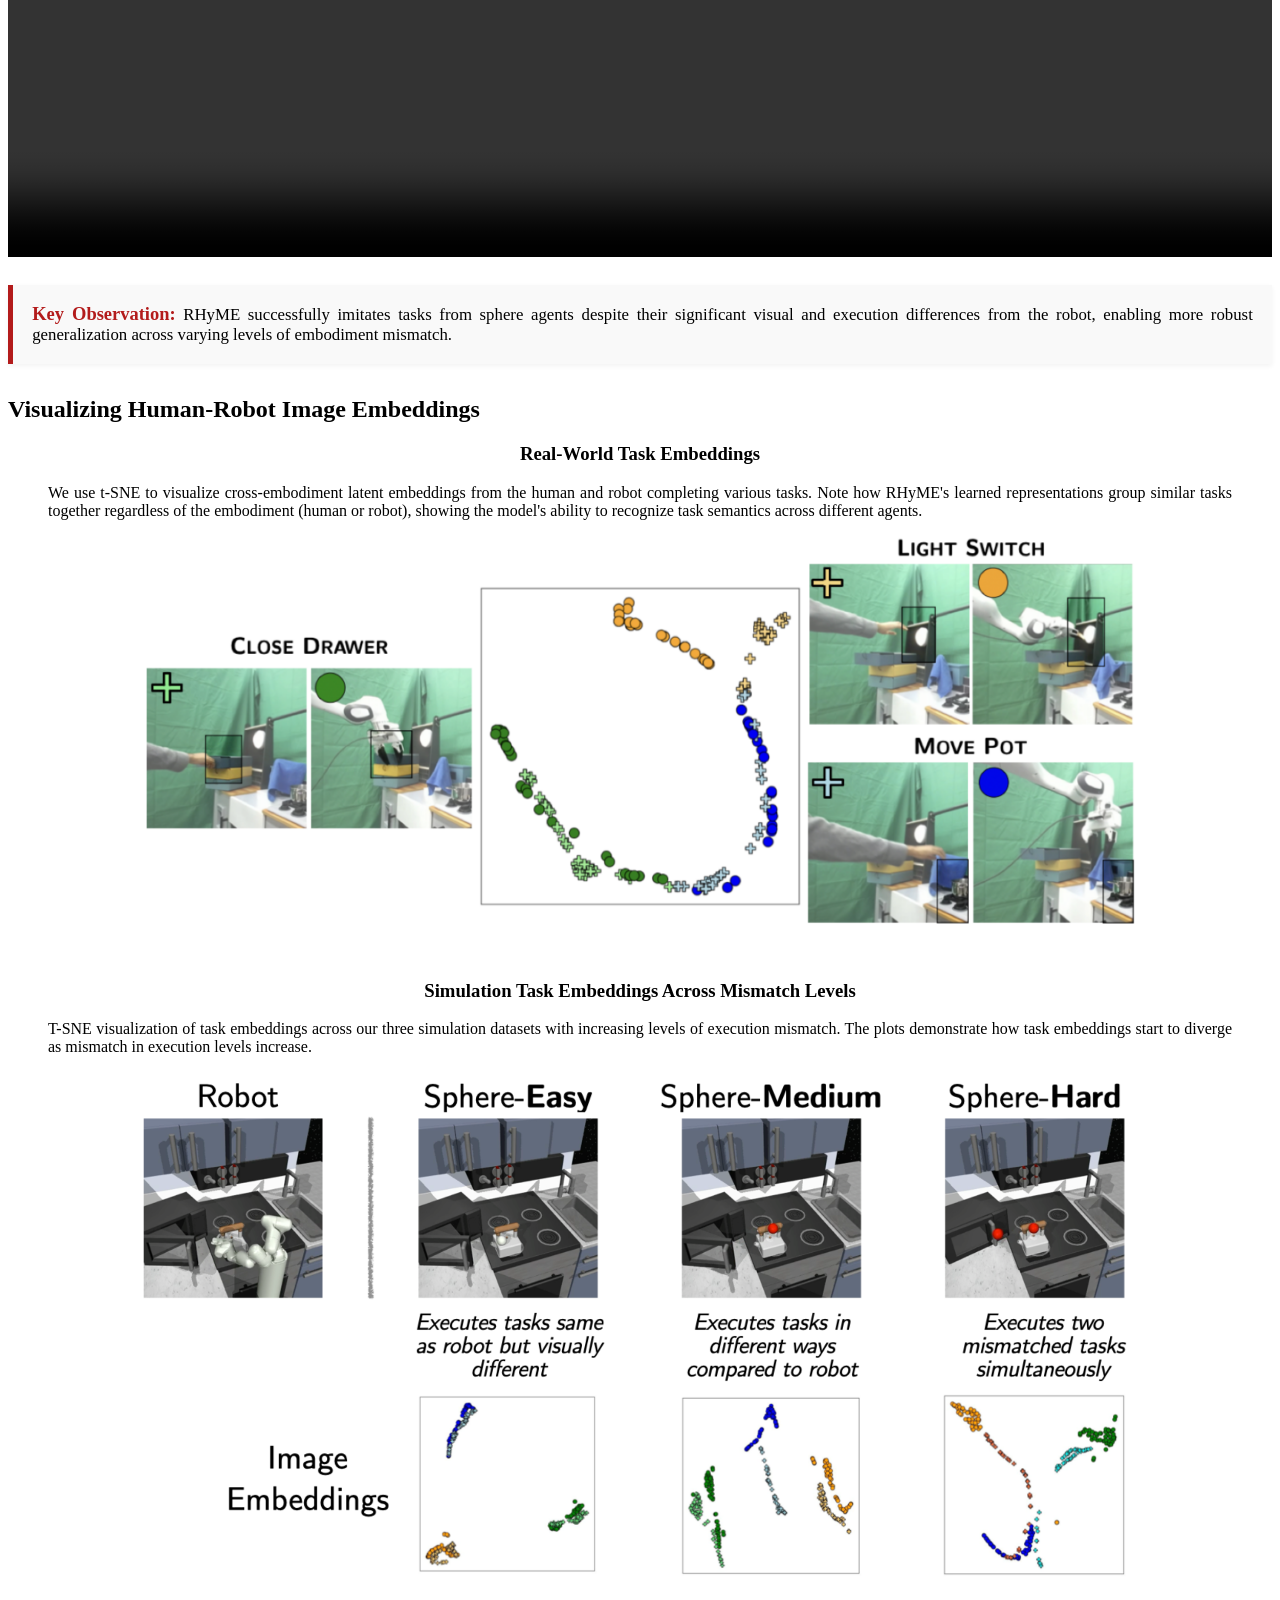
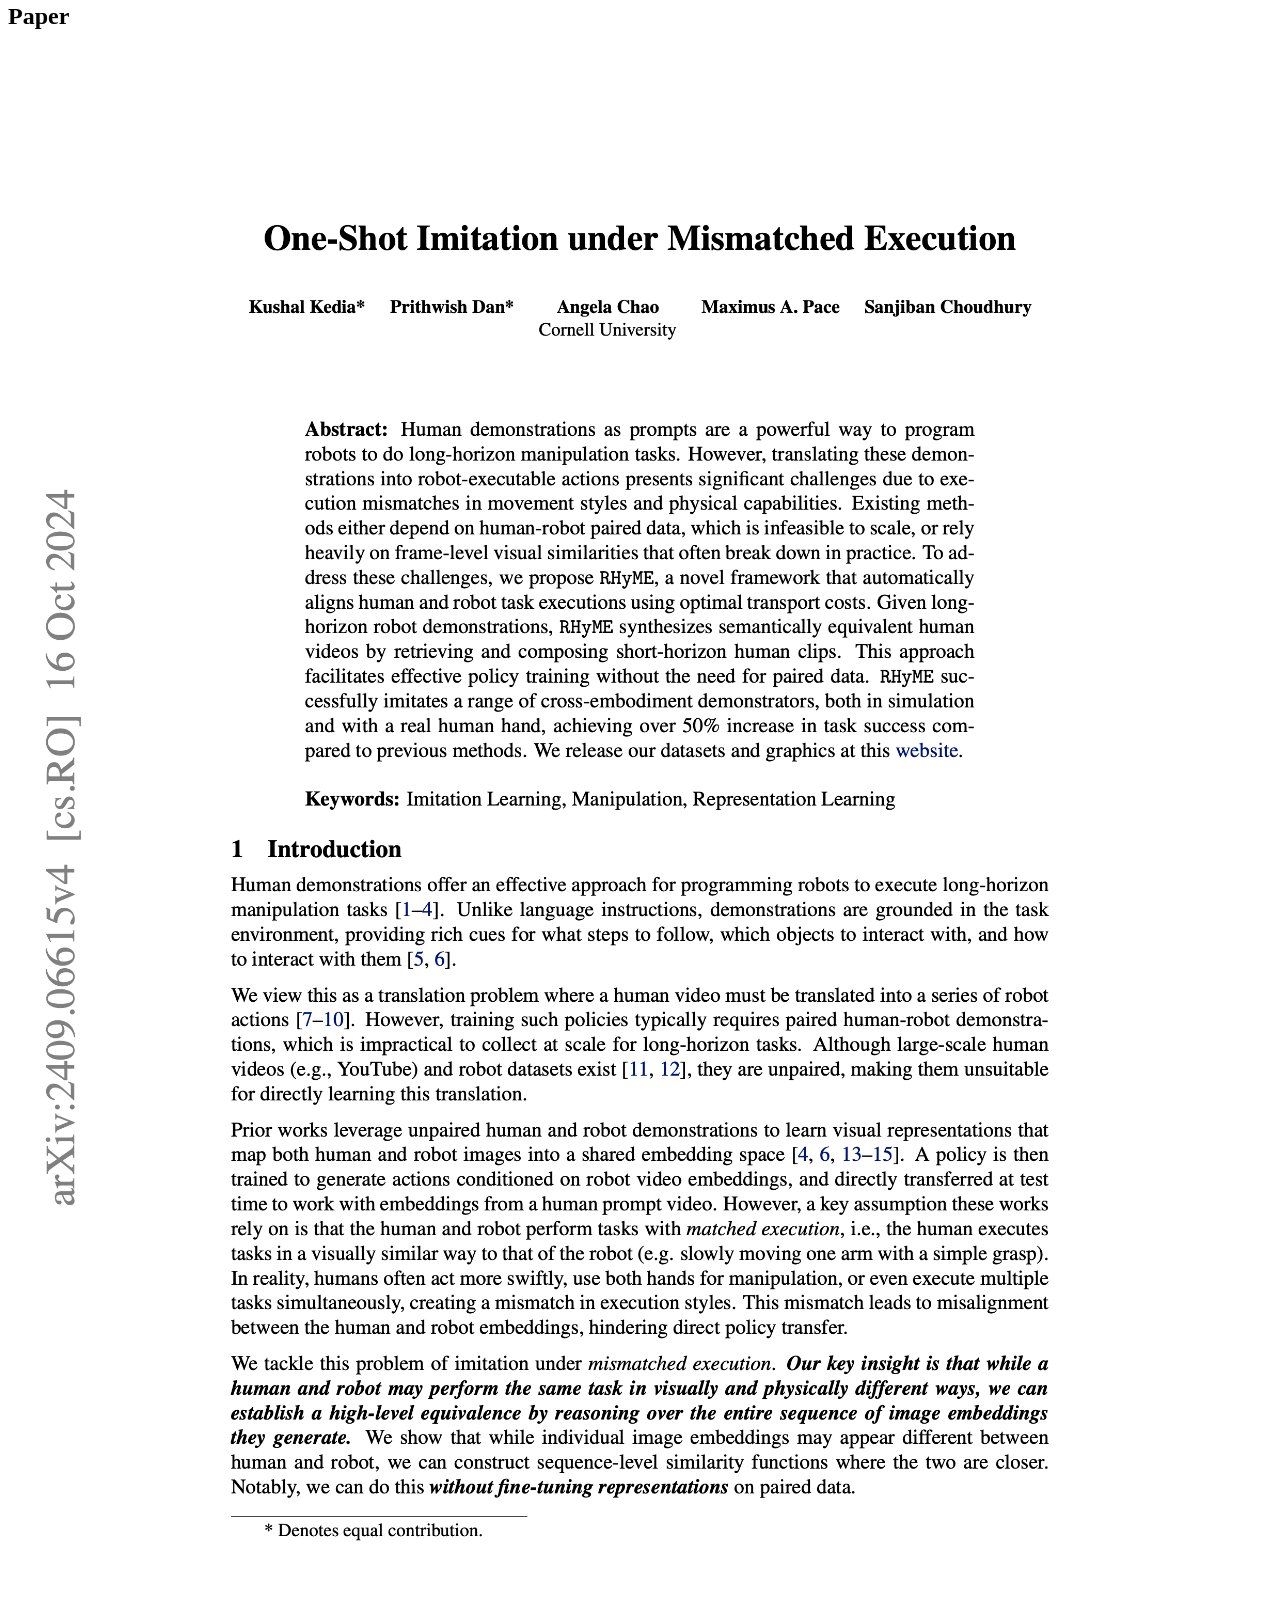
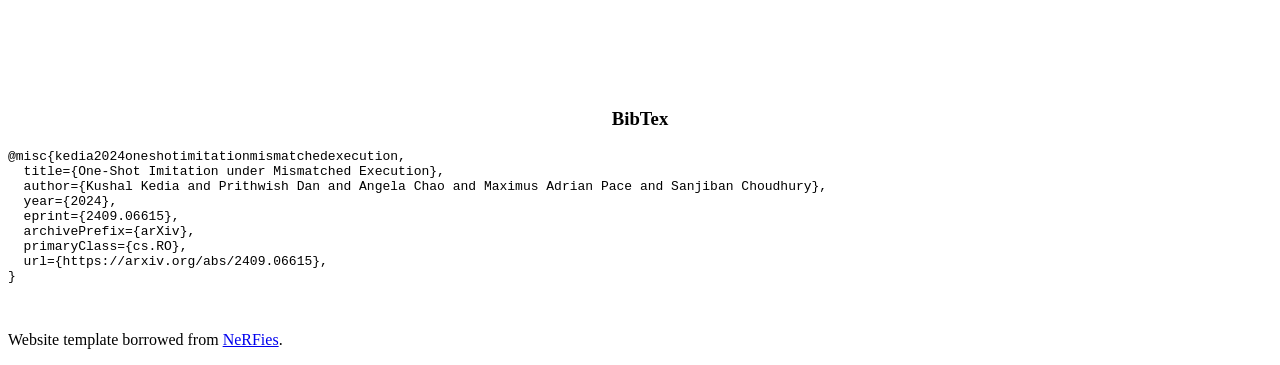
==== commit f9909151: "Adjusted alignment for embedding visualizations: center-aligned images with left-aligned text" ====
--- a/index.html
+++ b/index.html
@@ -749,7 +749,7 @@
       <h2 class="title is-2 is-centered has-text-centered">Visualizing Human-Robot Image Embeddings</h2>
 
       <!-- Real-world T-SNE visualization -->
-      <div style="margin-bottom: 2em;">
+      <div style="margin-bottom: 2em; text-align: center;">
         <h3 class="title is-4">Real-World Task Embeddings</h3>
         <figure>
           <figcaption style="text-align: justify; margin-bottom: 1em;">
@@ -757,19 +757,19 @@
             Note how RHyME's learned representations group similar tasks together regardless of the embodiment (human or robot), 
             showing the model's ability to recognize task semantics across different agents.
           </figcaption>
-          <img src="./resources/real_viz.png" alt="Real-world T-SNE visualization of task embeddings" style="max-width: 85%; margin: 0 auto;">
+          <img src="./resources/real_viz.png" alt="Real-world T-SNE visualization of task embeddings" style="max-width: 85%; margin: 0 auto; display: block;">
         </figure>
       </div>
 
       <!-- Simulation T-SNE visualization -->
-      <div style="margin-top: 3em;">
+      <div style="margin-top: 3em; text-align: center;">
         <h3 class="title is-4">Simulation Task Embeddings Across Mismatch Levels</h3>
         <figure>
           <figcaption style="text-align: justify; margin-bottom: 1em;">
             T-SNE visualization of task embeddings across our three simulation datasets with increasing levels of execution mismatch.
             The plots demonstrate how task embeddings start to diverge as mismatch in execution levels increase.
           </figcaption>
-          <img src="./resources/sim_viz.png" alt="Simulation T-SNE visualization across different mismatch levels" style="max-width: 85%; margin: 0 auto;">
+          <img src="./resources/sim_viz.png" alt="Simulation T-SNE visualization across different mismatch levels" style="max-width: 85%; margin: 0 auto; display: block;">
         </figure>
       </div>
     </div>
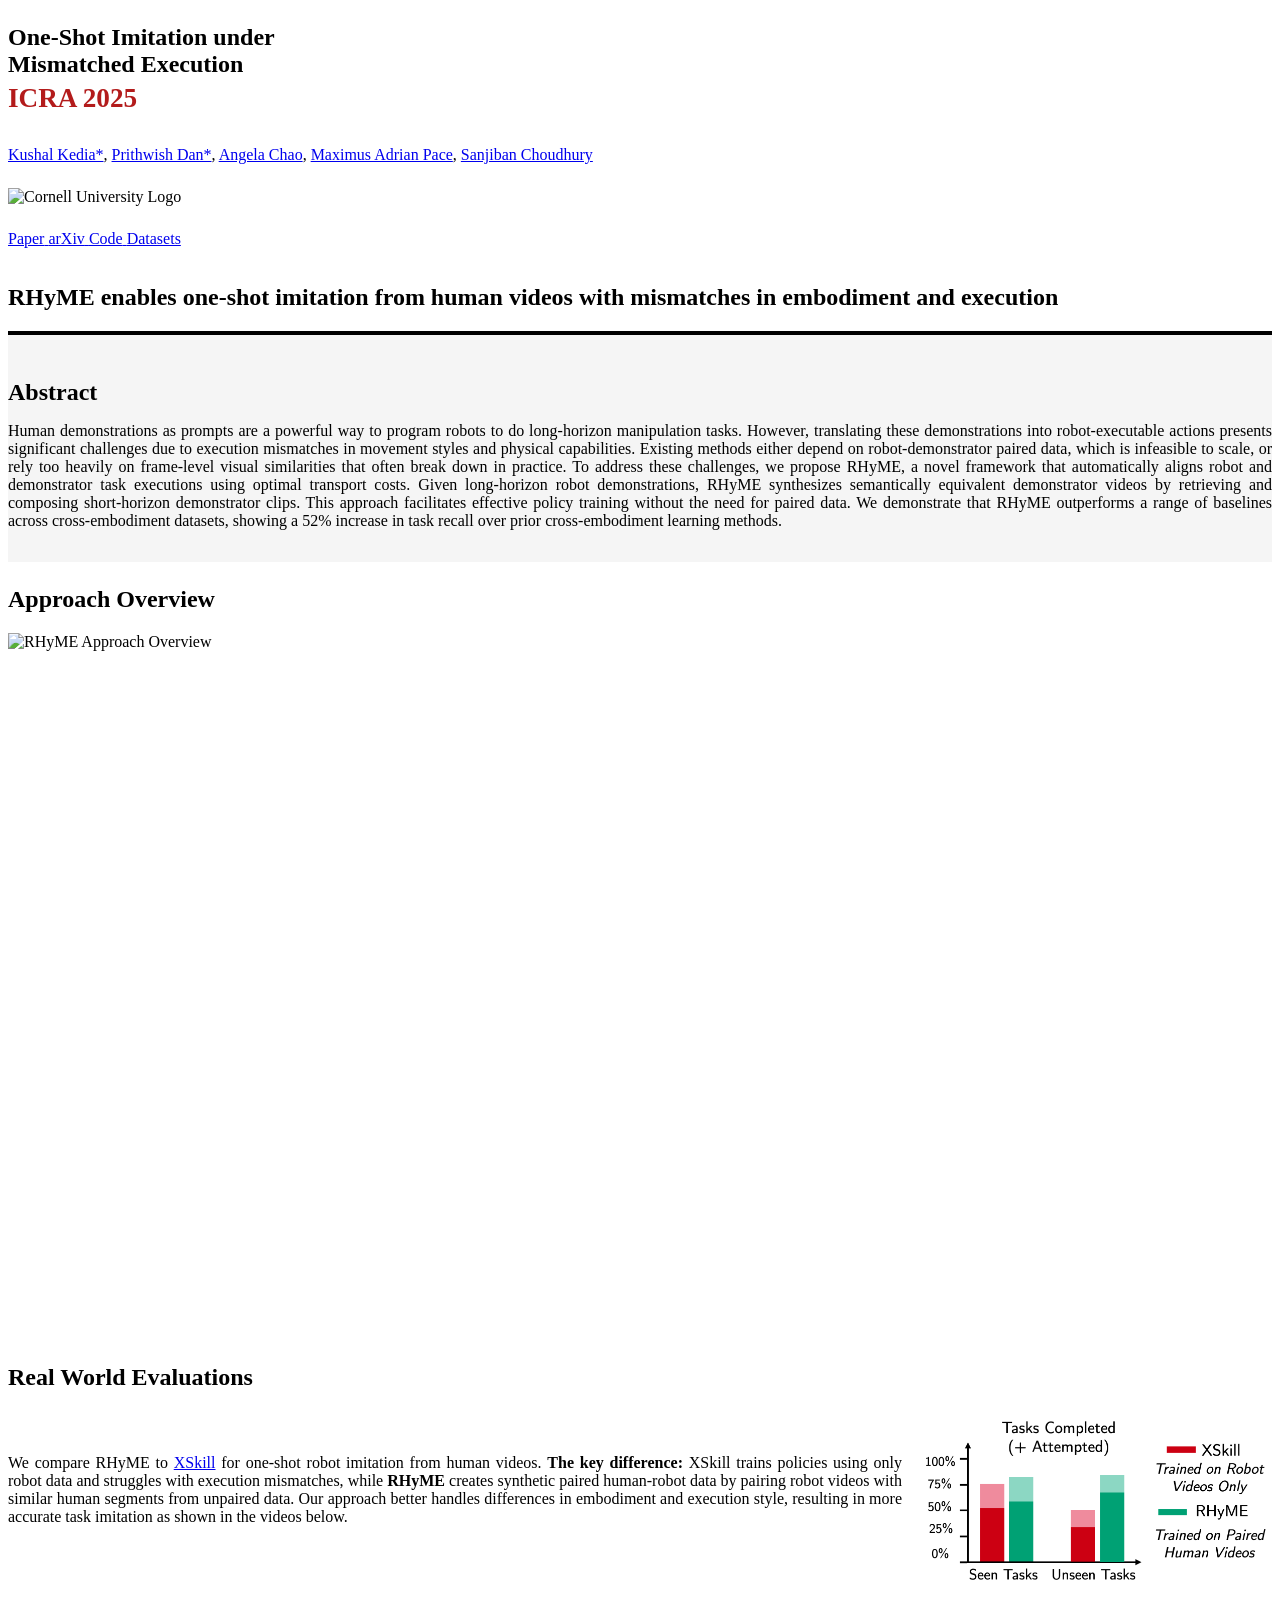
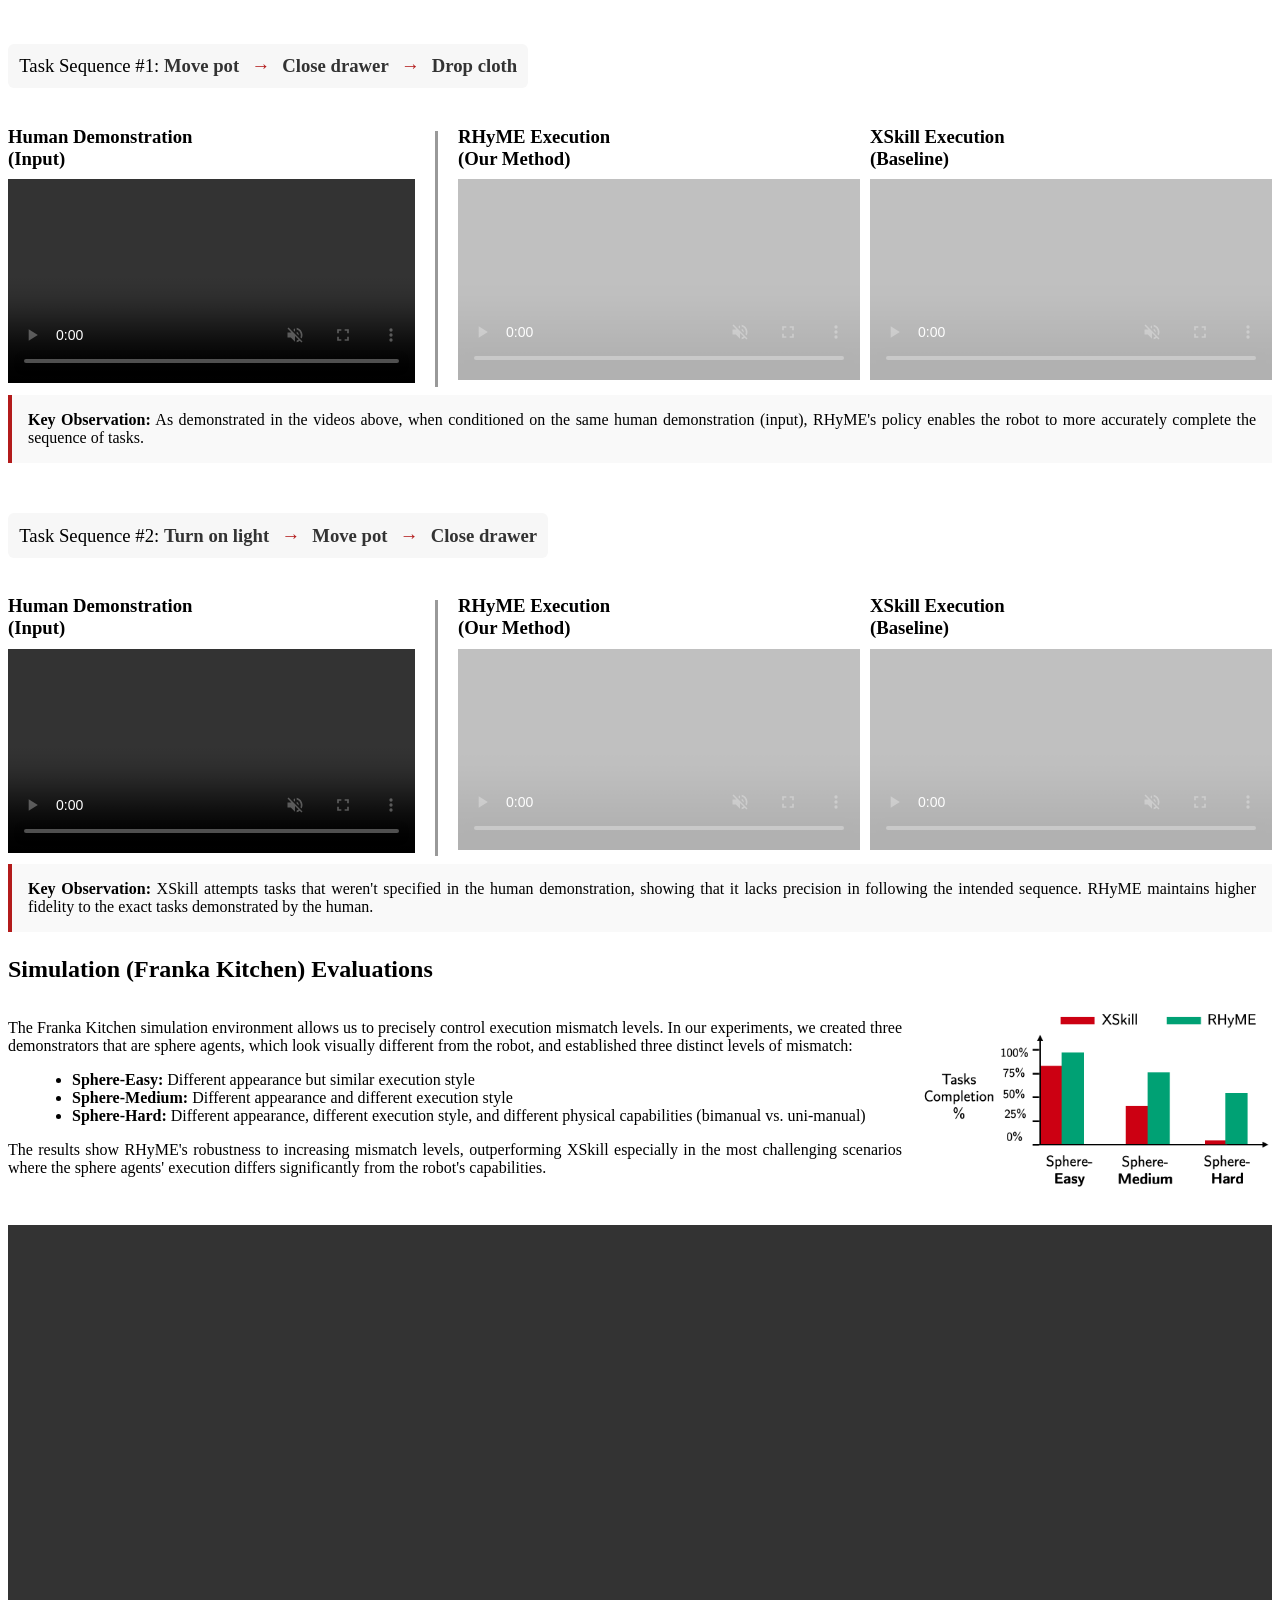
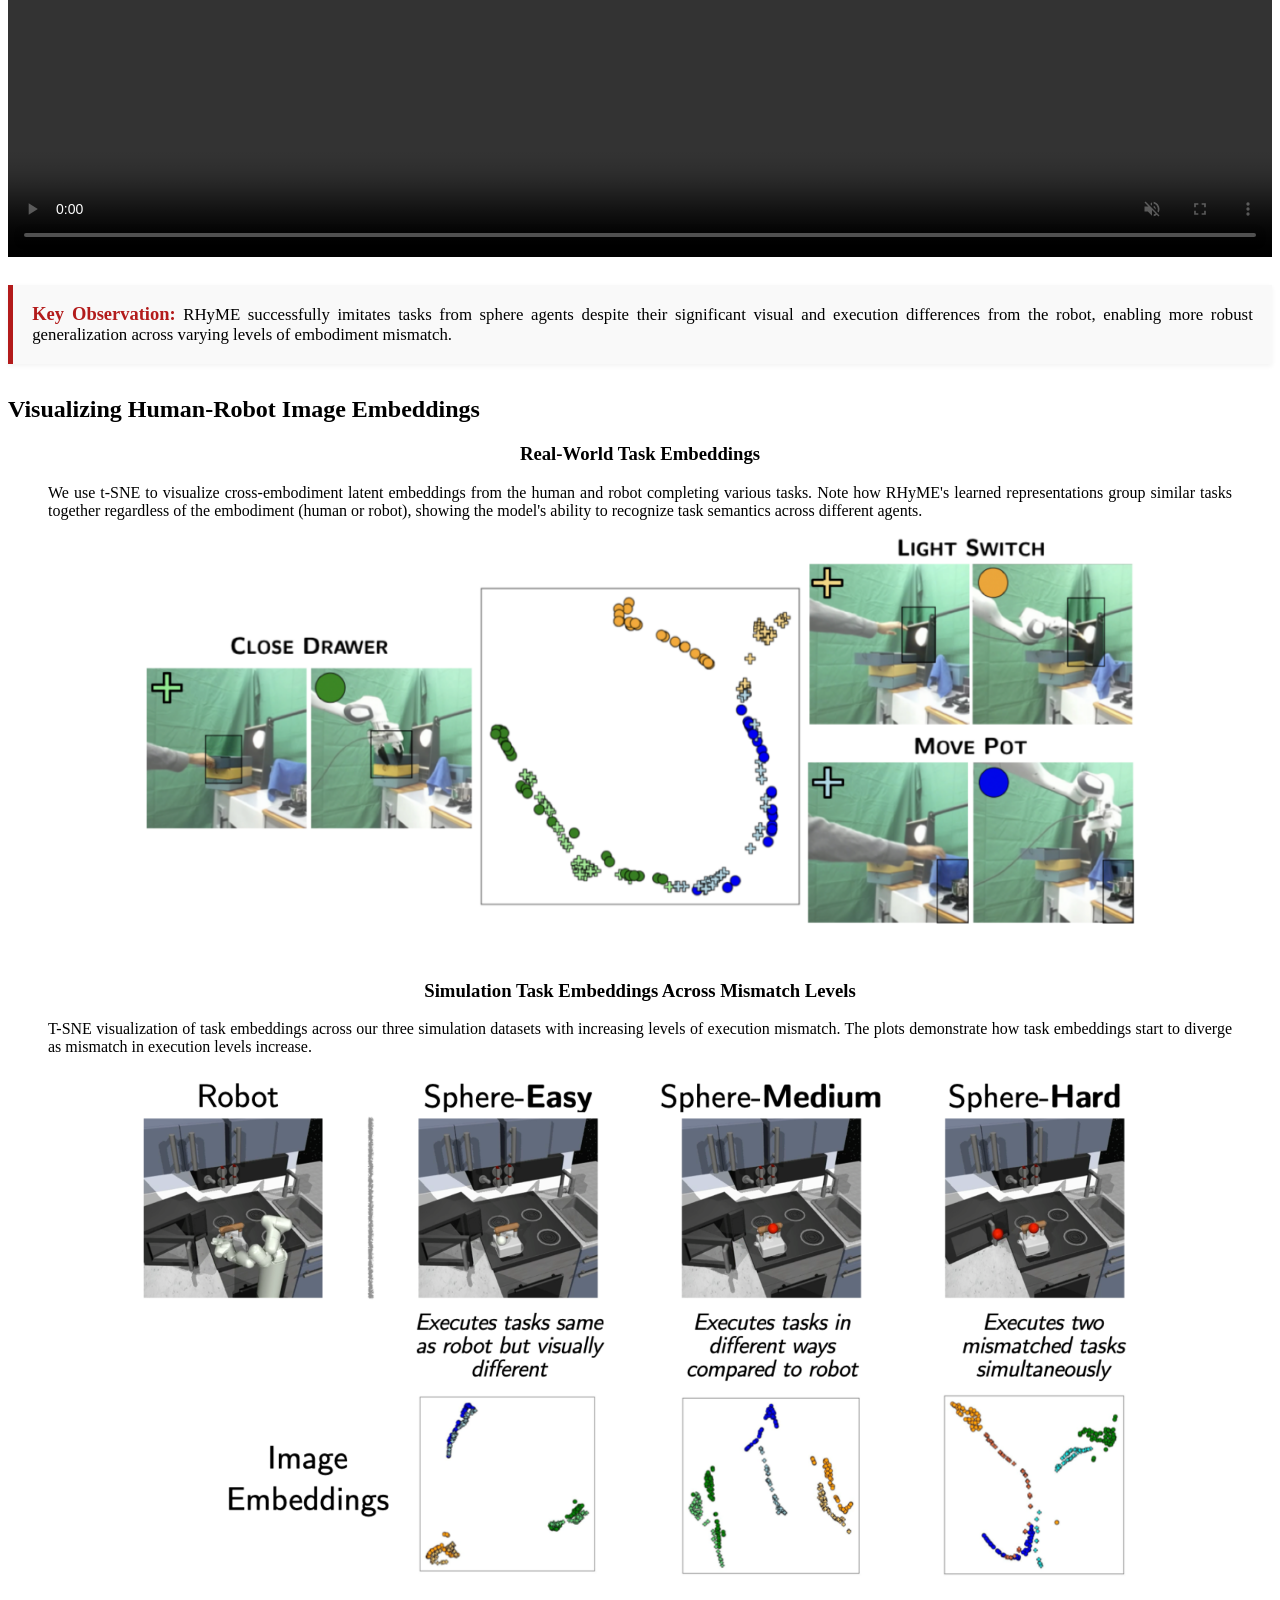
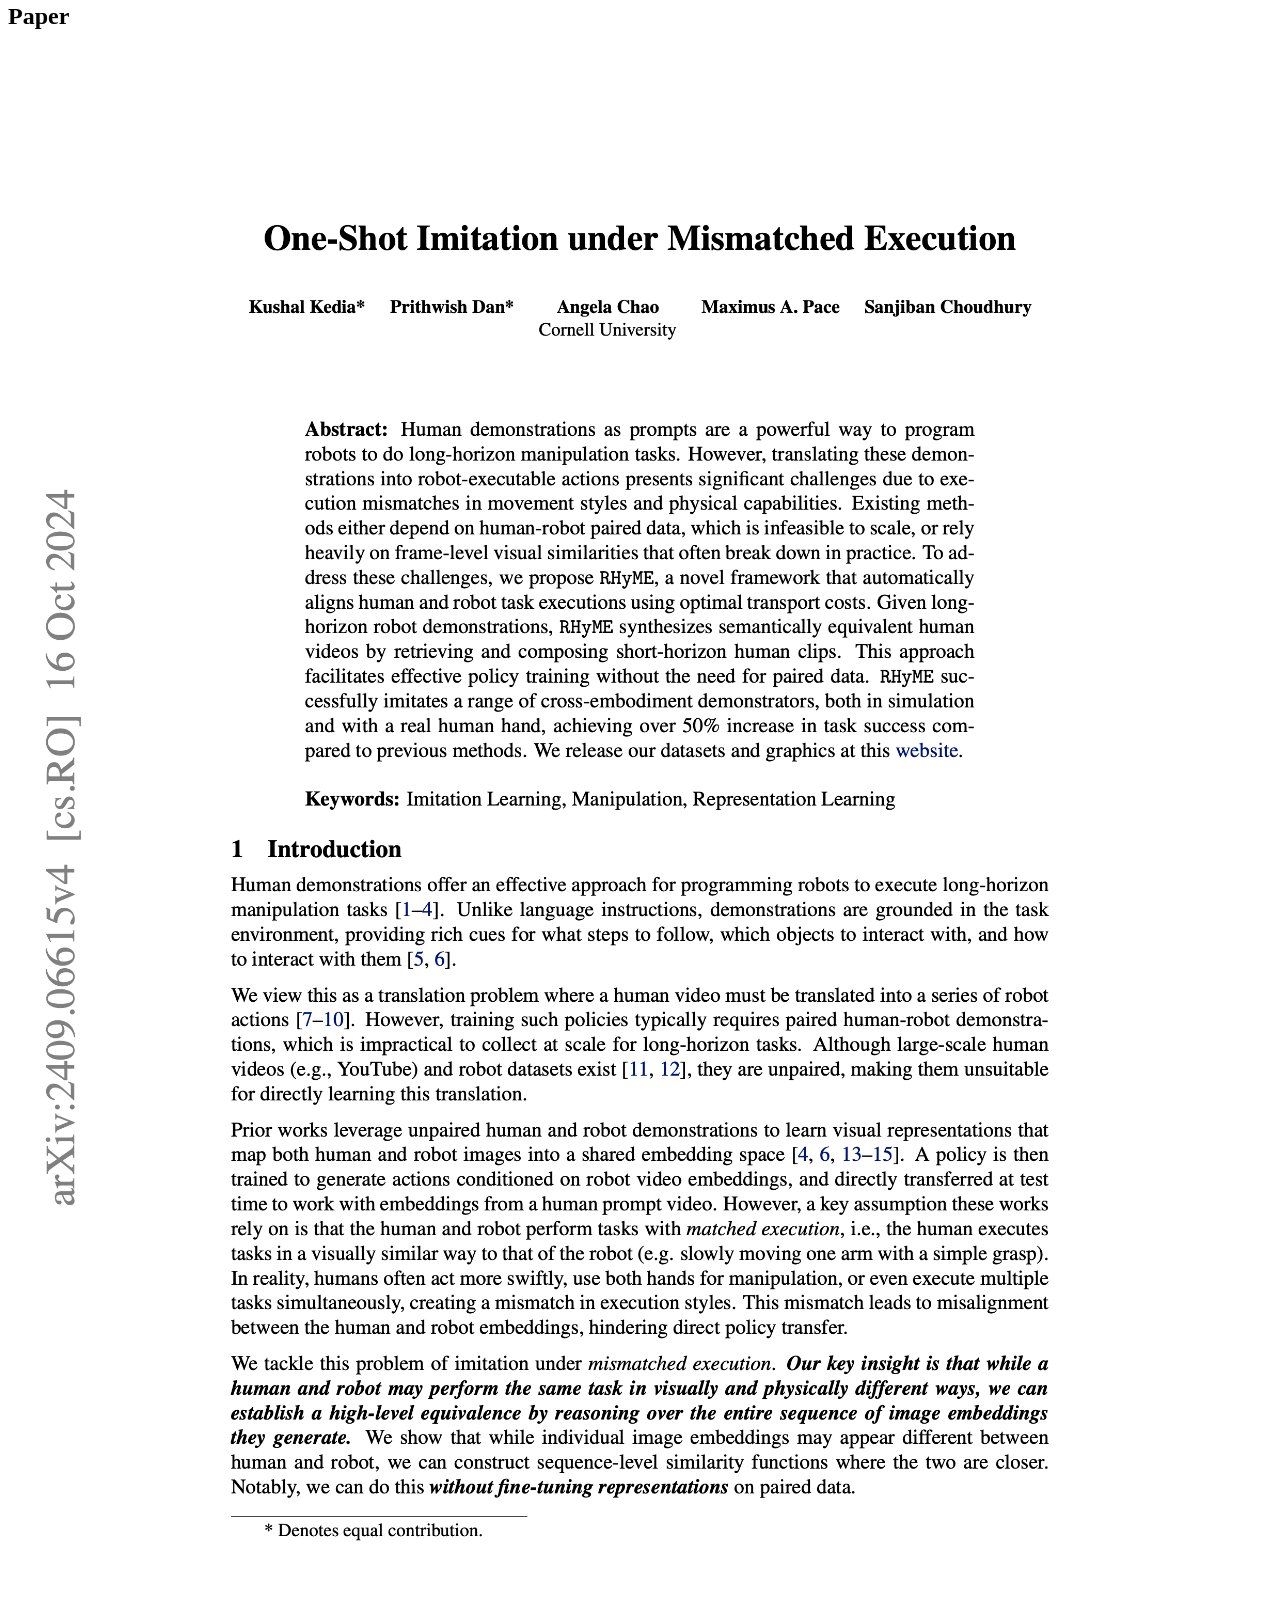
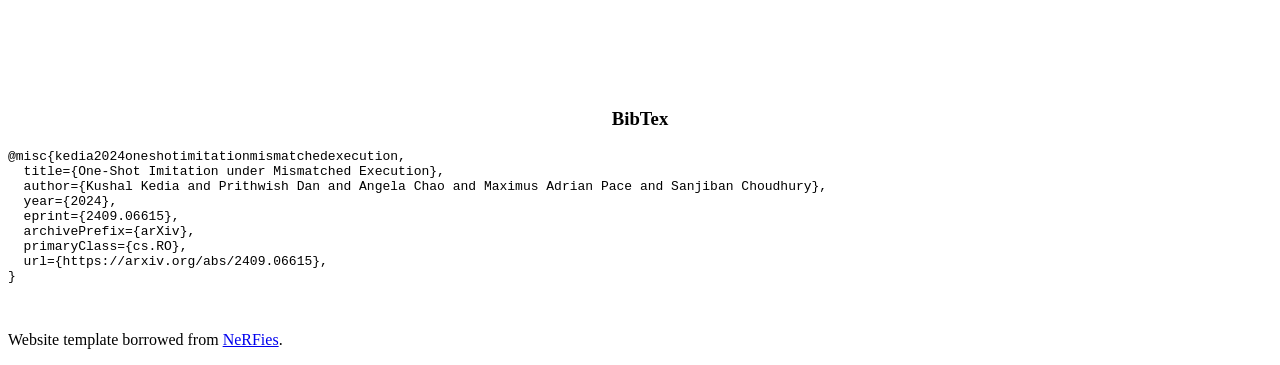
==== commit b493fb15: "Added Huggingface Dataset Link" ====
--- a/index.html
+++ b/index.html
@@ -110,6 +110,16 @@
                     <span>Code</span>
                   </a>
                 </span>
+
+                <!-- Dataset Link -->
+                <span class="link-block">
+                  <a href="https://huggingface.co/datasets/prithwishdan/RHyME" class="external-link button is-normal is-rounded is-dark">
+                    <span class="icon">
+                      <i class="fa-regular fa-face-smiling-hands"></i>
+                    </span>
+                    <span>Datasets</span>
+                  </a>
+                </span>
                 
                 <!-- Commented out Twitter Link - for future use if needed -->
                 <!-- <span class="link-block">
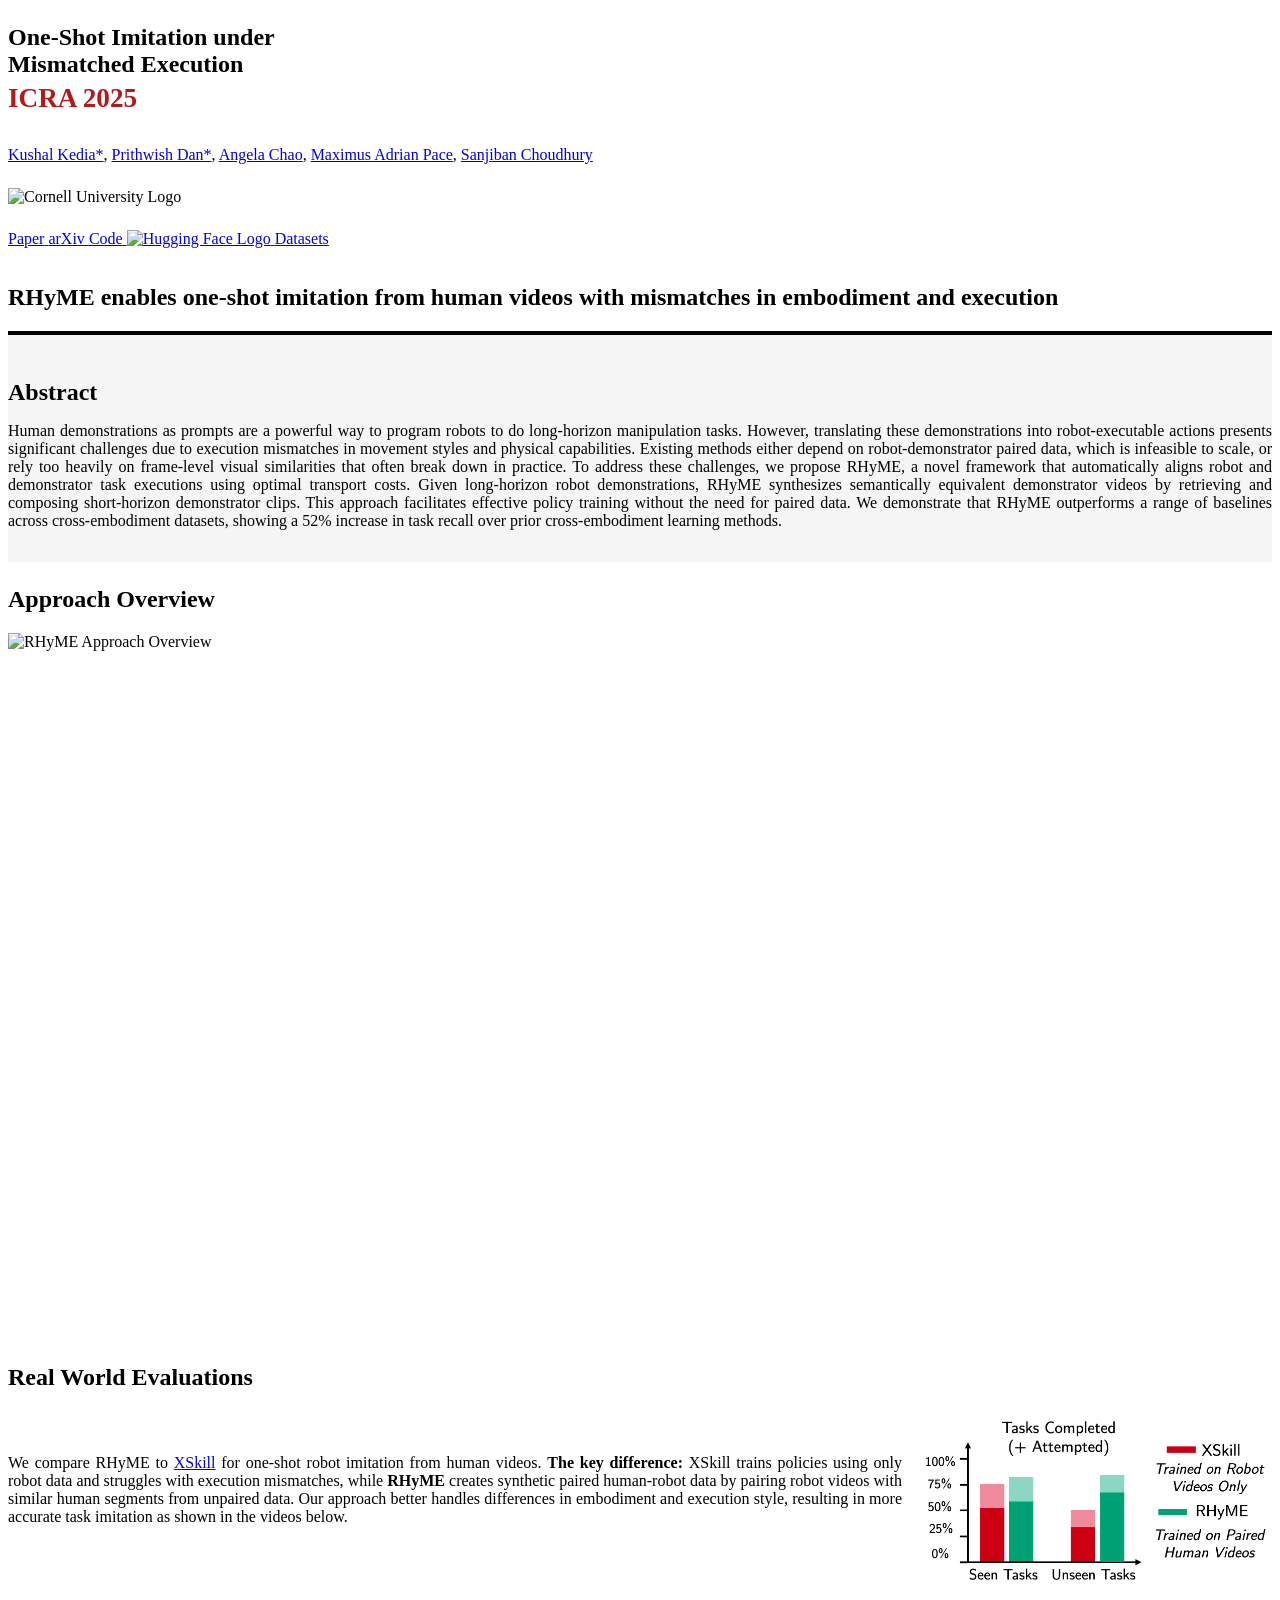
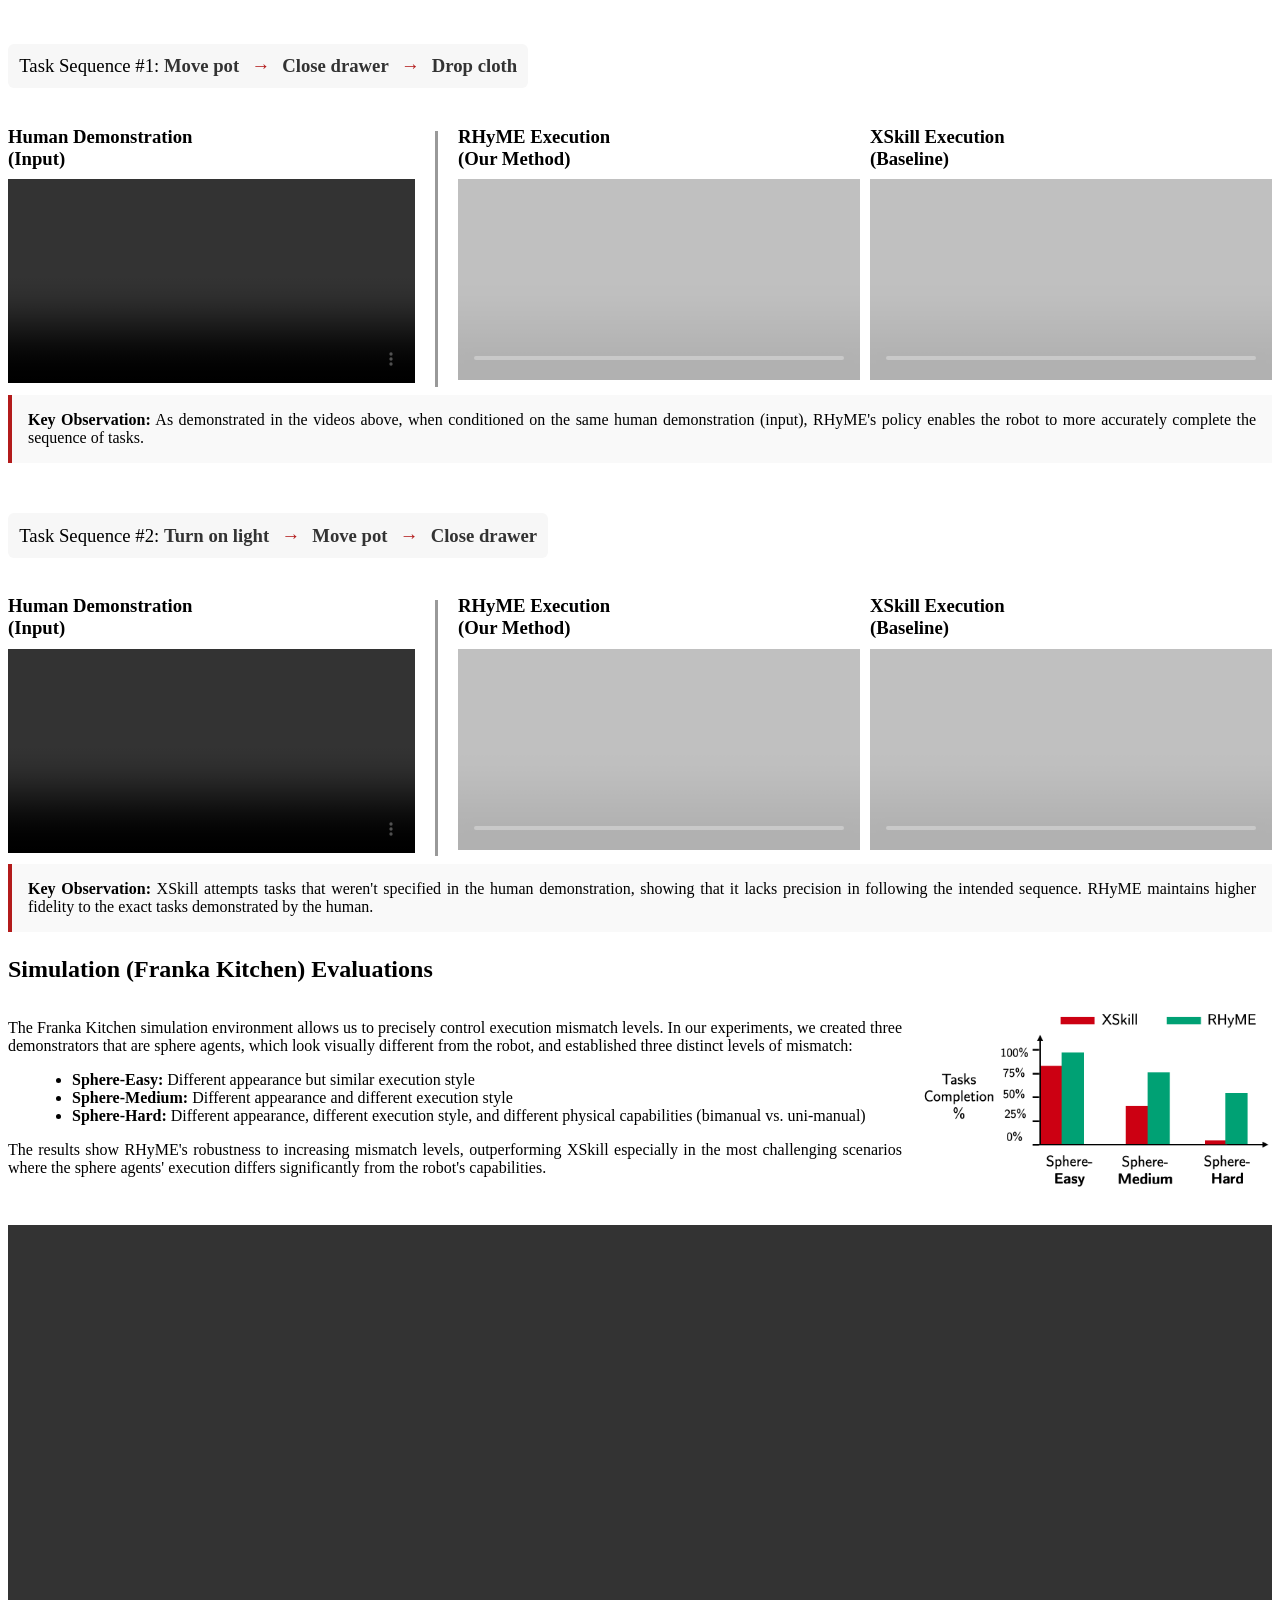
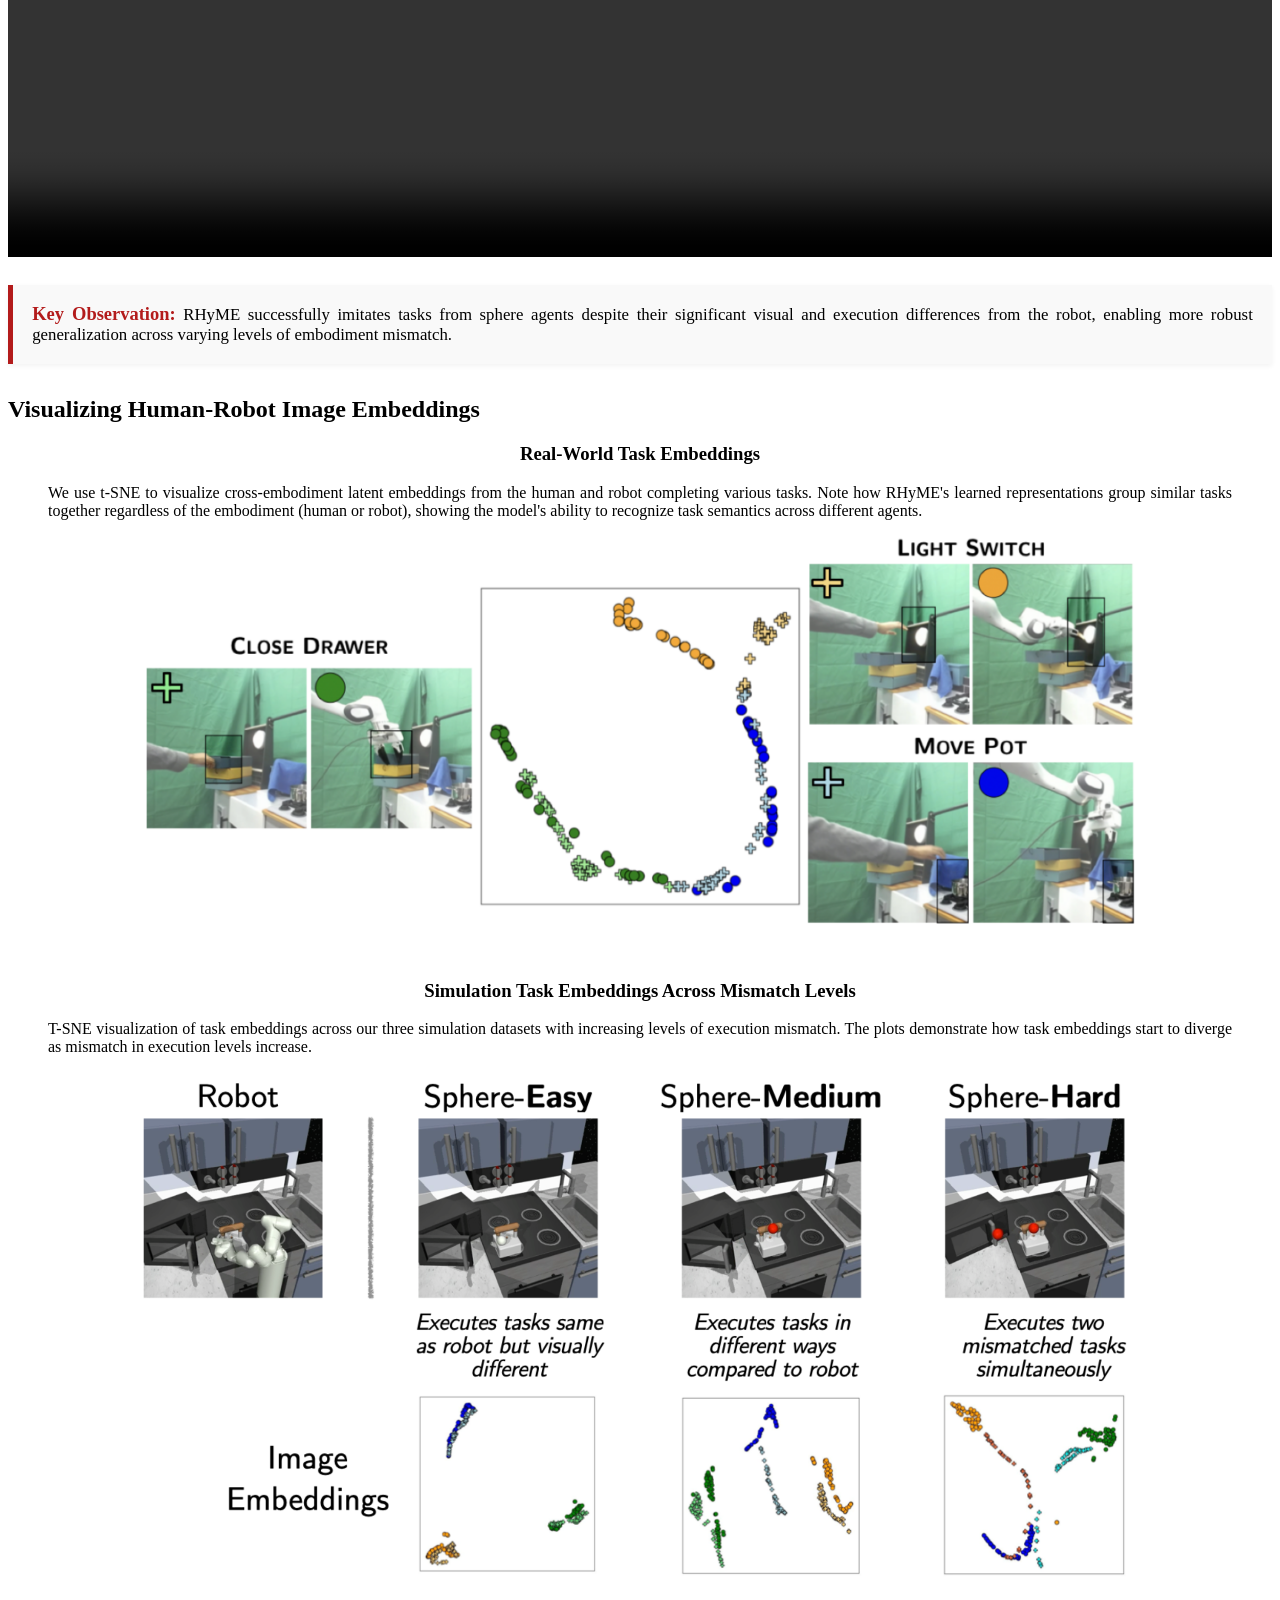
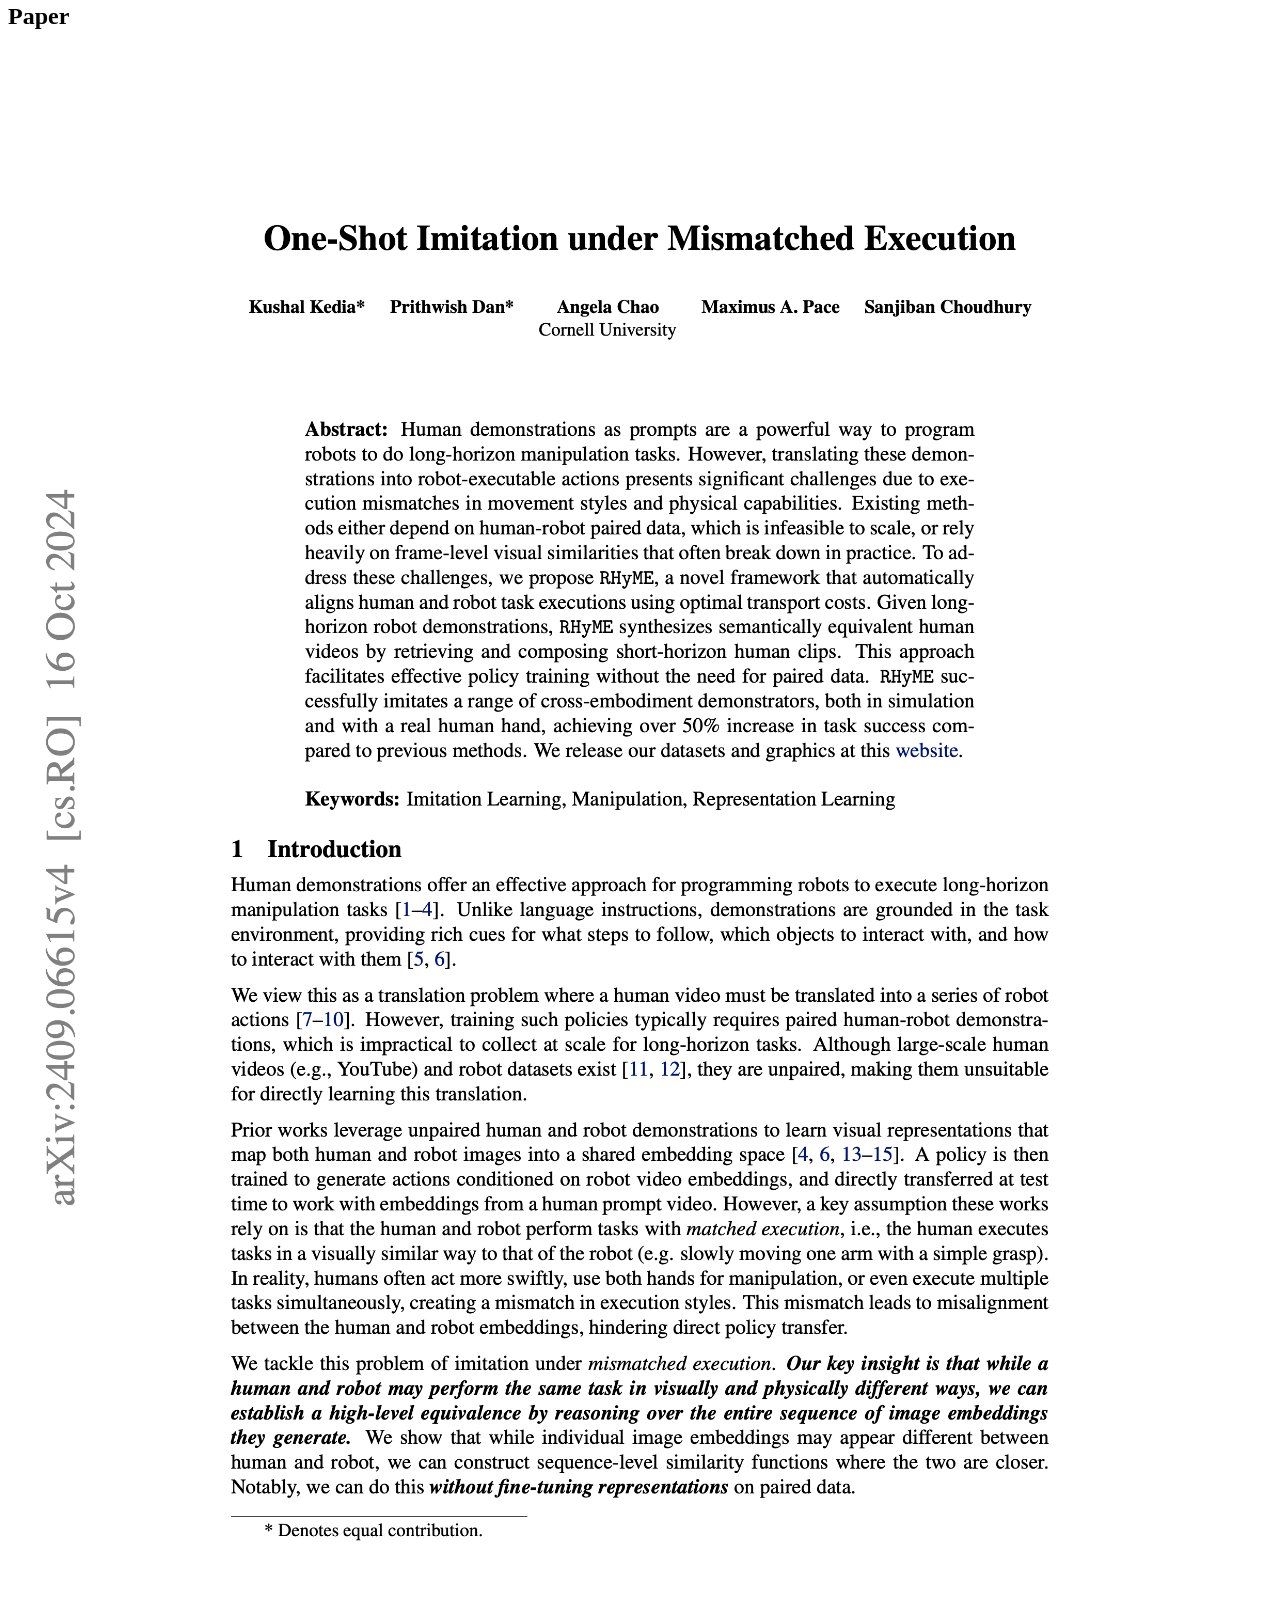
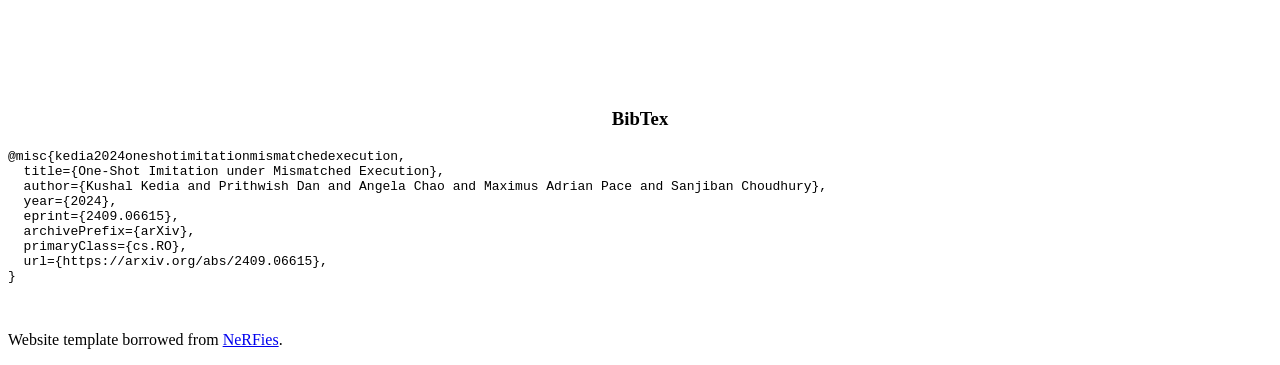
==== commit 2457b1b2: "Updated Huggingface logo" ====
--- a/index.html
+++ b/index.html
@@ -115,7 +115,7 @@
                 <span class="link-block">
                   <a href="https://huggingface.co/datasets/prithwishdan/RHyME" class="external-link button is-normal is-rounded is-dark">
                     <span class="icon">
-                      <i class="fa-regular fa-face-smiling-hands"></i>
+                      <img src="https://huggingface.co/front/assets/huggingface_logo.svg" width="1em" height="1em" alt="Hugging Face Logo">
                     </span>
                     <span>Datasets</span>
                   </a>
